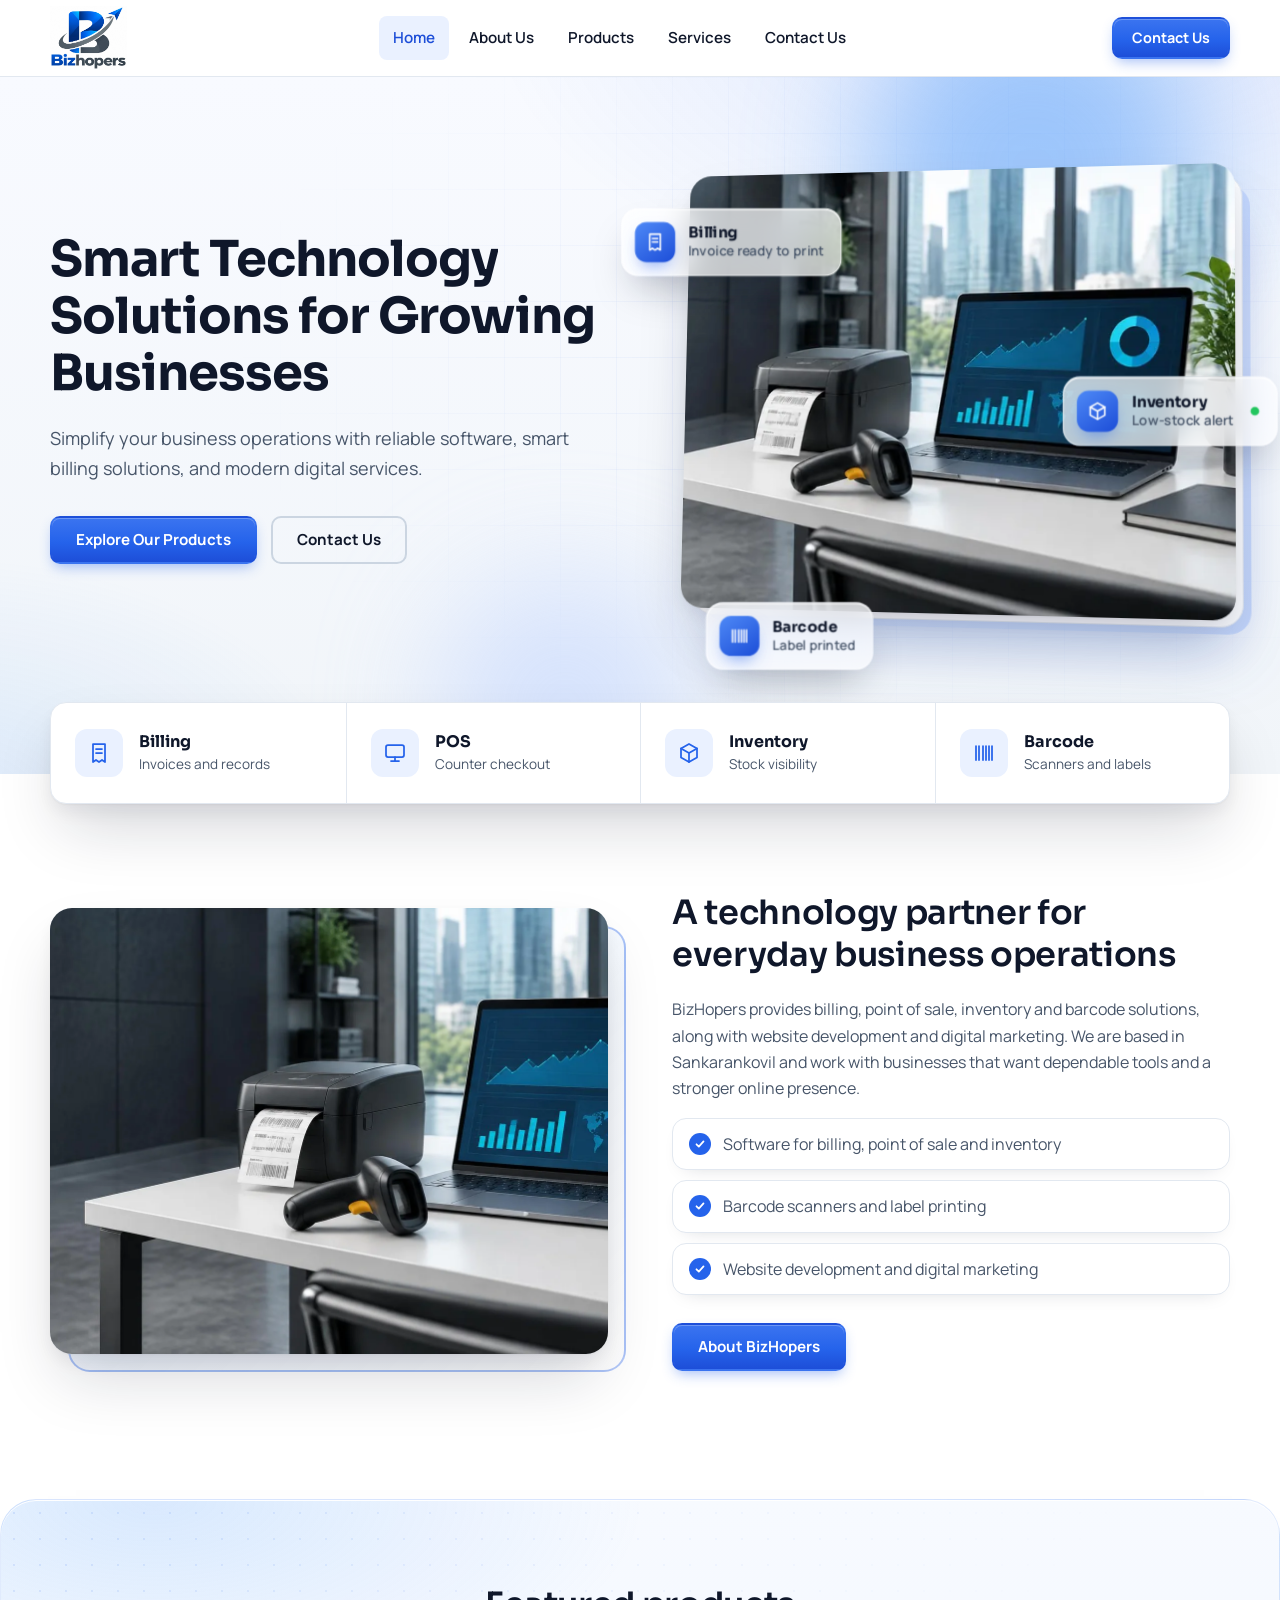
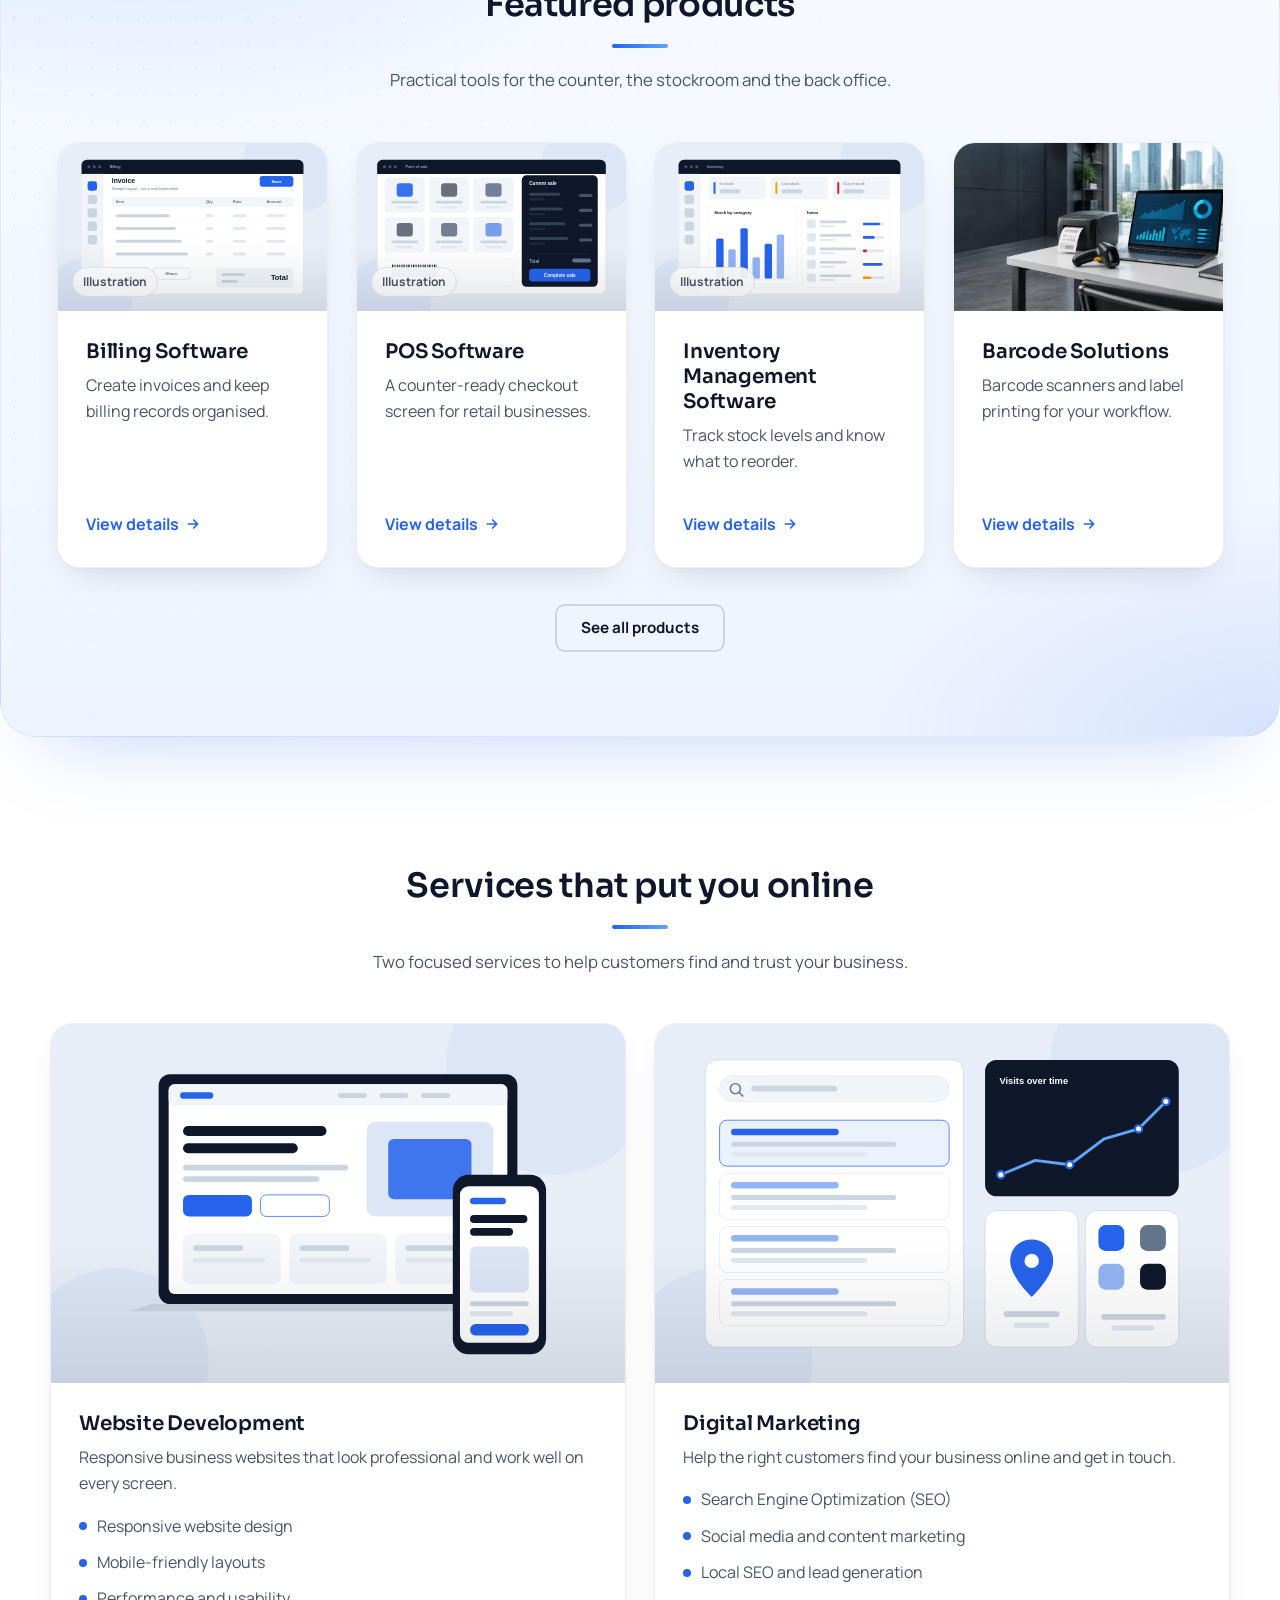
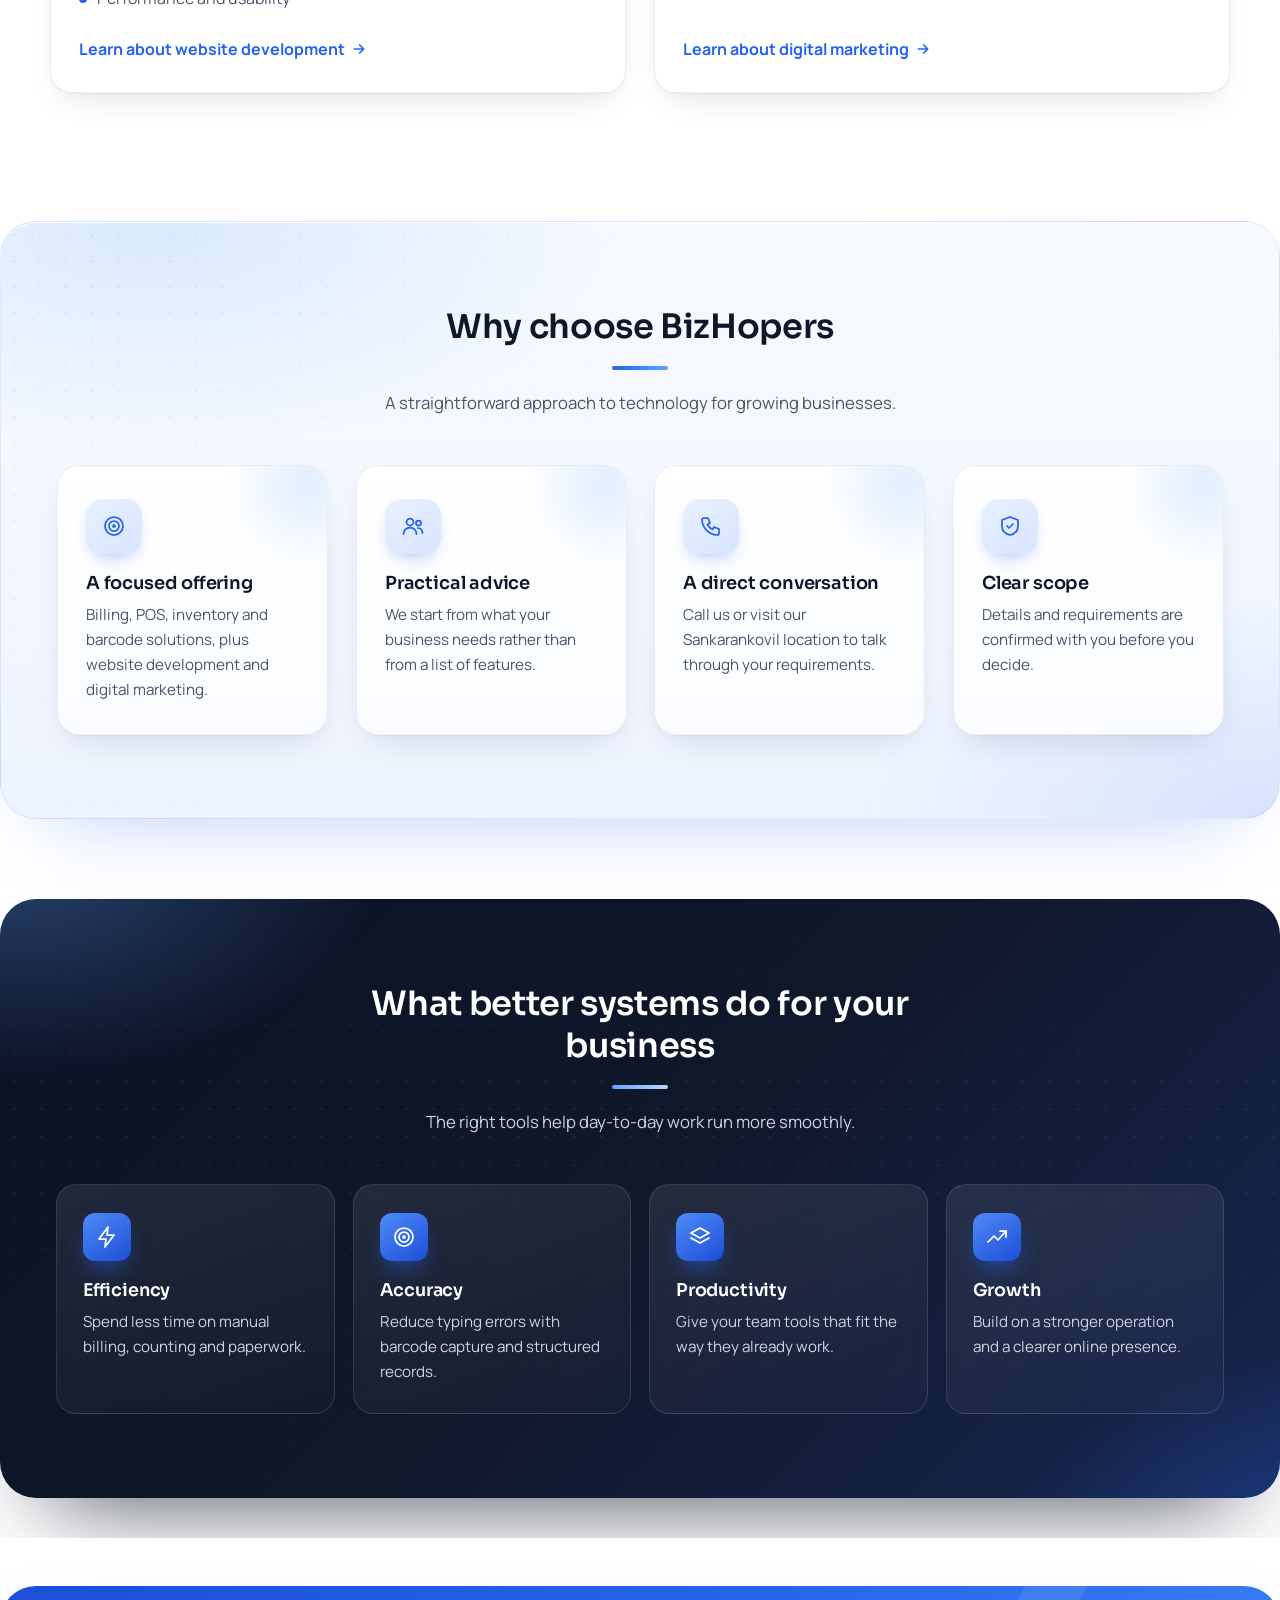
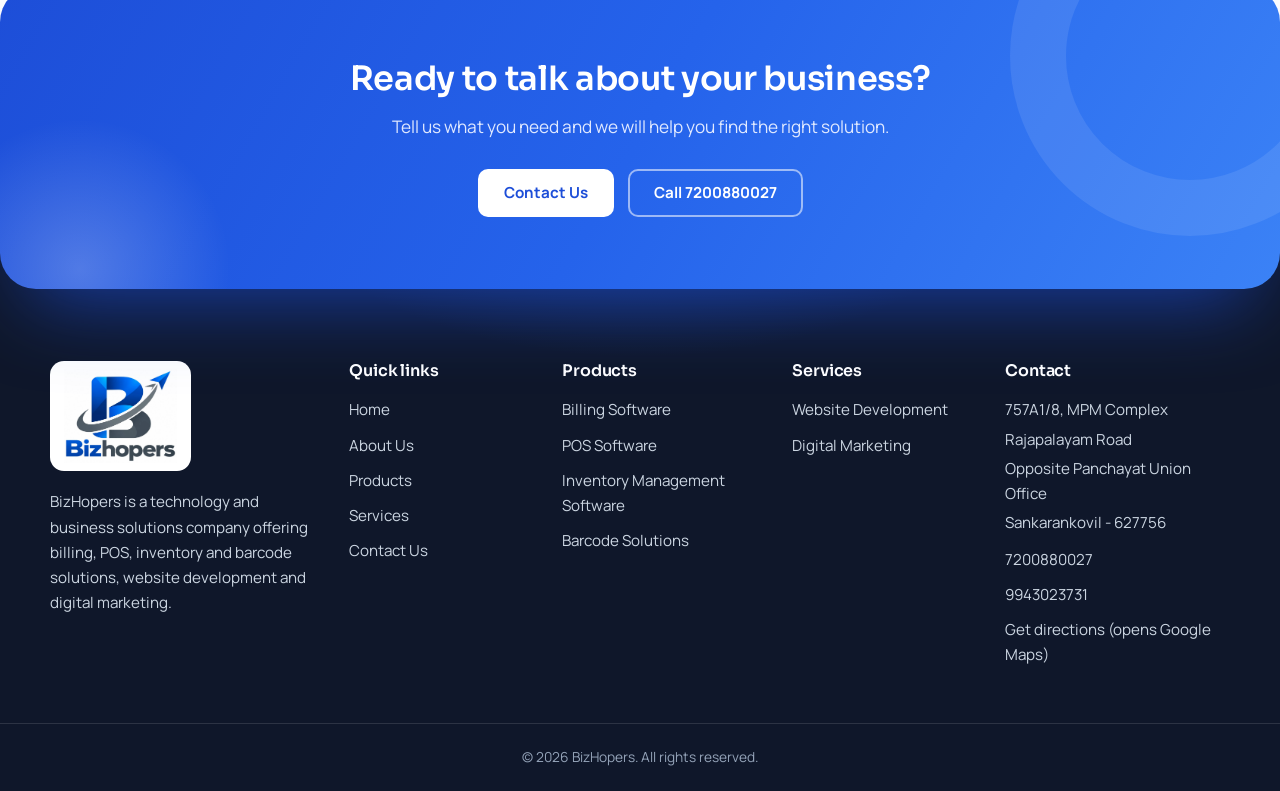
==== index.html @ c3c05ae4 "Add files via upload" ====
<!DOCTYPE html>
<html lang="en">
<head>
<meta charset="utf-8">
<meta name="viewport" content="width=device-width, initial-scale=1">
<title>BizHopers | Billing, POS, Inventory &amp; Barcode Solutions</title>
<meta name="description" content="BizHopers offers billing, POS and inventory software, barcode solutions, website development and digital marketing for growing businesses in Sankarankovil.">
<meta property="og:title" content="BizHopers | Billing, POS, Inventory &amp; Barcode Solutions">
<meta property="og:description" content="BizHopers offers billing, POS and inventory software, barcode solutions, website development and digital marketing for growing businesses in Sankarankovil.">
<meta property="og:type" content="website">
<meta name="theme-color" content="#0F172A">
<link rel="icon" type="image/png" sizes="32x32" href="images/favicon-32.png">
<link rel="apple-touch-icon" href="images/favicon-192.png">
<link rel="preconnect" href="https://fonts.googleapis.com">
<link rel="preconnect" href="https://fonts.gstatic.com" crossorigin>
<link rel="stylesheet" href="https://fonts.googleapis.com/css2?family=Manrope:wght@400;600;700&amp;family=Sora:wght@600;700&amp;display=swap">
<link rel="stylesheet" href="css/style.css">
<link rel="stylesheet" href="css/fx.css">
</head>
<body>
<svg xmlns="http://www.w3.org/2000/svg" hidden aria-hidden="true" style="display:none"><symbol id="i-receipt" viewBox="0 0 24 24"><path d="M6 3h12v18l-3-2-3 2-3-2-3 2z"/><path d="M9 8h6M9 12h6"/></symbol><symbol id="i-pos" viewBox="0 0 24 24"><rect x="3" y="4" width="18" height="12" rx="2"/><path d="M8 20h8M12 16v4"/></symbol><symbol id="i-boxes" viewBox="0 0 24 24"><path d="M12 3l8 4.5v9L12 21l-8-4.5v-9z"/><path d="M4 7.5l8 4.5 8-4.5M12 12v9"/></symbol><symbol id="i-barcode" viewBox="0 0 24 24"><path d="M4 5v14M7 5v14M11 5v14M14 5v14M17 5v14M20 5v14"/></symbol><symbol id="i-globe" viewBox="0 0 24 24"><circle cx="12" cy="12" r="9"/><path d="M3 12h18M12 3c3 3 3 15 0 18M12 3c-3 3-3 15 0 18"/></symbol><symbol id="i-megaphone" viewBox="0 0 24 24"><path d="M3 11v2a1 1 0 0 0 1 1h3l8 4V6L7 10H4a1 1 0 0 0-1 1z"/><path d="M19 9a4 4 0 0 1 0 6"/></symbol><symbol id="i-phone" viewBox="0 0 24 24"><path d="M5 4h4l2 5-2.5 1.5a11 11 0 0 0 5 5L15 13l5 2v4a2 2 0 0 1-2 2A16 16 0 0 1 3 6a2 2 0 0 1 2-2z"/></symbol><symbol id="i-pin" viewBox="0 0 24 24"><path d="M12 21s7-6.2 7-11a7 7 0 0 0-14 0c0 4.8 7 11 7 11z"/><circle cx="12" cy="10" r="2.5"/></symbol><symbol id="i-bolt" viewBox="0 0 24 24"><path d="M13 2L4 14h7l-1 8 9-12h-7z"/></symbol><symbol id="i-target" viewBox="0 0 24 24"><circle cx="12" cy="12" r="9"/><circle cx="12" cy="12" r="5"/><circle cx="12" cy="12" r="1"/></symbol><symbol id="i-trend" viewBox="0 0 24 24"><path d="M3 17l6-6 4 4 8-9"/><path d="M15 6h6v6"/></symbol><symbol id="i-layers" viewBox="0 0 24 24"><path d="M12 3l9 5-9 5-9-5z"/><path d="M3 13l9 5 9-5"/></symbol><symbol id="i-users" viewBox="0 0 24 24"><circle cx="9" cy="8" r="3.5"/><path d="M2.5 20a6.5 6.5 0 0 1 13 0"/><circle cx="17.5" cy="9" r="2.5"/><path d="M17 14a5 5 0 0 1 4.5 5"/></symbol><symbol id="i-shield" viewBox="0 0 24 24"><path d="M12 3l8 3v6c0 5-3.5 8-8 9-4.5-1-8-4-8-9V6z"/><path d="M9 12l2 2 4-4"/></symbol><symbol id="i-search" viewBox="0 0 24 24"><circle cx="11" cy="11" r="7"/><path d="M16.5 16.5L21 21"/></symbol><symbol id="i-share" viewBox="0 0 24 24"><circle cx="6" cy="12" r="2.5"/><circle cx="18" cy="6" r="2.5"/><circle cx="18" cy="18" r="2.5"/><path d="M8.2 10.8l7.6-3.6M8.2 13.2l7.6 3.6"/></symbol><symbol id="i-file" viewBox="0 0 24 24"><path d="M7 3h7l5 5v13H7z"/><path d="M14 3v5h5M10 13h6M10 17h6"/></symbol><symbol id="i-mobile" viewBox="0 0 24 24"><rect x="7" y="2.5" width="10" height="19" rx="2"/><path d="M11 18.5h2"/></symbol><symbol id="i-gauge" viewBox="0 0 24 24"><path d="M4 18a9 9 0 1 1 16 0"/><path d="M12 14l4-5"/></symbol><symbol id="i-layout" viewBox="0 0 24 24"><rect x="3" y="4" width="18" height="16" rx="2"/><path d="M3 9h18M9 9v11"/></symbol><symbol id="i-eye" viewBox="0 0 24 24"><path d="M2 12s4-7 10-7 10 7 10 7-4 7-10 7S2 12 2 12z"/><circle cx="12" cy="12" r="3"/></symbol><symbol id="i-info" viewBox="0 0 24 24"><circle cx="12" cy="12" r="9"/><path d="M12 11v5M12 8h.01"/></symbol><symbol id="i-menu" viewBox="0 0 24 24"><path d="M4 7h16M4 12h16M4 17h16"/></symbol><symbol id="i-close" viewBox="0 0 24 24"><path d="M6 6l12 12M18 6L6 18"/></symbol></svg>
<a class="skip-link" href="#main">Skip to content</a>
<header class="site-header"><div class="container">
  <a class="brand" href="index.html" aria-label="BizHopers home"><img src="images/logo-header.webp" width="1191" height="989" alt="BizHopers logo"></a>
  <nav class="nav" id="primary-nav" aria-label="Main"><a class="nav-link" href="index.html" aria-current="page">Home</a><a class="nav-link" href="about.html">About Us</a><a class="nav-link" href="products.html">Products</a><a class="nav-link" href="services.html">Services</a><a class="nav-link" href="contact.html">Contact Us</a><a class="btn btn--primary btn--sm nav-cta" href="contact.html">Contact Us</a></nav>
  <div class="header-cta">
    <a class="btn btn--primary btn--sm" href="contact.html">Contact Us</a>
    <button class="nav-toggle" id="nav-toggle" type="button" aria-expanded="false" aria-controls="primary-nav" aria-label="Open menu">
      <svg class="icon icon-open" aria-hidden="true" focusable="false"><use href="#i-menu"/></svg><svg class="icon icon-close" aria-hidden="true" focusable="false"><use href="#i-close"/></svg>
    </button>
  </div>
</div></header>
<main id="main">

<section class="hero"><span class="orb orb--1" aria-hidden="true"></span><span class="orb orb--2" aria-hidden="true"></span><div class="container">
  <div>
    <h1>Smart Technology Solutions for Growing Businesses</h1>
    <p class="lead">Simplify your business operations with reliable software, smart billing solutions, and modern digital services.</p>
    <div class="btn-row"><a class="btn btn--primary" href="products.html">Explore Our Products</a><a class="btn btn--outline" href="contact.html">Contact Us</a></div>
  </div>
  <div class="hero-media"><div class="scene" data-scene>
    <div class="scene-plane"><picture>
  <source type="image/webp" srcset="images/workspace-960.webp 960w, images/workspace-1600.webp 1600w" sizes="(max-width: 960px) 92vw, 560px">
  <img class="" src="images/bizhopers-workspace.jpg" width="1920" height="1024" alt="Barcode label printer and handheld scanner on a desk beside a laptop showing a business dashboard" fetchpriority="high">
</picture></div>
    <div class="chip chip--a" aria-hidden="true"><div class="chip-float"><span class="ico"><svg class="icon" focusable="false"><use href="#i-receipt"/></svg></span><span><b>Billing</b><span class="t">Invoice ready to print</span></span></div></div>
    <div class="chip chip--b" aria-hidden="true"><div class="chip-float"><span class="ico"><svg class="icon" focusable="false"><use href="#i-boxes"/></svg></span><span><b>Inventory</b><span class="t">Low-stock alert</span></span><i class="status"></i></div></div>
    <div class="chip chip--c" aria-hidden="true"><div class="chip-float"><span class="ico"><svg class="icon" focusable="false"><use href="#i-barcode"/></svg></span><span><b>Barcode</b><span class="t">Label printed</span></span></div></div>
  </div></div>
</div></section>

<div class="quick"><div class="container"><ul><li><a href="products.html#billing"><span class="ico"><svg class="icon" aria-hidden="true" focusable="false"><use href="#i-receipt"/></svg></span><span><strong>Billing</strong><span class="sub">Invoices and records</span></span></a></li><li><a href="products.html#pos"><span class="ico"><svg class="icon" aria-hidden="true" focusable="false"><use href="#i-pos"/></svg></span><span><strong>POS</strong><span class="sub">Counter checkout</span></span></a></li><li><a href="products.html#inventory"><span class="ico"><svg class="icon" aria-hidden="true" focusable="false"><use href="#i-boxes"/></svg></span><span><strong>Inventory</strong><span class="sub">Stock visibility</span></span></a></li><li><a href="products.html#barcode"><span class="ico"><svg class="icon" aria-hidden="true" focusable="false"><use href="#i-barcode"/></svg></span><span><strong>Barcode</strong><span class="sub">Scanners and labels</span></span></a></li></ul></div></div>

<section class="section" aria-labelledby="intro-h"><div class="container split">
  <div class="split-media"><picture>
    <img class="ratio-4-3" src="images/workspace-hardware.webp" width="1120" height="924" alt="Handheld barcode scanner and label printer on a desk with a laptop showing analytics" loading="lazy" style="aspect-ratio:5/4;object-position:50% 60%">
  </picture></div>
  <div>
    <h2 id="intro-h">A technology partner for everyday business operations</h2>
    <p>BizHopers provides billing, point of sale, inventory and barcode solutions, along with website development and digital marketing. We are based in Sankarankovil and work with businesses that want dependable tools and a stronger online presence.</p>
    <ul class="checks">
      <li>Software for billing, point of sale and inventory</li>
      <li>Barcode scanners and label printing</li>
      <li>Website development and digital marketing</li>
    </ul>
    <a class="btn btn--primary" href="about.html">About BizHopers</a>
  </div>
</div></section>

<section class="section section--alt" aria-labelledby="products-h"><div class="container">
  <div class="section-head"><h2 id="products-h">Featured products</h2><p>Practical tools for the counter, the stockroom and the back office.</p></div>
  <div class="grid grid--4">
    <article class="card"><div class="card-media" data-label="Illustration"><img src="images/billing.svg" width="800" height="500" alt="Illustration of a billing software invoice screen with line items and a total" loading="lazy"></div>
      <div class="card-body"><h3>Billing Software</h3><p>Create invoices and keep billing records organised.</p>
      <div class="card-actions"><a class="text-link" href="products.html#billing">View details<span class="visually-hidden"> for Billing Software</span></a></div></div>
    </article>
    <article class="card"><div class="card-media" data-label="Illustration"><img src="images/pos.svg" width="800" height="500" alt="Illustration of a retail point of sale screen with a product grid, barcode field and current sale" loading="lazy"></div>
      <div class="card-body"><h3>POS Software</h3><p>A counter-ready checkout screen for retail businesses.</p>
      <div class="card-actions"><a class="text-link" href="products.html#pos">View details<span class="visually-hidden"> for POS Software</span></a></div></div>
    </article>
    <article class="card"><div class="card-media" data-label="Illustration"><img src="images/inventory.svg" width="800" height="500" alt="Illustration of an inventory dashboard showing stock levels and low-stock indicators" loading="lazy"></div>
      <div class="card-body"><h3>Inventory Management Software</h3><p>Track stock levels and know what to reorder.</p>
      <div class="card-actions"><a class="text-link" href="products.html#inventory">View details<span class="visually-hidden"> for Inventory Management Software</span></a></div></div>
    </article>
    <article class="card"><div class="card-media"><picture>
  <source type="image/webp" srcset="images/workspace-960.webp 960w, images/workspace-1600.webp 1600w" sizes="(max-width: 700px) 90vw, 280px">
  <img src="images/bizhopers-workspace.jpg" width="1920" height="1024" alt="Barcode label printer and handheld barcode scanner on a desk next to a laptop showing a dashboard" loading="lazy" style="object-position:45% 60%">
</picture></div>
      <div class="card-body"><h3>Barcode Solutions</h3><p>Barcode scanners and label printing for your workflow.</p>
      <div class="card-actions"><a class="text-link" href="products.html#barcode">View details<span class="visually-hidden"> for Barcode Solutions</span></a></div></div>
    </article></div>
  <p class="center" style="margin:36px 0 0"><a class="btn btn--outline" href="products.html">See all products</a></p>
</div></section>

<section class="section" aria-labelledby="services-h"><div class="container">
  <div class="section-head"><h2 id="services-h">Services that put you online</h2><p>Two focused services to help customers find and trust your business.</p></div>
  <div class="grid grid--2">
    <article class="card"><div class="card-media"><img src="images/website.svg" width="800" height="500" alt="Illustration of a responsive business website shown on a laptop and a phone" loading="lazy"></div>
      <div class="card-body"><h3>Website Development</h3><p>Responsive business websites that look professional and work well on every screen.</p>
      <ul class="panel-list"><li>Responsive website design</li><li>Mobile-friendly layouts</li><li>Performance and usability</li></ul>
      <div class="card-actions" style="padding-top:0"><a class="text-link" href="services.html#website">Learn about website development</a></div></div></article>
    <article class="card"><div class="card-media"><img src="images/marketing.svg" width="800" height="500" alt="Illustration of search results, a growth chart and a map pin for digital marketing" loading="lazy"></div>
      <div class="card-body"><h3>Digital Marketing</h3><p>Help the right customers find your business online and get in touch.</p>
      <ul class="panel-list"><li>Search Engine Optimization (SEO)</li><li>Social media and content marketing</li><li>Local SEO and lead generation</li></ul>
      <div class="card-actions" style="padding-top:0"><a class="text-link" href="services.html#marketing">Learn about digital marketing</a></div></div></article>
  </div>
</div></section>

<section class="section section--alt" aria-labelledby="why-h"><div class="container">
  <div class="section-head"><h2 id="why-h">Why choose BizHopers</h2><p>A straightforward approach to technology for growing businesses.</p></div>
  <div class="grid grid--4"><div class="feature"><div class="ico"><svg class="icon" aria-hidden="true" focusable="false"><use href="#i-target"/></svg></div><h3>A focused offering</h3><p>Billing, POS, inventory and barcode solutions, plus website development and digital marketing.</p></div><div class="feature"><div class="ico"><svg class="icon" aria-hidden="true" focusable="false"><use href="#i-users"/></svg></div><h3>Practical advice</h3><p>We start from what your business needs rather than from a list of features.</p></div><div class="feature"><div class="ico"><svg class="icon" aria-hidden="true" focusable="false"><use href="#i-phone"/></svg></div><h3>A direct conversation</h3><p>Call us or visit our Sankarankovil location to talk through your requirements.</p></div><div class="feature"><div class="ico"><svg class="icon" aria-hidden="true" focusable="false"><use href="#i-shield"/></svg></div><h3>Clear scope</h3><p>Details and requirements are confirmed with you before you decide.</p></div></div>
</div></section>

<section class="band" aria-labelledby="benefits-h"><div class="container">
  <div class="section-head"><h2 id="benefits-h">What better systems do for your business</h2><p>The right tools help day-to-day work run more smoothly.</p></div>
  <div class="benefits"><div class="benefit"><div class="ico"><svg class="icon" aria-hidden="true" focusable="false"><use href="#i-bolt"/></svg></div><h3>Efficiency</h3><p>Spend less time on manual billing, counting and paperwork.</p></div><div class="benefit"><div class="ico"><svg class="icon" aria-hidden="true" focusable="false"><use href="#i-target"/></svg></div><h3>Accuracy</h3><p>Reduce typing errors with barcode capture and structured records.</p></div><div class="benefit"><div class="ico"><svg class="icon" aria-hidden="true" focusable="false"><use href="#i-layers"/></svg></div><h3>Productivity</h3><p>Give your team tools that fit the way they already work.</p></div><div class="benefit"><div class="ico"><svg class="icon" aria-hidden="true" focusable="false"><use href="#i-trend"/></svg></div><h3>Growth</h3><p>Build on a stronger operation and a clearer online presence.</p></div></div>
</div></section>

<section class="cta"><div class="container">
  <h2>Ready to talk about your business?</h2>
  <p>Tell us what you need and we will help you find the right solution.</p>
  <div class="btn-row"><a class="btn btn--light" href="contact.html">Contact Us</a><a class="btn btn--ghost-light" href="tel:+917200880027">Call 7200880027</a></div>
</div></section>

</main>
<footer class="site-footer"><div class="container">
  <div class="footer-grid">
    <div class="footer-brand">
      <img src="images/logo-header.webp" width="1191" height="989" alt="BizHopers logo" loading="lazy">
      <p>BizHopers is a technology and business solutions company offering billing, POS, inventory and barcode solutions, website development and digital marketing.</p>
    </div>
    <div><h3>Quick links</h3><ul><li><a href="index.html">Home</a></li><li><a href="about.html">About Us</a></li><li><a href="products.html">Products</a></li><li><a href="services.html">Services</a></li><li><a href="contact.html">Contact Us</a></li></ul></div>
    <div><h3>Products</h3><ul><li><a href="products.html#billing">Billing Software</a></li><li><a href="products.html#pos">POS Software</a></li><li><a href="products.html#inventory">Inventory Management Software</a></li><li><a href="products.html#barcode">Barcode Solutions</a></li></ul></div>
    <div><h3>Services</h3><ul><li><a href="services.html#website">Website Development</a></li><li><a href="services.html#marketing">Digital Marketing</a></li></ul></div>
    <div><h3>Contact</h3>
      <address><span>757A1/8, MPM Complex</span><span>Rajapalayam Road</span><span>Opposite Panchayat Union Office</span><span>Sankarankovil - 627756</span></address>
      <ul><li><a href="tel:+917200880027">7200880027</a></li><li><a href="tel:+919943023731">9943023731</a></li>
      <li><a href="https://www.google.com/maps/search/?api=1&query=757A1%2F8%2C+MPM+Complex%2C+Rajapalayam+Road%2C+Sankarankovil+627756" target="_blank" rel="noopener">Get directions (opens Google Maps)</a></li></ul>
    </div>
  </div>
</div>
<div class="footer-bottom"><div class="container">&copy; <span data-year>2026</span> BizHopers. All rights reserved.</div></div>
</footer>
<script src="js/main.js" defer></script>
<script src="js/fx.js" defer></script>
</body>
</html>
---- css/style.css ----
/* BizHopers - shared stylesheet (all five pages)
   Brand: Primary Blue #2563EB, Dark Navy #0F172A, Gray #64748B, Light Gray #F1F5F9, White #FFFFFF */

:root{
  --blue:#2563EB; --blue-700:#1D4ED8; --blue-50:#EAF1FF;
  --navy:#0F172A; --navy-600:#1E293B;
  --gray:#64748B; --gray-700:#475569; --gray-300:#CBD5E1; --gray-200:#E2E8F0;
  --light:#F1F5F9; --white:#fff;
  --ok-bg:#DCFCE7; --ok-fg:#166534; --err-bg:#FEE2E2; --err-fg:#991B1B;
  --font-body:"Manrope",system-ui,-apple-system,"Segoe UI",Roboto,Arial,sans-serif;
  --font-head:"Sora","Manrope",system-ui,-apple-system,"Segoe UI",Roboto,Arial,sans-serif;
  --radius:16px; --radius-sm:10px;
  --shadow:0 1px 2px rgba(15,23,42,.05),0 10px 28px rgba(15,23,42,.07);
  --shadow-lg:0 2px 4px rgba(15,23,42,.05),0 24px 56px rgba(15,23,42,.14);
  --container:1180px; --gutter:24px;
}

*,*::before,*::after{box-sizing:border-box}
html{scroll-behavior:smooth;-webkit-text-size-adjust:100%}
body{margin:0;font-family:var(--font-body);font-size:1rem;line-height:1.65;color:var(--gray-700);background:var(--white);-webkit-font-smoothing:antialiased}
img,svg{max-width:100%;display:block}
img{height:auto}
a{color:var(--blue);text-decoration:none}
a:hover{color:var(--blue-700)}
h1,h2,h3,h4{font-family:var(--font-head);color:var(--navy);line-height:1.25;margin:0 0 .5em;font-weight:600;letter-spacing:-.01em}
h1{font-size:clamp(2rem,1.4rem + 2.6vw,3.1rem);line-height:1.15;letter-spacing:-.02em;font-weight:700}
h2{font-size:clamp(1.55rem,1.25rem + 1.2vw,2.1rem)}
h3{font-size:1.2rem}
h4{font-size:.95rem}
p{margin:0 0 1em}
ul{margin:0;padding:0;list-style:none}
:focus-visible{outline:3px solid var(--blue);outline-offset:3px;border-radius:6px}
.visually-hidden{position:absolute!important;width:1px;height:1px;overflow:hidden;clip:rect(0 0 0 0);white-space:nowrap}
.skip-link{position:absolute;left:12px;top:-60px;background:var(--navy);color:#fff;padding:10px 16px;border-radius:8px;z-index:200}
.skip-link:focus{top:12px;color:#fff}
.icon{width:24px;height:24px;fill:none;stroke:currentColor;stroke-width:1.75;stroke-linecap:round;stroke-linejoin:round;flex:none}

.container{width:100%;max-width:calc(var(--container) + var(--gutter)*2);margin-inline:auto;padding-inline:var(--gutter)}
.section{padding:88px 0}
.section--alt{background:var(--light)}
.section-head{max-width:680px;margin:0 auto 48px;text-align:center}
.section-head p{color:var(--gray-700);font-size:1.05rem;margin:0}
.lead{font-size:1.125rem;color:var(--gray-700)}
.center{text-align:center}

/* Buttons */
.btn{display:inline-flex;align-items:center;justify-content:center;gap:8px;min-height:48px;padding:12px 24px;border-radius:var(--radius-sm);border:2px solid transparent;font:700 .95rem/1.2 var(--font-body);cursor:pointer;text-align:center;transition:background-color .2s,border-color .2s,color .2s,box-shadow .2s}
.btn--primary{background:var(--blue);color:#fff}
.btn--primary:hover{background:var(--blue-700);color:#fff;box-shadow:0 6px 16px rgba(37,99,235,.28)}
.btn--outline{background:transparent;color:var(--navy);border-color:var(--gray-300)}
.btn--outline:hover{border-color:var(--blue);color:var(--blue)}
.btn--light{background:#fff;color:var(--blue-700)}
.btn--light:hover{background:var(--light);color:var(--blue-700)}
.btn--ghost-light{background:transparent;color:#fff;border-color:rgba(255,255,255,.55)}
.btn--ghost-light:hover{background:rgba(255,255,255,.12);color:#fff;border-color:#fff}
.btn--sm{min-height:42px;padding:9px 18px;font-size:.9rem}
.btn-row{display:flex;flex-wrap:wrap;gap:14px}

/* Top bar */
.topbar{background:var(--navy);color:#CBD5E1;font-size:.85rem}
.topbar .container{display:flex;justify-content:space-between;align-items:center;gap:16px;min-height:40px;flex-wrap:wrap}
.topbar a{color:#fff;font-weight:600}
.topbar a:hover{color:#BFD3FF}
.topbar-address{margin:0;display:flex;align-items:center;gap:8px}
.topbar ul{display:flex;gap:22px;flex-wrap:wrap}
.topbar li{display:flex;align-items:center;gap:8px}
.topbar .icon{width:16px;height:16px}

/* Header */
.site-header{position:sticky;top:0;z-index:100;background:rgba(255,255,255,.97);border-bottom:1px solid var(--gray-200);backdrop-filter:saturate(1.4) blur(8px)}
.site-header .container{display:flex;align-items:center;justify-content:space-between;gap:20px;min-height:76px}
.brand{display:flex;align-items:center;flex:none}
.brand img{height:64px;width:auto}
.nav{display:flex;align-items:center;gap:6px}
.nav a.nav-link{display:block;padding:9px 14px;border-radius:8px;color:var(--navy);font-weight:600;font-size:.95rem;transition:background-color .2s,color .2s}
.nav a.nav-link:hover{background:var(--light);color:var(--blue)}
.nav a.nav-link[aria-current="page"]{background:var(--blue-50);color:var(--blue-700)}
.header-cta{display:flex;align-items:center;gap:12px}
.nav-toggle{display:none;width:46px;height:46px;border:1px solid var(--gray-300);border-radius:10px;background:#fff;color:var(--navy);cursor:pointer;align-items:center;justify-content:center}
.nav-toggle .icon-close{display:none}
.nav-toggle[aria-expanded="true"] .icon-open{display:none}
.nav-toggle[aria-expanded="true"] .icon-close{display:block}

/* Hero (home) */
.hero{background:var(--light);padding:72px 0 128px;overflow:hidden}
.hero .container{display:grid;grid-template-columns:minmax(0,1.02fr) minmax(0,1fr);gap:56px;align-items:center}
.hero h1{margin-bottom:.45em;max-width:16ch}
.hero .lead{max-width:48ch;margin-bottom:1.8em}
.hero-media{position:relative}
.hero-media picture,.hero-media img{width:100%}
.hero-media img{aspect-ratio:5/4;object-fit:cover;object-position:92% 50%;border-radius:22px;box-shadow:var(--shadow-lg);background:var(--gray-200)}

.quick{position:relative;margin-top:-72px;z-index:2}
.quick ul{display:grid;grid-template-columns:repeat(4,1fr);background:#fff;border-radius:var(--radius);box-shadow:var(--shadow-lg);border:1px solid var(--gray-200)}
.quick li+li{border-left:1px solid var(--gray-200)}
.quick a{display:flex;gap:16px;align-items:center;padding:26px 24px;color:var(--navy);height:100%;transition:background-color .2s}
.quick a:hover{background:var(--light);color:var(--navy)}
.quick .ico{width:48px;height:48px;border-radius:12px;background:var(--blue-50);color:var(--blue);display:grid;place-items:center;flex:none}
.quick strong{display:block;font-family:var(--font-head);font-size:1rem;line-height:1.3}
.quick span.sub{display:block;font-size:.85rem;color:var(--gray-700);line-height:1.4;margin-top:2px}

/* Page banner (inner pages) */
.page-banner{background:var(--navy);color:#CBD5E1;padding:64px 0 60px;position:relative;overflow:hidden}
.page-banner::after{content:"";position:absolute;right:-120px;top:-160px;width:420px;height:420px;border-radius:50%;background:rgba(37,99,235,.28)}
.page-banner .container{position:relative;z-index:1}
.page-banner h1{color:#fff;margin-bottom:.35em}
.page-banner p{max-width:60ch;margin:0;font-size:1.1rem}
.breadcrumb{display:flex;gap:8px;font-size:.88rem;margin-bottom:18px;color:#94A3B8}
.breadcrumb a{color:#CBD5E1}
.breadcrumb a:hover{color:#fff}
.breadcrumb li+li::before{content:"/";margin-right:8px;color:#64748B}

/* Split layouts */
.split{display:grid;grid-template-columns:minmax(0,1fr) minmax(0,1fr);gap:64px;align-items:center}
.split--rev .split-media{order:-1}
.split-media img,.split-media picture{width:100%}
.split-media img{border-radius:20px;box-shadow:var(--shadow);object-fit:cover;background:var(--gray-200)}
.split-media .ratio-4-3{aspect-ratio:4/3}
.split-media .ratio-5-4{aspect-ratio:5/4}
.split h2{margin-bottom:.6em}

.checks{display:grid;gap:12px;margin:0 0 28px}
.checks li{display:flex;gap:12px;align-items:flex-start;color:var(--gray-700)}
.checks li::before{content:"";flex:none;width:22px;height:22px;margin-top:2px;border-radius:50%;background:var(--blue-50) url("data:image/svg+xml,%3Csvg xmlns='http://www.w3.org/2000/svg' viewBox='0 0 24 24' fill='none' stroke='%232563EB' stroke-width='3' stroke-linecap='round' stroke-linejoin='round'%3E%3Cpath d='M6 12.5l4 4 8-9'/%3E%3C/svg%3E") center/14px no-repeat}

/* Cards */
.grid{display:grid;gap:28px}
.grid--2{grid-template-columns:repeat(2,minmax(0,1fr))}
.grid--3{grid-template-columns:repeat(3,minmax(0,1fr))}
.grid--4{grid-template-columns:repeat(4,minmax(0,1fr))}
.grid--five{grid-template-columns:repeat(6,minmax(0,1fr))}
.grid--five>*{grid-column:span 2}
.grid--five>:nth-child(n+4){grid-column:span 3}
.card{background:#fff;border:1px solid var(--gray-200);border-radius:var(--radius);box-shadow:var(--shadow);display:flex;flex-direction:column;overflow:hidden;min-width:0}
.card-media{position:relative;aspect-ratio:16/10;background:var(--light);overflow:hidden}
.card-media img,.card-media picture{width:100%;height:100%}
.card-media img{object-fit:cover}
.card-media[data-label]::after{content:attr(data-label);position:absolute;left:14px;bottom:14px;background:rgba(255,255,255,.94);color:var(--gray-700);font-size:.75rem;font-weight:700;padding:4px 10px;border-radius:999px;border:1px solid var(--gray-200)}
.card-body{display:flex;flex-direction:column;flex:1;padding:26px 26px 28px}
.card-body h3{margin-bottom:.4em}
.card-body > p{color:var(--gray-700)}
.card-actions{margin-top:auto;padding-top:20px}
.text-link{display:inline-flex;align-items:center;gap:6px;font-weight:700;color:var(--blue)}
.text-link:hover{color:var(--blue-700);text-decoration:underline;text-underline-offset:4px}

.product-card .lists{display:grid;grid-template-columns:1fr 1fr;gap:20px;margin:6px 0 4px}
.product-card h4{margin-bottom:.6em;display:flex;align-items:center;gap:8px;flex-wrap:wrap}
.product-card ul{display:grid;gap:8px;font-size:.92rem}
.product-card li{position:relative;padding-left:20px;line-height:1.5}
.product-card li::before{content:"";position:absolute;left:0;top:.5em;width:8px;height:8px;border-radius:50%;background:var(--blue)}
.tag{display:inline-block;font:700 .7rem/1 var(--font-body);color:var(--gray-700);background:var(--light);border:1px dashed var(--gray);padding:4px 8px;border-radius:999px}

.notice{display:flex;gap:12px;align-items:flex-start;background:var(--blue-50);border:1px solid #BFD3FF;color:#1E3A8A;border-radius:var(--radius-sm);padding:14px 18px;font-size:.92rem;line-height:1.55}
.notice .icon{margin-top:2px;width:20px;height:20px}
.notice--ok{background:var(--ok-bg);border-color:#86EFAC;color:var(--ok-fg)}
.notice--err{background:var(--err-bg);border-color:#FCA5A5;color:var(--err-fg)}
.notice p{margin:0}
.notice p+p{margin-top:.4em}
.placeholder-note{border:1px dashed var(--gray);border-radius:var(--radius-sm);padding:14px 18px;font-size:.92rem;color:var(--gray-700);background:#fff}

/* Feature items */
.feature{background:#fff;border:1px solid var(--gray-200);border-radius:var(--radius);padding:28px;box-shadow:var(--shadow);min-width:0}
.feature .ico{width:52px;height:52px;border-radius:14px;background:var(--blue-50);color:var(--blue);display:grid;place-items:center;margin-bottom:18px}
.feature h3{font-size:1.08rem;margin-bottom:.4em}
.feature p{margin:0;font-size:.95rem;color:var(--gray-700)}

/* Service panels (home) */
.panel-list{margin:0 0 24px;display:grid;gap:10px}
.panel-list li{display:flex;gap:10px;align-items:flex-start}
.panel-list li::before{content:"";flex:none;width:8px;height:8px;margin-top:.62em;border-radius:50%;background:var(--blue)}

/* Benefits band */
.band{background:var(--navy);color:#CBD5E1;padding:88px 0}
.band .section-head h2{color:#fff}
.band .section-head p{color:#CBD5E1}
.benefits{display:grid;grid-template-columns:repeat(4,minmax(0,1fr))}
.benefit{padding:8px 28px}
.benefit+.benefit{border-left:1px solid rgba(255,255,255,.14)}
.benefit .ico{width:48px;height:48px;border-radius:12px;background:rgba(37,99,235,.28);color:#BFD3FF;display:grid;place-items:center;margin-bottom:18px}
.benefit h3{color:#fff;font-size:1.1rem}
.benefit p{margin:0;font-size:.95rem}

/* CTA */
.cta{background:var(--blue);color:#fff;padding:72px 0;text-align:center}
.cta h2{color:#fff;margin-bottom:.4em}
.cta p{max-width:56ch;margin:0 auto 28px;color:#E0E9FF;font-size:1.08rem}
.cta .btn-row{justify-content:center}

/* Hardware range */
.hw{padding:20px;text-align:center}
.hw .hw-img{aspect-ratio:460/424;background:#FAFCFE;border:1px solid var(--gray-200);border-radius:12px;overflow:hidden;margin-bottom:16px}
.hw img{width:100%;height:100%;object-fit:contain}
.hw h3{font-size:1.05rem;margin-bottom:.15em}
.hw p{font-size:.9rem;margin:0 0 14px;color:var(--gray-700)}
.hw .card-actions{padding-top:0}

/* Contact */
.contact-layout{display:grid;grid-template-columns:minmax(0,1.35fr) minmax(0,1fr);gap:40px;align-items:start}
.form-card{background:#fff;border:1px solid var(--gray-200);border-radius:var(--radius);box-shadow:var(--shadow);padding:36px}
.form-grid{display:grid;grid-template-columns:1fr 1fr;gap:20px}
.field{display:flex;flex-direction:column;gap:6px;min-width:0}
.field--full{grid-column:1/-1}
.field label{font-weight:700;color:var(--navy);font-size:.92rem}
.field .req{color:var(--err-fg)}
.field input,.field textarea{width:100%;font:inherit;color:var(--navy);background:#fff;border:1.5px solid var(--gray-300);border-radius:10px;padding:12px 14px;min-height:48px;transition:border-color .2s,box-shadow .2s}
.field textarea{min-height:150px;resize:vertical}
.field input:hover,.field textarea:hover{border-color:var(--gray)}
.field input:focus,.field textarea:focus{outline:none;border-color:var(--blue);box-shadow:0 0 0 4px rgba(37,99,235,.18)}
.field .hint{font-size:.82rem;color:var(--gray-700)}
.field .error{display:none;font-size:.85rem;color:var(--err-fg);font-weight:600}
.field.invalid input,.field.invalid textarea{border-color:#DC2626}
.field.invalid .error{display:block}
.hp{position:absolute;left:-9999px;width:1px;height:1px;overflow:hidden}
.form-actions{display:flex;flex-wrap:wrap;gap:16px;align-items:center;margin-top:24px}
.form-status{margin-top:20px}
.form-status:empty{display:none}
.info-card{background:var(--light);border-radius:var(--radius);padding:30px;margin-bottom:20px}
.info-card:last-child{margin-bottom:0}
.info-card h2,.info-card h3{font-size:1.1rem;margin-bottom:.9em}
.info-list{display:grid;gap:16px}
.info-list li{display:flex;gap:14px;align-items:flex-start}
.info-list .ico{width:42px;height:42px;border-radius:12px;background:#fff;color:var(--blue);display:grid;place-items:center;flex:none;border:1px solid var(--gray-200)}
.info-list strong{display:block;color:var(--navy);font-size:.9rem}
.info-list a.tel{font-family:var(--font-head);font-weight:600;font-size:1.1rem;color:var(--navy)}
.info-list a.tel:hover{color:var(--blue)}
address{font-style:normal}

/* Footer */
.site-footer{background:var(--navy);color:#CBD5E1;padding:72px 0 0;font-size:.95rem}
.footer-grid{display:grid;grid-template-columns:1.5fr 1fr 1.1fr 1fr 1.3fr;gap:40px;padding-bottom:56px}
.footer-brand img{height:110px;width:auto;background:#fff;border-radius:14px;padding:8px 14px;margin-bottom:18px}
.footer-brand p{max-width:34ch;margin:0}
.site-footer h3{color:#fff;font-size:1rem;margin-bottom:1em}
.site-footer ul{display:grid;gap:10px}
.site-footer a{color:#CBD5E1}
.site-footer a:hover{color:#fff;text-decoration:underline;text-underline-offset:4px}
.site-footer address{display:grid;gap:4px;margin-bottom:12px}
.footer-bottom{border-top:1px solid rgba(255,255,255,.12);padding:22px 0;font-size:.86rem;color:#94A3B8;text-align:center}

/* Responsive */
@media (max-width:1100px){
  .grid--4{grid-template-columns:repeat(2,minmax(0,1fr))}
  .benefits{grid-template-columns:repeat(2,minmax(0,1fr));row-gap:36px}
  .benefit:nth-child(3){border-left:0}
  .footer-grid{grid-template-columns:1.4fr 1fr 1fr;row-gap:40px}
  .footer-grid>:nth-child(4){grid-column:2}
  .footer-grid>:nth-child(5){grid-column:3}
  .quick ul{grid-template-columns:repeat(2,1fr)}
  .quick li:nth-child(3){border-left:0}
  .quick li:nth-child(n+3){border-top:1px solid var(--gray-200)}
}
@media (max-width:960px){
  .nav-toggle{display:inline-flex}
  .header-cta .btn{display:none}
  .site-header .container{flex-wrap:wrap}
  .nav{display:none;order:3;flex-basis:100%;flex-direction:column;align-items:stretch;gap:2px;padding:6px 0 16px}
  .nav.is-open{display:flex}
  .nav a.nav-link{padding:13px 14px}
  .nav .nav-cta{display:inline-flex;margin-top:10px}
  .hero{padding:48px 0 112px}
  .hero .container,.split,.contact-layout{grid-template-columns:minmax(0,1fr);gap:40px}
  .hero h1{max-width:none}
  .split--rev .split-media{order:0}
  .grid--3,.grid--five{grid-template-columns:repeat(2,minmax(0,1fr))}
  .grid--five>*,.grid--five>:nth-child(n+4){grid-column:auto}
  .grid--five>:last-child{grid-column:1/-1}
  .section{padding:72px 0}
  .band{padding:72px 0}
}
@media (min-width:961px){.nav .nav-cta{display:none}}
@media (max-width:700px){
  :root{--gutter:20px}
  .topbar .topbar-address{display:none}
  .topbar .container{justify-content:center}
  .site-header .container{min-height:68px}
  .brand img{height:56px}
  .grid--2,.grid--3,.grid--4,.grid--five,.benefits{grid-template-columns:minmax(0,1fr)}
  .grid--five>:last-child{grid-column:auto}
  .product-card .lists,.form-grid{grid-template-columns:minmax(0,1fr)}
  .benefit{padding:0}
  .benefit+.benefit{border-left:0;padding-top:28px;border-top:1px solid rgba(255,255,255,.14)}
  .quick a{flex-direction:column;align-items:flex-start;gap:12px;padding:20px 18px}
  .quick{margin-top:-64px}
  .footer-grid{grid-template-columns:minmax(0,1fr)}
  .footer-grid>:nth-child(n){grid-column:auto}
  .form-card{padding:24px}
  .section-head{margin-bottom:36px}
  .btn-row .btn,.form-actions .btn{width:100%}
  .card-body{padding:22px}
}
@media (prefers-reduced-motion:reduce){html{scroll-behavior:auto}*{transition:none!important}}
---- css/fx.css ----
/* BizHopers - premium motion & depth layer.
   Loaded after style.css on every page. Everything here is progressive:
   without JavaScript (or with reduced-motion on) the site shows exactly as before. */

:root{
  --ease-out:cubic-bezier(.16,1,.3,1);
  --ease-soft:cubic-bezier(.22,.8,.3,1);
  --glass:rgba(255,255,255,.72);
  --glass-line:rgba(255,255,255,.7);
  --shadow-depth:0 1px 2px rgba(15,23,42,.04),0 8px 18px rgba(15,23,42,.06),0 32px 64px -12px rgba(15,23,42,.18);
  --blue-glow:0 18px 40px -12px rgba(37,99,235,.45);
}

/* ---------- Scroll progress + header ---------- */
.fx-progress{position:fixed;left:0;top:0;height:3px;width:100%;z-index:300;transform-origin:0 50%;transform:scaleX(0);background:linear-gradient(90deg,var(--blue),#60A5FA 60%,#93C5FD);pointer-events:none}
.site-header{transition:box-shadow .35s var(--ease-soft),background-color .35s}
.site-header .container{transition:min-height .35s var(--ease-soft)}
.brand img{transition:height .35s var(--ease-soft)}
.site-header.is-scrolled{background:rgba(255,255,255,.86);box-shadow:0 10px 30px -14px rgba(15,23,42,.25);backdrop-filter:saturate(1.6) blur(14px);-webkit-backdrop-filter:saturate(1.6) blur(14px)}
@media (min-width:701px){
  .site-header.is-scrolled .container{min-height:68px}
  .site-header.is-scrolled .brand img{height:54px}
}
.nav a.nav-link{position:relative}
.nav a.nav-link:not([aria-current])::after{content:"";position:absolute;left:14px;right:14px;bottom:5px;height:2px;border-radius:2px;background:var(--blue);transform:scaleX(0);transform-origin:left;transition:transform .35s var(--ease-out)}
.nav a.nav-link:not([aria-current]):hover::after{transform:scaleX(1)}

/* ---------- Buttons ---------- */
.btn{position:relative;overflow:hidden;isolation:isolate;transition:background-color .2s,border-color .2s,color .2s,box-shadow .3s var(--ease-soft),transform .3s var(--ease-out)}
.btn--primary{background:linear-gradient(180deg,#3B74F0,var(--blue) 55%,var(--blue-700));box-shadow:0 1px 0 rgba(255,255,255,.25) inset,0 6px 14px -4px rgba(37,99,235,.45)}
.btn--primary:hover{background:linear-gradient(180deg,#3B74F0,var(--blue) 55%,var(--blue-700));box-shadow:0 1px 0 rgba(255,255,255,.3) inset,var(--blue-glow);transform:translateY(-2px)}
.btn--primary:active,.btn--light:active{transform:translateY(0) scale(.98)}
.btn::after{content:"";position:absolute;inset:0;z-index:-1;background:linear-gradient(105deg,transparent 35%,rgba(255,255,255,.45) 50%,transparent 65%);transform:translateX(-120%);transition:transform .7s var(--ease-out)}
.btn:hover::after{transform:translateX(120%)}
.btn--outline:hover,.btn--ghost-light:hover{transform:translateY(-2px)}
.btn--light:hover{transform:translateY(-2px);box-shadow:0 14px 30px -10px rgba(0,0,0,.35)}

/* ---------- Hero: aurora backdrop + 3D scene ---------- */
.hero{position:relative;background:
  radial-gradient(1000px 520px at 85% -10%,rgba(37,99,235,.14),transparent 60%),
  radial-gradient(700px 420px at -5% 105%,rgba(96,165,250,.16),transparent 60%),
  linear-gradient(180deg,#F8FAFF,var(--light))}
.hero::before{content:"";position:absolute;inset:0;pointer-events:none;
  background-image:linear-gradient(rgba(37,99,235,.06) 1px,transparent 1px),linear-gradient(90deg,rgba(37,99,235,.06) 1px,transparent 1px);
  background-size:56px 56px;
  -webkit-mask-image:radial-gradient(ellipse 70% 80% at 70% 40%,#000 10%,transparent 75%);
  mask-image:radial-gradient(ellipse 70% 80% at 70% 40%,#000 10%,transparent 75%)}
.hero .orb{position:absolute;border-radius:50%;filter:blur(60px);pointer-events:none;opacity:.55}
.hero .orb--1{width:340px;height:340px;right:6%;top:-80px;background:#60A5FA;animation:drift 16s ease-in-out infinite alternate}
.hero .orb--2{width:260px;height:260px;left:34%;bottom:-60px;background:#BFD3FF;animation:drift 20s ease-in-out -6s infinite alternate-reverse}
@keyframes drift{to{transform:translate3d(-60px,40px,0) scale(1.15)}}
.hero .container{position:relative;z-index:1}
.hero h1{max-width:15ch}

.scene{position:relative;perspective:1400px;transform-style:preserve-3d;padding:18px 0 34px}
.scene-plane{position:relative;transform-style:preserve-3d;
  transform:rotateY(calc(-9deg + var(--px,0)*7deg)) rotateX(calc(4deg + var(--py,0)*-6deg));
  transition:transform .6s var(--ease-out);will-change:transform}
.scene-plane::before,.scene-plane::after{content:"";position:absolute;inset:0;border-radius:22px;pointer-events:none}
/* stacked sheets behind the photo give real thickness */
.scene-plane::before{background:linear-gradient(135deg,#BFD3FF,#93B4F8);transform:translateZ(-28px) translate(16px,16px);opacity:.55;box-shadow:0 30px 60px -20px rgba(37,99,235,.5)}
.scene-plane::after{background:#fff;border:1px solid var(--gray-200);transform:translateZ(-14px) translate(8px,8px);opacity:.9}
.scene-plane picture{position:relative;display:block;z-index:1;border-radius:22px;overflow:hidden;box-shadow:var(--shadow-depth)}
.scene-plane picture::after{content:"";position:absolute;inset:0;pointer-events:none;border-radius:inherit;
  background:linear-gradient(115deg,rgba(255,255,255,.35) 0%,transparent 38%);mix-blend-mode:soft-light}
.hero-media .scene-plane img{box-shadow:none;border-radius:0}

.chip{position:absolute;z-index:3;display:flex;align-items:center;gap:12px;padding:12px 16px 12px 12px;border-radius:16px;
  background:var(--glass);border:1px solid var(--glass-line);backdrop-filter:blur(14px) saturate(1.5);-webkit-backdrop-filter:blur(14px) saturate(1.5);
  box-shadow:0 1px 0 rgba(255,255,255,.8) inset,0 20px 40px -14px rgba(15,23,42,.35);
  color:var(--navy);font-family:var(--font-head);line-height:1.25;white-space:nowrap;
  transform:translate3d(calc(var(--px,0)*var(--d,30)*1px),calc(var(--py,0)*var(--d,30)*1px),var(--z,60px));
  transition:transform .6s var(--ease-out)}
.chip .ico{width:38px;height:38px;border-radius:11px;display:grid;place-items:center;color:#fff;background:linear-gradient(145deg,#4F8AF7,var(--blue-700));box-shadow:0 8px 16px -6px rgba(37,99,235,.6)}
.chip .icon{width:20px;height:20px}
.chip b{display:block;font-size:.88rem;font-weight:700}
.chip span.t{display:block;font-family:var(--font-body);font-size:.78rem;color:var(--gray-700);font-weight:600}
.chip--a{left:-6%;top:14%;--d:46;--z:80px}
.chip--b{right:-4%;top:46%;--d:-38;--z:110px}
.chip--c{left:8%;bottom:-2%;--d:30;--z:70px}
.chip-float{display:block;animation:bob 6s ease-in-out infinite}
.chip--b .chip-float{animation-duration:7.2s;animation-delay:-2s}
.chip--c .chip-float{animation-duration:6.6s;animation-delay:-4s}
@keyframes bob{50%{transform:translateY(-10px)}}
.chip-float{display:flex;align-items:center;gap:12px}
.chip .status{width:8px;height:8px;border-radius:50%;background:#22C55E;box-shadow:0 0 0 0 rgba(34,197,94,.6);animation:pulse 2.2s infinite;margin-left:4px}
@keyframes pulse{70%{box-shadow:0 0 0 9px rgba(34,197,94,0)}100%{box-shadow:0 0 0 0 rgba(34,197,94,0)}}

/* hero entrance: one orchestrated moment, only when JS has prepared it */
.fx .hero h1 .w{display:inline-block;overflow:hidden;vertical-align:top;padding-bottom:.12em;margin-bottom:-.12em}
.fx .hero h1 .w>span{display:inline-block;transform:translateY(110%);transition:transform 1s var(--ease-out);transition-delay:calc(var(--i)*70ms + 120ms)}
.fx.is-ready .hero h1 .w>span{transform:none}
.fx .hero .lead,.fx .hero .btn-row{opacity:0;transform:translateY(18px);transition:opacity .9s var(--ease-soft),transform .9s var(--ease-out)}
.fx .hero .lead{transition-delay:.55s}
.fx .hero .btn-row{transition-delay:.7s}
.fx.is-ready .hero .lead,.fx.is-ready .hero .btn-row{opacity:1;transform:none}
.fx .scene-plane{opacity:0;transform:rotateY(-38deg) rotateX(10deg) translateX(40px) scale(.92)}
.fx.is-ready .scene-plane{opacity:1;transform:rotateY(calc(-9deg + var(--px,0)*7deg)) rotateX(calc(4deg + var(--py,0)*-6deg));
  transition:opacity .9s var(--ease-soft) .25s,transform 1.4s var(--ease-out) .25s}
.fx .chip{opacity:0}
.fx.is-ready .chip{opacity:1;transition:opacity .8s var(--ease-soft) 1s,transform .6s var(--ease-out)}
.fx.is-ready .chip--b{transition-delay:1.15s,0s}
.fx.is-ready .chip--c{transition-delay:1.3s,0s}
.fx .quick ul{opacity:0;transform:translateY(40px);transition:opacity .9s var(--ease-soft) .9s,transform 1.1s var(--ease-out) .9s}
.fx.is-ready .quick ul{opacity:1;transform:none}

/* ---------- Quick strip ---------- */
.quick ul{overflow:hidden;box-shadow:var(--shadow-depth);backdrop-filter:blur(10px)}
.quick a{position:relative}
.quick a::after{content:"";position:absolute;left:24px;right:24px;bottom:0;height:3px;border-radius:3px 3px 0 0;background:var(--blue);transform:scaleY(0);transform-origin:bottom;transition:transform .35s var(--ease-out)}
.quick a:hover::after{transform:scaleY(1)}
.quick .ico,.feature .ico,.benefit .ico,.info-list .ico{transition:transform .6s var(--ease-out),background-color .3s,color .3s,box-shadow .4s}
.quick a:hover .ico{transform:perspective(300px) rotateY(180deg);background:var(--blue);color:#fff}
.quick a:hover .ico .icon{transform:scaleX(-1)}

/* ---------- 3D tilt cards ---------- */
.tilt{transform-style:preserve-3d;transform:perspective(1000px) rotateX(var(--rx,0deg)) rotateY(var(--ry,0deg)) translateZ(0);
  transition:transform .5s var(--ease-out),box-shadow .5s var(--ease-soft),border-color .3s;will-change:transform;position:relative}
.tilt.is-tilting{transition:transform .08s linear,box-shadow .5s var(--ease-soft),border-color .3s}
.tilt::before{content:"";position:absolute;inset:0;border-radius:inherit;pointer-events:none;z-index:3;opacity:0;transition:opacity .4s;
  background:radial-gradient(420px circle at var(--mx,50%) var(--my,50%),rgba(255,255,255,.55),transparent 45%);mix-blend-mode:soft-light}
.card.tilt::before{opacity:0}
.tilt:hover::before,.tilt.is-tilting::before{opacity:1}
.card.tilt:hover,.feature.tilt:hover{box-shadow:0 2px 4px rgba(15,23,42,.05),0 30px 60px -18px rgba(37,99,235,.28);border-color:#BFD3FF}
.tilt .card-media img,.tilt .hw-img img{transition:transform .9s var(--ease-out)}
.tilt:hover .card-media img,.tilt:hover .hw-img img{transform:scale(1.06)}
.tilt .ico{transform:translateZ(30px)}
.feature:hover .ico,.benefit:hover .ico{background:var(--blue);color:#fff;box-shadow:0 12px 24px -8px rgba(37,99,235,.6)}
.benefit:hover .ico{background:#3B74F0}
.feature .ico,.benefit .ico{position:relative}
.text-link{position:relative}
.text-link::after{content:"";width:16px;height:16px;flex:none;background:currentColor;transition:transform .35s var(--ease-out);
  -webkit-mask:url("data:image/svg+xml,%3Csvg xmlns='http://www.w3.org/2000/svg' viewBox='0 0 24 24' fill='none' stroke='black' stroke-width='2.5' stroke-linecap='round' stroke-linejoin='round'%3E%3Cpath d='M5 12h14M13 6l6 6-6 6'/%3E%3C/svg%3E") center/contain no-repeat;
  mask:url("data:image/svg+xml,%3Csvg xmlns='http://www.w3.org/2000/svg' viewBox='0 0 24 24' fill='none' stroke='black' stroke-width='2.5' stroke-linecap='round' stroke-linejoin='round'%3E%3Cpath d='M5 12h14M13 6l6 6-6 6'/%3E%3C/svg%3E") center/contain no-repeat}
.text-link:hover::after{transform:translateX(5px)}
.text-link:hover{text-decoration:none}

/* Split images get depth too */
.split-media{perspective:1200px}
.split-media picture,.split-media img{transform-style:preserve-3d}
.split-media img{box-shadow:var(--shadow-depth);transition:transform .8s var(--ease-out),box-shadow .6s}
.split-media.tilt{transform:none}
.split-media.tilt img{transform:rotateX(var(--rx,0deg)) rotateY(var(--ry,0deg))}
.split-media.tilt.is-tilting img{transition:transform .08s linear}
.split-media.tilt::before{display:none}

/* ---------- Dark sections: aurora ---------- */
.band,.page-banner,.cta{position:relative;overflow:hidden}
.band::before,.cta::before{content:"";position:absolute;inset:0;pointer-events:none;
  background:radial-gradient(600px 300px at 15% 0%,rgba(96,165,250,.28),transparent 70%),radial-gradient(500px 300px at 90% 100%,rgba(37,99,235,.35),transparent 70%);
  animation:aurora 14s ease-in-out infinite alternate}
.band::after{content:"";position:absolute;inset:0;pointer-events:none;opacity:.5;
  background-image:radial-gradient(rgba(255,255,255,.14) 1px,transparent 1px);background-size:28px 28px;
  -webkit-mask-image:linear-gradient(180deg,transparent,#000 30%,transparent);mask-image:linear-gradient(180deg,transparent,#000 30%,transparent)}
.band>.container,.cta>.container{position:relative;z-index:1}
@keyframes aurora{to{transform:translate3d(-3%,4%,0) scale(1.08);opacity:.75}}
.cta{background:linear-gradient(120deg,#1D4ED8,var(--blue) 45%,#3B82F6)}
.page-banner{background:linear-gradient(135deg,#0B1226,var(--navy) 55%,#16264F)}
.page-banner::after{background:radial-gradient(circle at 35% 35%,rgba(96,165,250,.55),rgba(37,99,235,.18) 60%,transparent 70%);filter:blur(6px);animation:drift 14s ease-in-out infinite alternate}
.page-banner::before{content:"";position:absolute;inset:0;pointer-events:none;
  background-image:linear-gradient(rgba(255,255,255,.05) 1px,transparent 1px),linear-gradient(90deg,rgba(255,255,255,.05) 1px,transparent 1px);background-size:48px 48px;
  -webkit-mask-image:linear-gradient(90deg,transparent 30%,#000);mask-image:linear-gradient(90deg,transparent 30%,#000)}
.benefit{transition:transform .5s var(--ease-out),background-color .4s;border-radius:14px}
.benefit:hover{transform:translateY(-6px);background:rgba(255,255,255,.04)}

/* page banner heading entrance */
.fx .page-banner .container>*{opacity:0;transform:translateY(16px);transition:opacity .8s var(--ease-soft),transform .9s var(--ease-out);transition-delay:calc(var(--i,0)*90ms + 80ms)}
.fx.is-ready .page-banner .container>*{opacity:1;transform:none}

/* ---------- Scroll reveal (grids and blocks only) ---------- */
.fx [data-reveal]{opacity:0;transform:translate3d(0,34px,0) rotateX(8deg);transform-origin:50% 100%;
  transition:opacity .9s var(--ease-soft),transform 1.1s var(--ease-out);transition-delay:calc(var(--i,0)*90ms)}
.fx [data-reveal].in{opacity:1;transform:none}
.fx .tilt[data-reveal]{transition:opacity .9s var(--ease-soft) calc(var(--i,0)*90ms),transform 1.1s var(--ease-out) calc(var(--i,0)*90ms),box-shadow .5s,border-color .3s}
.fx .tilt[data-reveal].in{transition:transform .5s var(--ease-out),box-shadow .5s var(--ease-soft),border-color .3s,opacity .3s}
.fx .tilt[data-reveal].in.is-tilting{transition:transform .08s linear,box-shadow .5s var(--ease-soft),border-color .3s}
.fx [data-reveal="img"]{transform:translate3d(0,30px,0) scale(.96);}
.fx [data-reveal="img"].in{transform:none}

/* Form polish */
.form-card,.info-card{transition:box-shadow .4s var(--ease-soft)}
.form-card{box-shadow:var(--shadow-depth)}
.field input,.field textarea{transition:border-color .2s,box-shadow .3s var(--ease-soft),transform .3s var(--ease-out)}
.field input:focus,.field textarea:focus{transform:translateY(-1px)}

.site-footer{position:relative;overflow:hidden}
.site-footer::before{content:"";position:absolute;left:50%;top:-220px;width:720px;height:360px;transform:translateX(-50%);background:radial-gradient(closest-side,rgba(37,99,235,.35),transparent);pointer-events:none}
.site-footer .container{position:relative}

/* ---------- Responsive ---------- */
@media (max-width:960px){
  .scene{padding:8px 0 28px}
  .chip--a{left:2%}.chip--b{right:2%}.chip--c{left:6%}
}
@media (max-width:700px){
  .chip{padding:9px 12px 9px 9px;border-radius:13px}
  .chip .ico{width:30px;height:30px;border-radius:9px}
  .chip .icon{width:16px;height:16px}
  .chip b{font-size:.78rem}.chip span.t{font-size:.7rem}
  .chip--b{top:50%}
  .hero .orb{opacity:.4}
}

/* ---------- Reduced motion: switch every effect off ---------- */
@media (prefers-reduced-motion:reduce){
  .fx-progress{display:none}
  .fx .hero h1 .w>span,.fx .hero .lead,.fx .hero .btn-row,.fx .scene-plane,.fx .chip,.fx .quick ul,
  .fx .page-banner .container>*,.fx [data-reveal]{opacity:1!important;transform:none!important;transition:none!important}
  .scene-plane{transform:rotateY(-6deg) rotateX(3deg)!important}
  .chip{transform:translateZ(0)!important}
  .hero .orb,.chip-float,.chip .status,.band::before,.cta::before,.page-banner::after{animation:none!important}
  .tilt,.tilt.is-tilting{transform:none!important}
  .btn::after{display:none}
}


/* =====================================================================
   Section polish: floating panels, richer cards, layered CTA
   ===================================================================== */
:root{--panel-max:calc(var(--container) + 120px);--panel-radius:36px}

/* Section headings: short gradient rule under every centred heading */
.section-head h2{position:relative;padding-bottom:22px;margin-bottom:.55em}
.section-head h2::after{content:"";position:absolute;left:50%;bottom:0;width:56px;height:4px;margin-left:-28px;border-radius:4px;background:linear-gradient(90deg,var(--blue),#60A5FA)}
.band .section-head h2::after{background:linear-gradient(90deg,#60A5FA,#BFD3FF)}

/* Alternate sections become floating rounded panels */
.section--alt{background:none;padding-block:40px}
.section--alt>.container{position:relative;isolation:isolate;overflow:hidden;max-width:var(--panel-max);margin-inline:auto;
  padding:84px 56px;border-radius:var(--panel-radius);border:1px solid rgba(37,99,235,.10);
  background:radial-gradient(700px 320px at 12% 0%,rgba(96,165,250,.20),transparent 70%),radial-gradient(600px 320px at 100% 100%,rgba(37,99,235,.12),transparent 70%),linear-gradient(180deg,#F7FAFF,#EEF4FF);
  box-shadow:0 1px 0 #fff inset,0 40px 80px -48px rgba(37,99,235,.35)}
.section--alt>.container::before{content:"";position:absolute;inset:0;z-index:-1;pointer-events:none;opacity:.7;
  background-image:radial-gradient(rgba(37,99,235,.16) 1px,transparent 1px);background-size:26px 26px;
  -webkit-mask-image:linear-gradient(135deg,#000,transparent 55%);mask-image:linear-gradient(135deg,#000,transparent 55%)}

/* Navy band becomes a dark floating panel */
.band{background:none;padding-block:40px}
.band::before,.band::after{display:none}
.band>.container{position:relative;isolation:isolate;overflow:hidden;max-width:var(--panel-max);margin-inline:auto;z-index:1;
  padding:84px 56px;border-radius:var(--panel-radius);
  background:linear-gradient(135deg,#0B1226,var(--navy) 50%,#16264F);box-shadow:0 50px 90px -50px rgba(15,23,42,.8)}
.band>.container::before{content:"";position:absolute;inset:-20%;z-index:-1;pointer-events:none;
  background:radial-gradient(520px 300px at 15% 10%,rgba(96,165,250,.32),transparent 70%),radial-gradient(520px 320px at 90% 95%,rgba(37,99,235,.42),transparent 70%);animation:aurora 14s ease-in-out infinite alternate}
.band>.container::after{content:"";position:absolute;inset:0;z-index:-1;pointer-events:none;opacity:.6;
  background-image:radial-gradient(rgba(255,255,255,.13) 1px,transparent 1px);background-size:28px 28px;
  -webkit-mask-image:linear-gradient(180deg,transparent,#000 35%,transparent);mask-image:linear-gradient(180deg,transparent,#000 35%,transparent)}
.benefits{gap:18px}
.benefit,.benefit+.benefit{padding:28px 26px;border:1px solid rgba(255,255,255,.12);border-radius:20px;background:linear-gradient(160deg,rgba(255,255,255,.09),rgba(255,255,255,.02));backdrop-filter:blur(6px);-webkit-backdrop-filter:blur(6px)}
.benefit:hover{background:linear-gradient(160deg,rgba(255,255,255,.15),rgba(255,255,255,.04));border-color:rgba(147,197,253,.4);transform:translateY(-8px)}
.benefit .ico{background:linear-gradient(145deg,#4F8AF7,var(--blue-700));color:#fff;box-shadow:0 12px 24px -8px rgba(37,99,235,.7)}

/* Cards */
.card{border-radius:22px;border-color:rgba(15,23,42,.07);box-shadow:0 1px 2px rgba(15,23,42,.04),0 14px 34px -14px rgba(15,23,42,.16)}
.card::after{content:"";position:absolute;left:0;right:0;bottom:0;height:4px;z-index:4;background:linear-gradient(90deg,var(--blue),#60A5FA);transform:scaleX(0);transform-origin:left;transition:transform .6s var(--ease-out)}
.card:hover::after{transform:scaleX(1)}
.card-media{background:linear-gradient(160deg,#EAF1FF,#DCE8FF)}
.card-media::before{content:"";position:absolute;inset:0;z-index:1;pointer-events:none;background:linear-gradient(180deg,transparent 60%,rgba(15,23,42,.10))}
.card-body{padding:28px 28px 30px}
.card-body h3{font-size:1.25rem}
.hw{padding:22px}
.hw .hw-img{background:radial-gradient(circle at 50% 40%,#fff,#EEF4FF);border-radius:16px}

/* Feature tiles */
.feature{position:relative;overflow:hidden;border-radius:22px;padding:32px 28px;border-color:rgba(15,23,42,.07);
  background:linear-gradient(180deg,#fff,#FAFCFF);box-shadow:0 1px 2px rgba(15,23,42,.04),0 14px 34px -14px rgba(15,23,42,.16)}
.feature::after{content:"";position:absolute;right:-60px;top:-60px;width:160px;height:160px;border-radius:50%;background:radial-gradient(closest-side,rgba(96,165,250,.28),transparent);transition:transform .7s var(--ease-out),opacity .4s;opacity:.7}
.feature:hover::after{transform:scale(1.5);opacity:1}
.feature .ico{width:56px;height:56px;border-radius:16px;background:linear-gradient(145deg,#EAF1FF,#D6E4FF);box-shadow:0 1px 0 #fff inset,0 8px 18px -8px rgba(37,99,235,.45)}
.feature h3{font-size:1.12rem}

/* Checklists as soft rows */
.checks{gap:10px}
.checks li{align-items:center;padding:12px 16px;border-radius:14px;background:#fff;border:1px solid var(--gray-200);box-shadow:0 8px 20px -14px rgba(15,23,42,.25);transition:transform .4s var(--ease-out),border-color .3s}
.checks li:hover{transform:translateX(6px);border-color:#BFD3FF}
.checks li::before{margin-top:0;background-color:var(--blue);background-image:url("data:image/svg+xml,%3Csvg xmlns='http://www.w3.org/2000/svg' viewBox='0 0 24 24' fill='none' stroke='white' stroke-width='3' stroke-linecap='round' stroke-linejoin='round'%3E%3Cpath d='M6 12.5l4 4 8-9'/%3E%3C/svg%3E")}

/* Split images: offset frame behind the photo */
.split-media{position:relative}
.split-media::after{content:"";position:absolute;inset:0;z-index:-1;border-radius:22px;border:2px solid rgba(37,99,235,.35);transform:translate(18px,18px);background:linear-gradient(135deg,rgba(96,165,250,.14),transparent)}
.split-media img{border-radius:22px}

/* Layered CTA panel that overlaps the footer */
.cta{background:none;padding:48px 0 0;position:relative;z-index:2;margin-bottom:-72px;overflow:visible}
.cta::before{display:none}
.cta>.container{position:relative;isolation:isolate;overflow:hidden;max-width:var(--panel-max);padding:72px 40px;border-radius:var(--panel-radius);
  background:linear-gradient(120deg,#1D4ED8,var(--blue) 50%,#3B82F6);box-shadow:0 40px 80px -30px rgba(29,78,216,.7)}
.cta>.container::before{content:"";position:absolute;right:-90px;top:-110px;width:360px;height:360px;z-index:-1;border-radius:50%;border:56px solid rgba(255,255,255,.09);animation:drift 16s ease-in-out infinite alternate}
.cta>.container::after{content:"";position:absolute;left:-70px;bottom:-130px;width:300px;height:300px;z-index:-1;border-radius:50%;background:radial-gradient(closest-side,rgba(255,255,255,.22),transparent)}
.site-footer{padding-top:calc(72px + 72px)}

/* Forms and info cards */
.form-card{position:relative;overflow:hidden;border-radius:26px;border-color:rgba(15,23,42,.07)}
.form-card::before{content:"";position:absolute;left:0;right:0;top:0;height:5px;background:linear-gradient(90deg,var(--blue),#60A5FA)}
.info-card{border-radius:22px;background:linear-gradient(160deg,#F7FAFF,#EAF1FF);border:1px solid rgba(37,99,235,.10)}
.notice{border-radius:16px}

@media (max-width:960px){
  .section--alt>.container,.band>.container{padding:64px 36px}
}
@media (max-width:700px){
  :root{--panel-radius:26px}
  .section--alt{padding-block:24px}.band{padding-block:24px}
  .section--alt>.container,.band>.container{padding:48px 22px;max-width:calc(100% - 24px)}
  .cta>.container{padding:52px 22px;max-width:calc(100% - 24px)}
  .split-media::after{transform:translate(10px,10px)}
  .benefit,.benefit+.benefit{padding:24px 22px}
  .site-footer{padding-top:calc(48px + 72px)}
}
@media (prefers-reduced-motion:reduce){
  .band>.container::before,.cta>.container::before{animation:none!important}
}
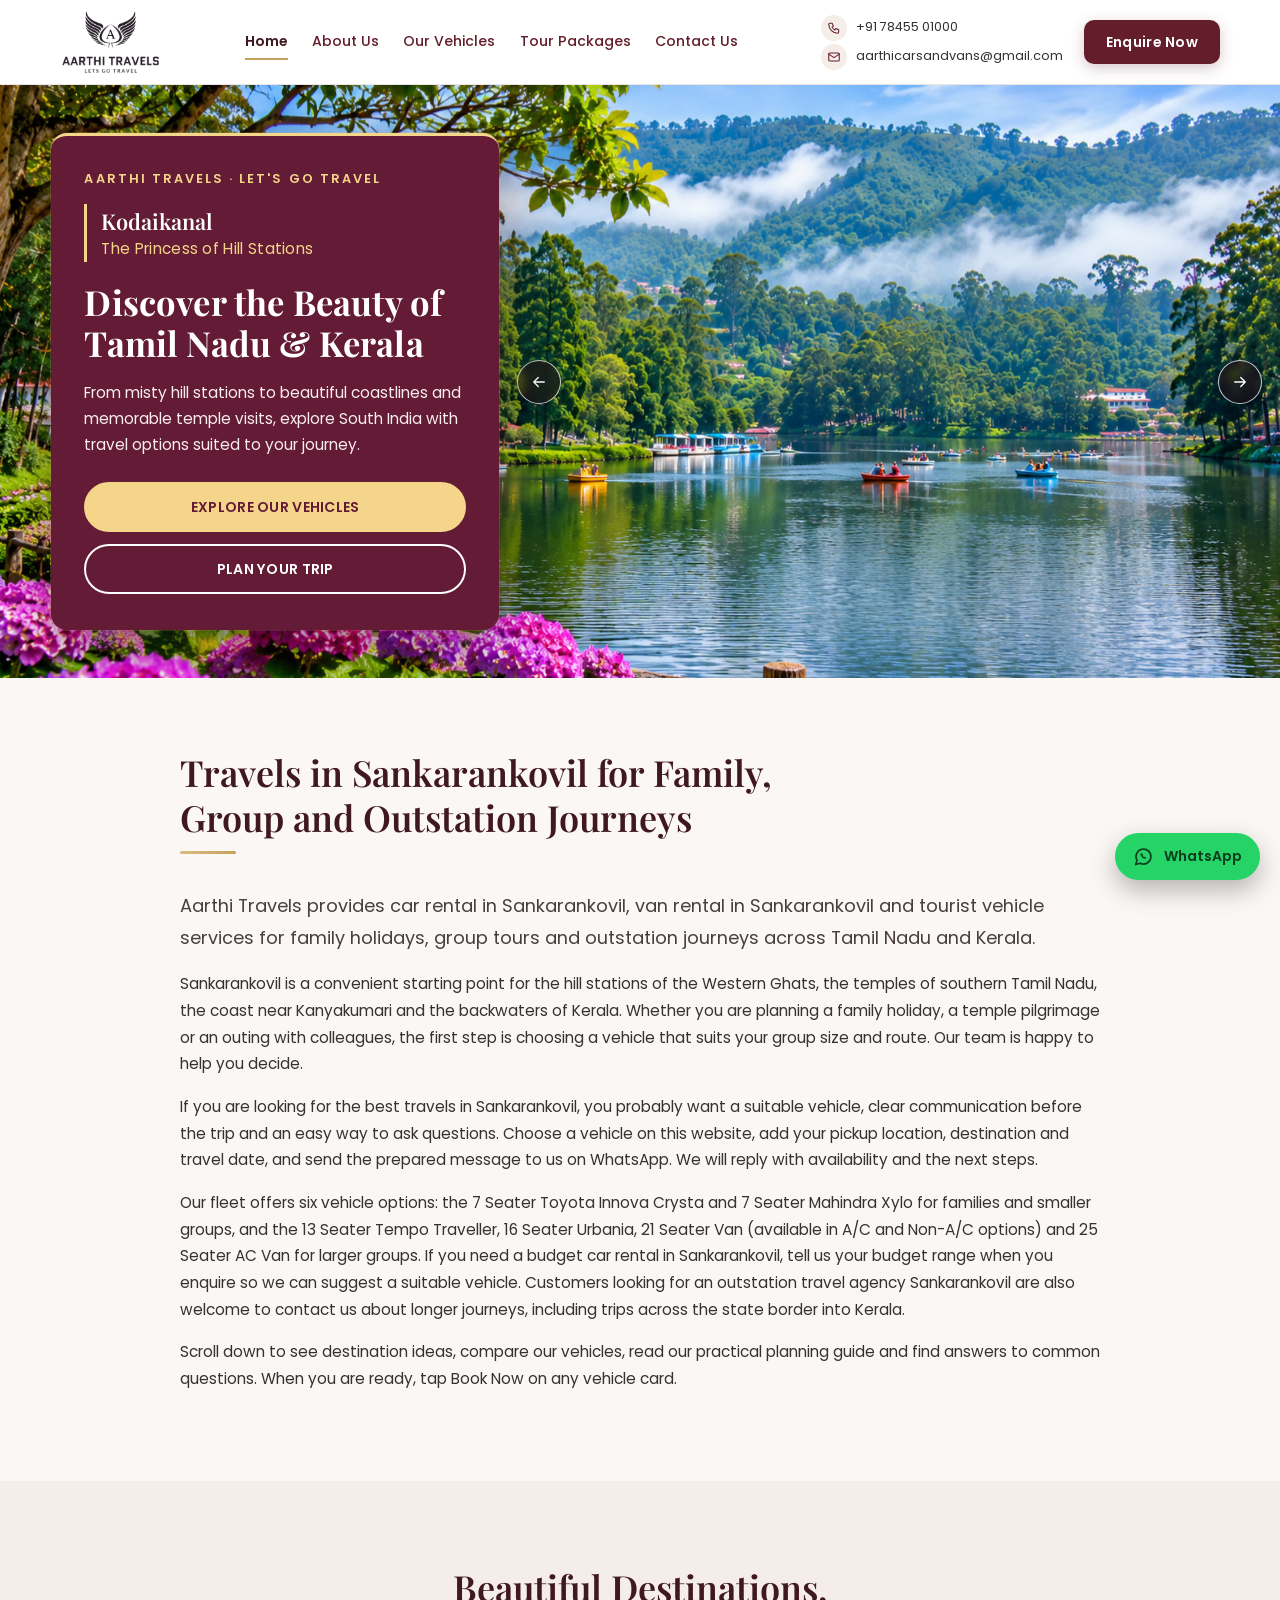
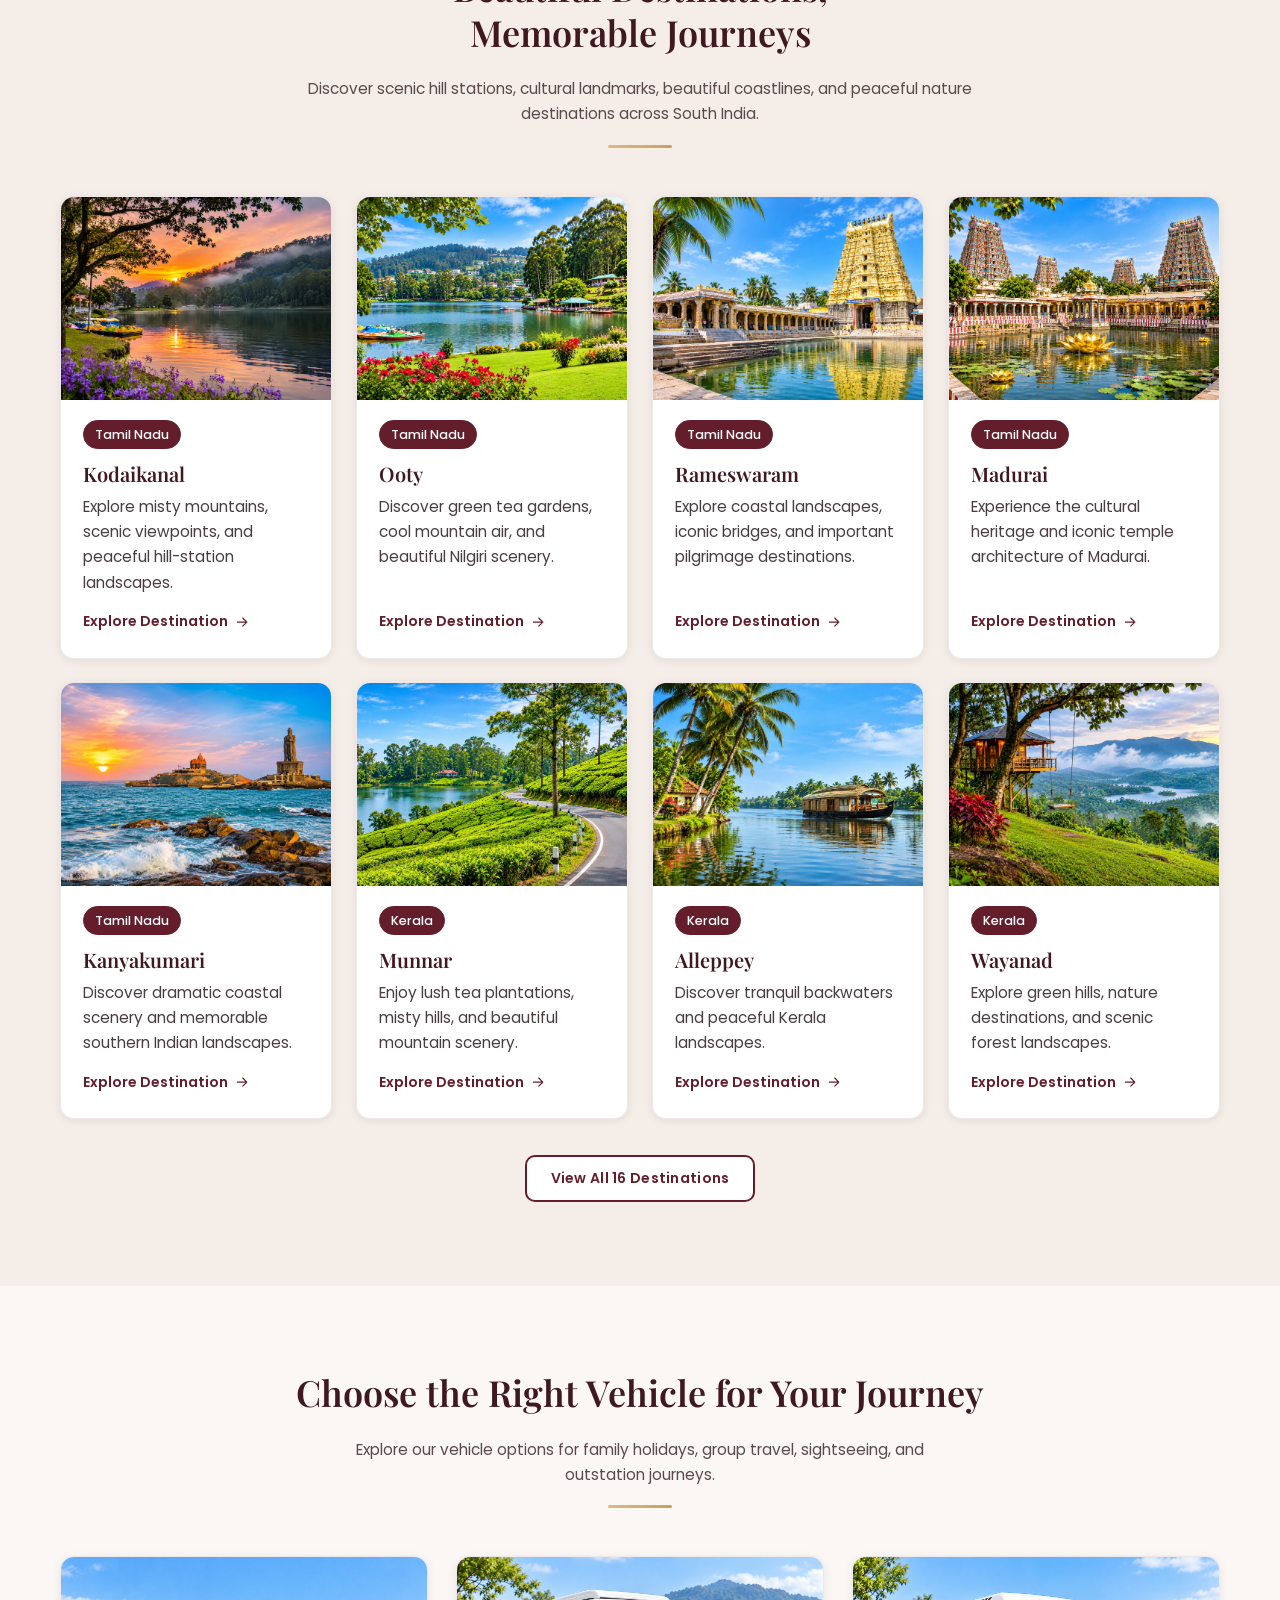
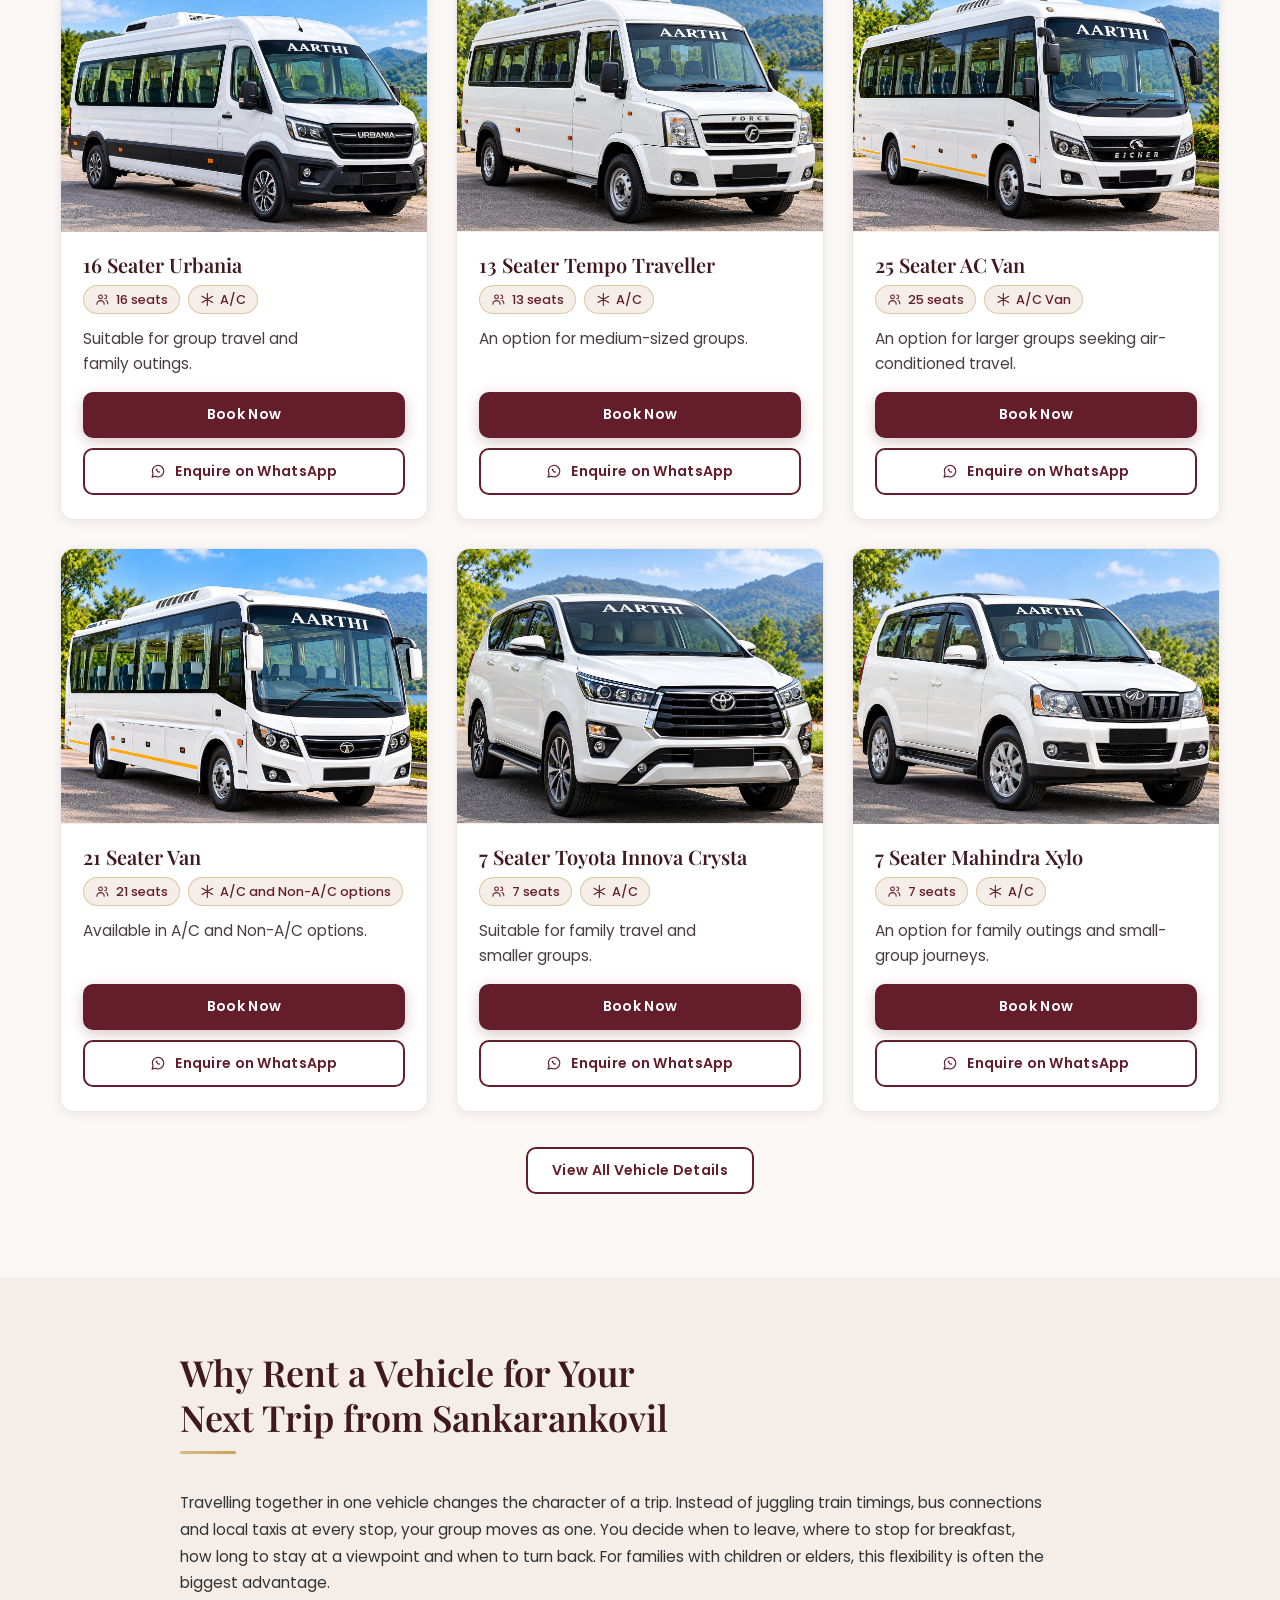
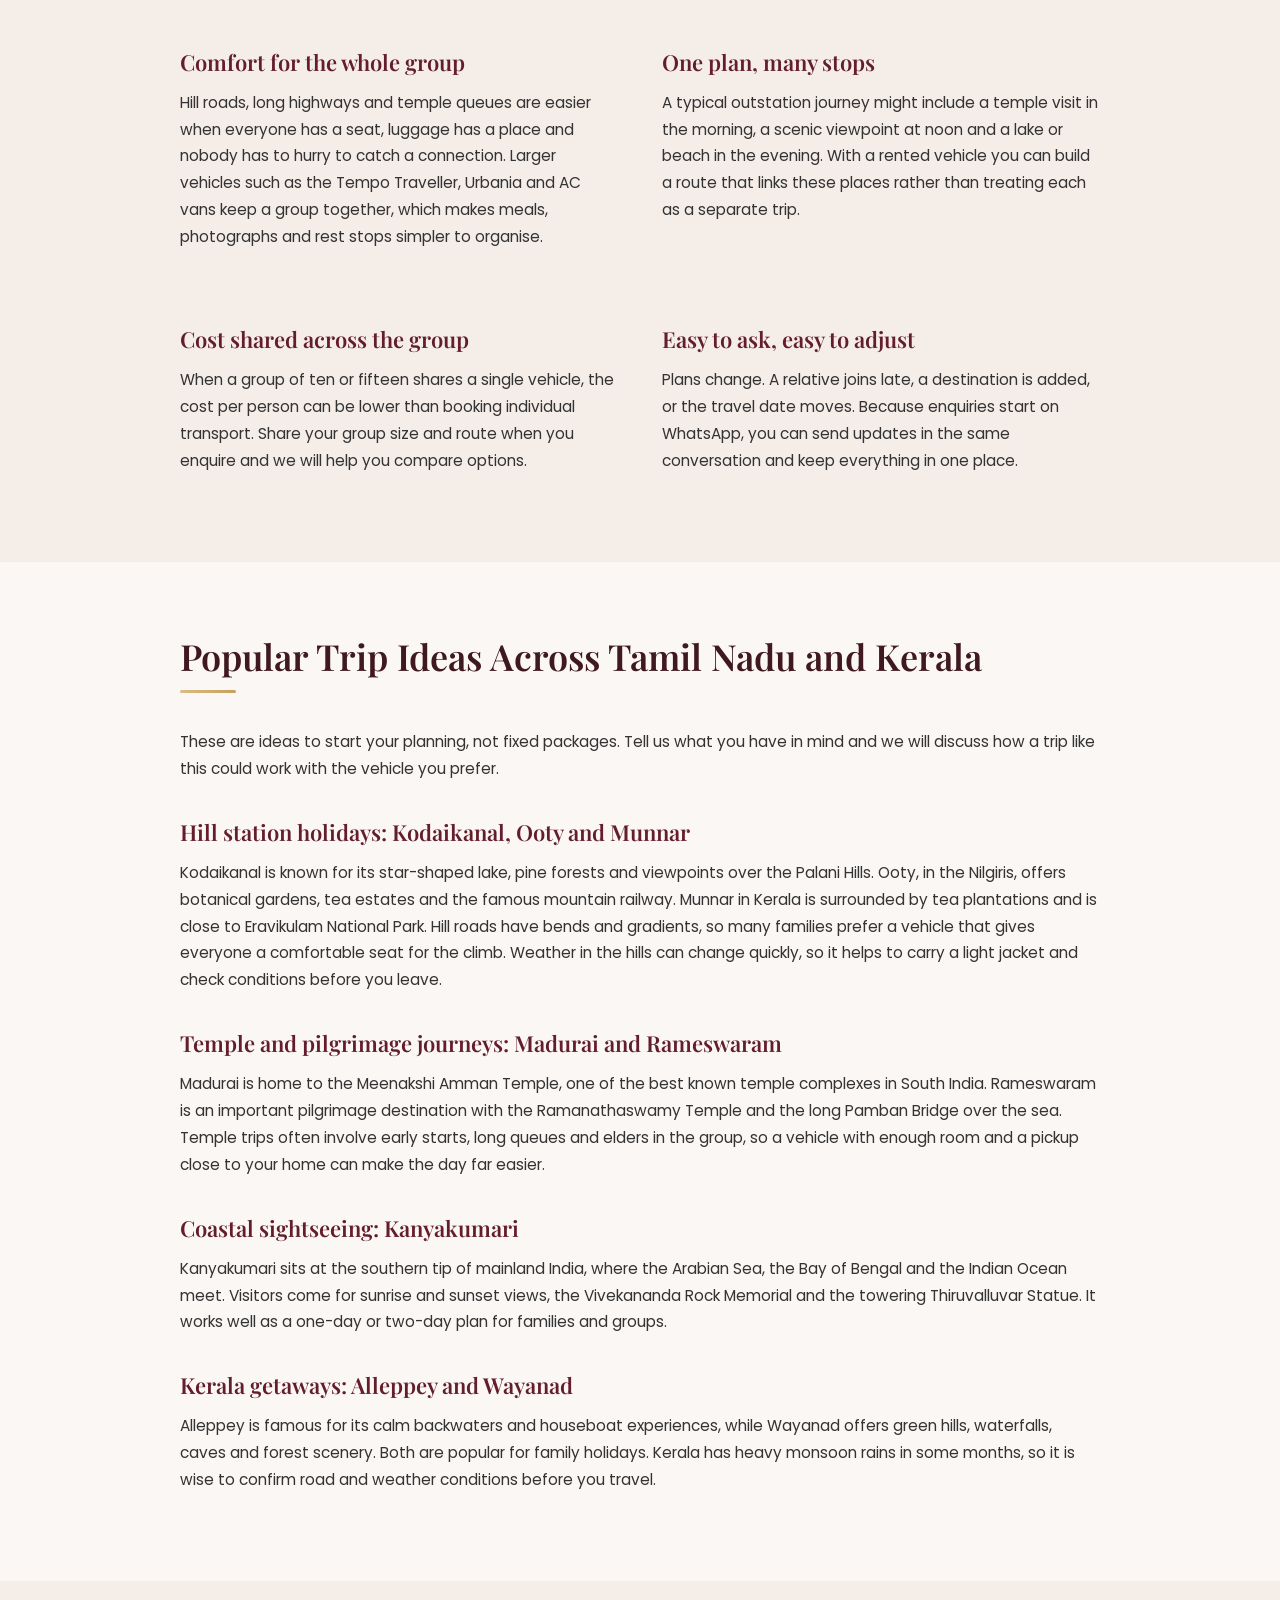
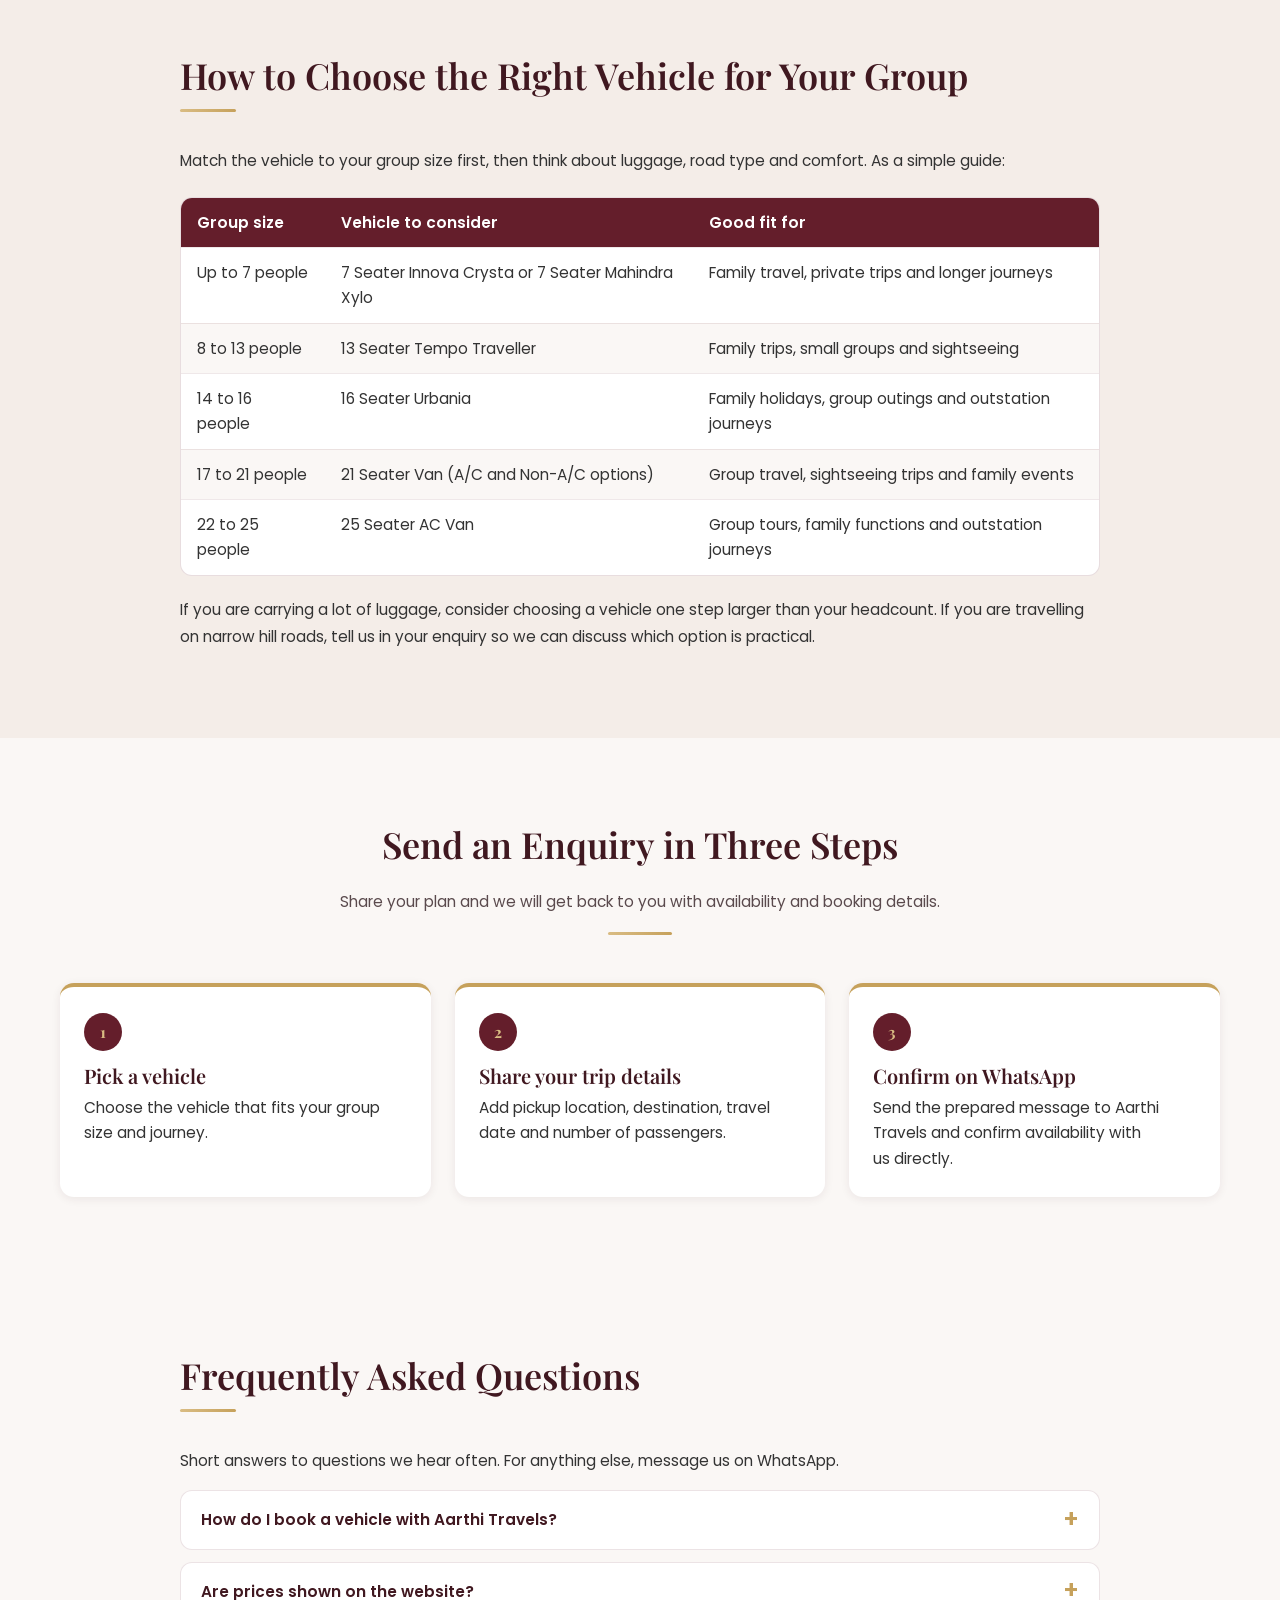
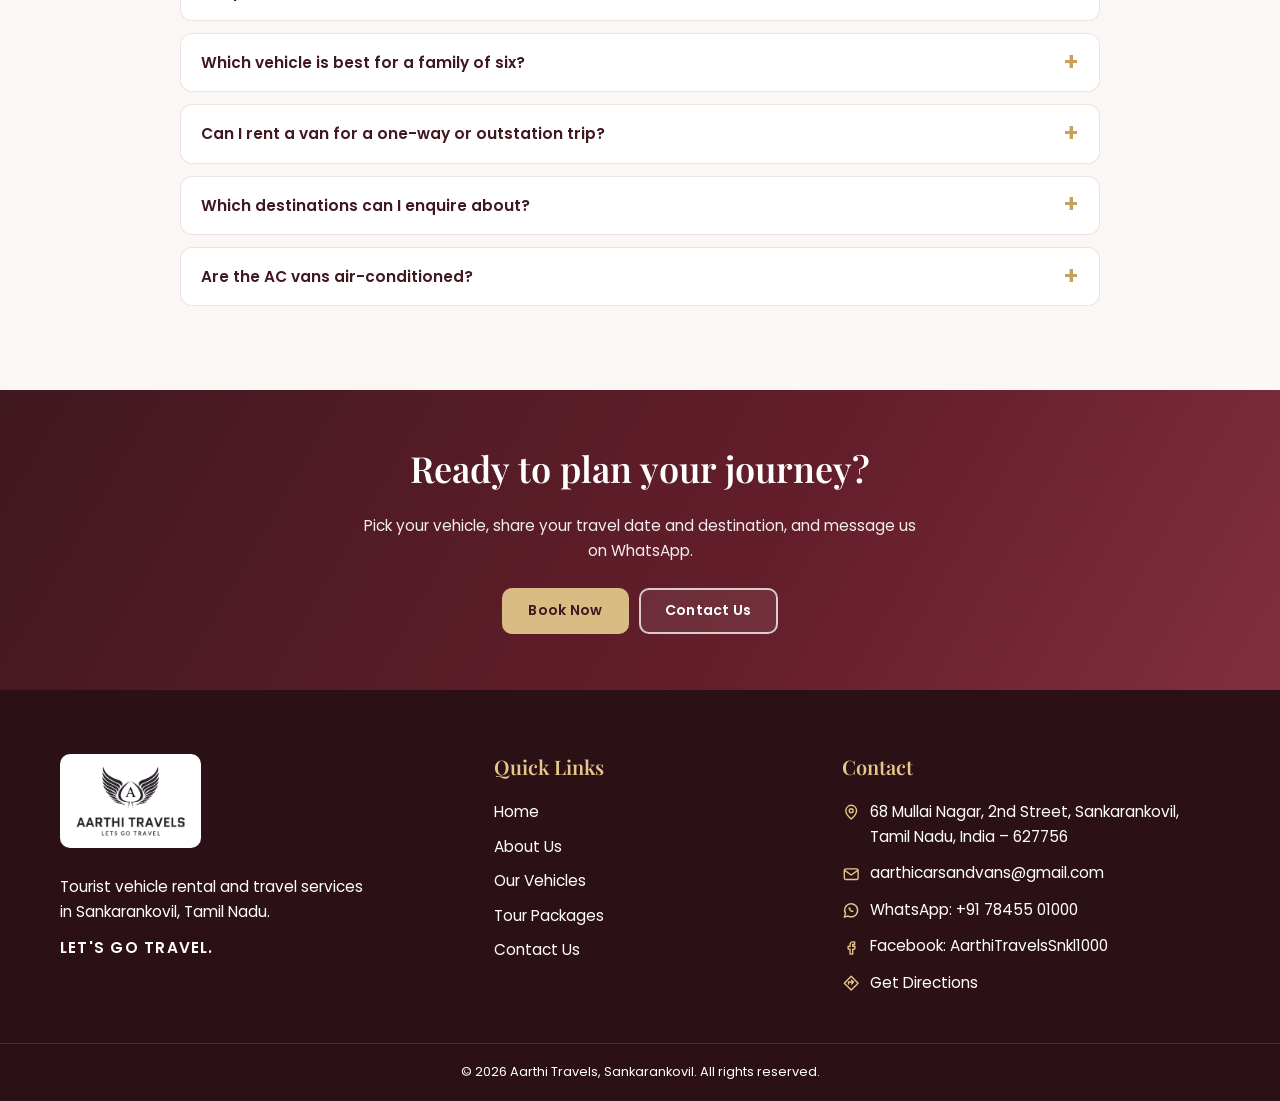
==== commit 0f6ccce7: "Add files via upload" ====
--- a/index.html
+++ b/index.html
@@ -3,145 +3,269 @@
 <head>
 <meta charset="utf-8">
 <meta name="viewport" content="width=device-width, initial-scale=1">
-<title>BizHopers | Billing, POS, Inventory &amp; Barcode Solutions</title>
-<meta name="description" content="BizHopers offers billing, POS and inventory software, barcode solutions, website development and digital marketing for growing businesses in Sankarankovil.">
-<meta property="og:title" content="BizHopers | Billing, POS, Inventory &amp; Barcode Solutions">
-<meta property="og:description" content="BizHopers offers billing, POS and inventory software, barcode solutions, website development and digital marketing for growing businesses in Sankarankovil.">
-<meta property="og:type" content="website">
-<meta name="theme-color" content="#0F172A">
-<link rel="icon" type="image/png" sizes="32x32" href="images/favicon-32.png">
-<link rel="apple-touch-icon" href="images/favicon-192.png">
-<link rel="preconnect" href="https://fonts.googleapis.com">
-<link rel="preconnect" href="https://fonts.gstatic.com" crossorigin>
-<link rel="stylesheet" href="https://fonts.googleapis.com/css2?family=Manrope:wght@400;600;700&amp;family=Sora:wght@600;700&amp;display=swap">
-<link rel="stylesheet" href="css/style.css">
-<link rel="stylesheet" href="css/fx.css">
+<title>Travels in Sankarankovil | Car &amp; Van Rental | Aarthi Travels</title>
+<meta name="description" content="Aarthi Travels, Sankarankovil: car rental, van rental, Urbania and Tempo Traveller for family, group and outstation trips to Tamil Nadu and Kerala. Enquire on WhatsApp.">
+<meta name="keywords" content="Travels in Sankarankovil, Best travels in Sankarankovil, Car rental in Sankarankovil, Van rental in Sankarankovil, Budget car rental in Sankarankovil, Outstation travel agency Sankarankovil">
+<meta name="theme-color" content="#641E2B">
+<meta property="og:type" content="website"><meta property="og:site_name" content="Aarthi Travels">
+<meta property="og:title" content="Travels in Sankarankovil | Car &amp;amp; Van Rental | Aarthi Travels"><meta property="og:description" content="Aarthi Travels, Sankarankovil: car rental, van rental, Urbania and Tempo Traveller for family, group and outstation trips to Tamil Nadu and Kerala. Enquire on WhatsApp."><meta property="og:locale" content="en_IN">
+<meta name="twitter:card" content="summary_large_image"><meta name="twitter:title" content="Travels in Sankarankovil | Car &amp;amp; Van Rental | Aarthi Travels"><meta name="twitter:description" content="Aarthi Travels, Sankarankovil: car rental, van rental, Urbania and Tempo Traveller for family, group and outstation trips to Tamil Nadu and Kerala. Enquire on WhatsApp.">
+<!-- Add og:image / og:url / canonical once the production domain is known (see README). -->
+<link rel="icon" type="image/svg+xml" href="images/icons/favicon.svg">
+<link rel="preconnect" href="https://fonts.googleapis.com"><link rel="preconnect" href="https://fonts.gstatic.com" crossorigin>
+<link href="https://fonts.googleapis.com/css2?family=Playfair+Display:wght@600;700&family=Poppins:wght@400;500;600&display=swap" rel="stylesheet">
+<link rel="stylesheet" href="css/style.css?v=20261031"><link rel="stylesheet" href="css/responsive.css?v=20261031"><link rel="stylesheet" href="css/animations.css?v=20261031">
+<script>document.documentElement.classList.add('js');setTimeout(function(){if(!window.__aarthiAnim)document.documentElement.classList.remove('js')},4000);</script>
+<script type="application/ld+json">{"@context": "https://schema.org", "@type": "TravelAgency", "name": "Aarthi Travels", "slogan": "LETS GO TRAVEL", "description": "Tourist vehicle rental and travel service in Sankarankovil, Tamil Nadu — vans, Urbania, Tempo Traveller and 7-seater cars for family, group and outstation travel.", "email": "aarthicarsandvans@gmail.com", "telephone": "+917845501000", "address": {"@type": "PostalAddress", "streetAddress": "68 Mullai Nagar, 2nd Street", "addressLocality": "Sankarankovil", "addressRegion": "Tamil Nadu", "postalCode": "627756", "addressCountry": "IN"}, "areaServed": ["Tamil Nadu", "Kerala"], "sameAs": ["https://www.facebook.com/AarthiTravelsSnkl1000"]}</script>
 </head>
 <body>
-<svg xmlns="http://www.w3.org/2000/svg" hidden aria-hidden="true" style="display:none"><symbol id="i-receipt" viewBox="0 0 24 24"><path d="M6 3h12v18l-3-2-3 2-3-2-3 2z"/><path d="M9 8h6M9 12h6"/></symbol><symbol id="i-pos" viewBox="0 0 24 24"><rect x="3" y="4" width="18" height="12" rx="2"/><path d="M8 20h8M12 16v4"/></symbol><symbol id="i-boxes" viewBox="0 0 24 24"><path d="M12 3l8 4.5v9L12 21l-8-4.5v-9z"/><path d="M4 7.5l8 4.5 8-4.5M12 12v9"/></symbol><symbol id="i-barcode" viewBox="0 0 24 24"><path d="M4 5v14M7 5v14M11 5v14M14 5v14M17 5v14M20 5v14"/></symbol><symbol id="i-globe" viewBox="0 0 24 24"><circle cx="12" cy="12" r="9"/><path d="M3 12h18M12 3c3 3 3 15 0 18M12 3c-3 3-3 15 0 18"/></symbol><symbol id="i-megaphone" viewBox="0 0 24 24"><path d="M3 11v2a1 1 0 0 0 1 1h3l8 4V6L7 10H4a1 1 0 0 0-1 1z"/><path d="M19 9a4 4 0 0 1 0 6"/></symbol><symbol id="i-phone" viewBox="0 0 24 24"><path d="M5 4h4l2 5-2.5 1.5a11 11 0 0 0 5 5L15 13l5 2v4a2 2 0 0 1-2 2A16 16 0 0 1 3 6a2 2 0 0 1 2-2z"/></symbol><symbol id="i-pin" viewBox="0 0 24 24"><path d="M12 21s7-6.2 7-11a7 7 0 0 0-14 0c0 4.8 7 11 7 11z"/><circle cx="12" cy="10" r="2.5"/></symbol><symbol id="i-bolt" viewBox="0 0 24 24"><path d="M13 2L4 14h7l-1 8 9-12h-7z"/></symbol><symbol id="i-target" viewBox="0 0 24 24"><circle cx="12" cy="12" r="9"/><circle cx="12" cy="12" r="5"/><circle cx="12" cy="12" r="1"/></symbol><symbol id="i-trend" viewBox="0 0 24 24"><path d="M3 17l6-6 4 4 8-9"/><path d="M15 6h6v6"/></symbol><symbol id="i-layers" viewBox="0 0 24 24"><path d="M12 3l9 5-9 5-9-5z"/><path d="M3 13l9 5 9-5"/></symbol><symbol id="i-users" viewBox="0 0 24 24"><circle cx="9" cy="8" r="3.5"/><path d="M2.5 20a6.5 6.5 0 0 1 13 0"/><circle cx="17.5" cy="9" r="2.5"/><path d="M17 14a5 5 0 0 1 4.5 5"/></symbol><symbol id="i-shield" viewBox="0 0 24 24"><path d="M12 3l8 3v6c0 5-3.5 8-8 9-4.5-1-8-4-8-9V6z"/><path d="M9 12l2 2 4-4"/></symbol><symbol id="i-search" viewBox="0 0 24 24"><circle cx="11" cy="11" r="7"/><path d="M16.5 16.5L21 21"/></symbol><symbol id="i-share" viewBox="0 0 24 24"><circle cx="6" cy="12" r="2.5"/><circle cx="18" cy="6" r="2.5"/><circle cx="18" cy="18" r="2.5"/><path d="M8.2 10.8l7.6-3.6M8.2 13.2l7.6 3.6"/></symbol><symbol id="i-file" viewBox="0 0 24 24"><path d="M7 3h7l5 5v13H7z"/><path d="M14 3v5h5M10 13h6M10 17h6"/></symbol><symbol id="i-mobile" viewBox="0 0 24 24"><rect x="7" y="2.5" width="10" height="19" rx="2"/><path d="M11 18.5h2"/></symbol><symbol id="i-gauge" viewBox="0 0 24 24"><path d="M4 18a9 9 0 1 1 16 0"/><path d="M12 14l4-5"/></symbol><symbol id="i-layout" viewBox="0 0 24 24"><rect x="3" y="4" width="18" height="16" rx="2"/><path d="M3 9h18M9 9v11"/></symbol><symbol id="i-eye" viewBox="0 0 24 24"><path d="M2 12s4-7 10-7 10 7 10 7-4 7-10 7S2 12 2 12z"/><circle cx="12" cy="12" r="3"/></symbol><symbol id="i-info" viewBox="0 0 24 24"><circle cx="12" cy="12" r="9"/><path d="M12 11v5M12 8h.01"/></symbol><symbol id="i-menu" viewBox="0 0 24 24"><path d="M4 7h16M4 12h16M4 17h16"/></symbol><symbol id="i-close" viewBox="0 0 24 24"><path d="M6 6l12 12M18 6L6 18"/></symbol></svg>
-<a class="skip-link" href="#main">Skip to content</a>
-<header class="site-header"><div class="container">
-  <a class="brand" href="index.html" aria-label="BizHopers home"><img src="images/logo-header.webp" width="1191" height="989" alt="BizHopers logo"></a>
-  <nav class="nav" id="primary-nav" aria-label="Main"><a class="nav-link" href="index.html" aria-current="page">Home</a><a class="nav-link" href="about.html">About Us</a><a class="nav-link" href="products.html">Products</a><a class="nav-link" href="services.html">Services</a><a class="nav-link" href="contact.html">Contact Us</a><a class="btn btn--primary btn--sm nav-cta" href="contact.html">Contact Us</a></nav>
-  <div class="header-cta">
-    <a class="btn btn--primary btn--sm" href="contact.html">Contact Us</a>
-    <button class="nav-toggle" id="nav-toggle" type="button" aria-expanded="false" aria-controls="primary-nav" aria-label="Open menu">
-      <svg class="icon icon-open" aria-hidden="true" focusable="false"><use href="#i-menu"/></svg><svg class="icon icon-close" aria-hidden="true" focusable="false"><use href="#i-close"/></svg>
-    </button>
-  </div>
-</div></header>
+<a class="skip-link" href="#main">Skip to main content</a>
+<header class="site-header">
+  <div class="container header-inner">
+    <a class="logo" href="index.html" aria-label="Aarthi Travels — home"><img src="images/logo/aarthi-travels-logo.png" alt="Aarthi Travels logo — Lets Go Travel" width="585" height="382"></a>
+    <button class="nav-toggle" type="button" aria-expanded="false" aria-controls="main-nav" aria-label="Open menu"><span class="bars"></span></button>
+    <nav class="main-nav" id="main-nav" aria-label="Main navigation"><ul><li><a href="index.html" aria-current="page">Home</a></li><li><a href="about.html">About Us</a></li><li><a href="vehicles.html">Our Vehicles</a></li><li><a href="tour-packages.html">Tour Packages</a></li><li><a href="contact.html">Contact Us</a></li><li class="nav-cta-mobile"><button type="button" class="btn btn-primary" data-open-booking>Enquire Now</button></li></ul></nav>
+    <div class="header-actions"><div class="header-contact"><a class="hc hc-call" href="tel:+917845501000"><span class="hc-icon"><svg class="icon" viewBox="0 0 24 24" aria-hidden="true"><path d="M5 4h4l2 5-2.5 1.5a11 11 0 0 0 5 5L15 13l5 2v4a2 2 0 0 1-2 2A16 16 0 0 1 3 6a2 2 0 0 1 2-2z"/></svg></span><span class="hc-text"><span class="hc-label">Call Us</span><span class="hc-value">+91 78455 01000</span></span></a><a class="hc hc-mail" href="mailto:aarthicarsandvans@gmail.com"><span class="hc-icon"><svg class="icon" viewBox="0 0 24 24" aria-hidden="true"><rect x="3" y="5" width="18" height="14" rx="2"/><path d="M3 7l9 6 9-6"/></svg></span><span class="hc-text"><span class="hc-label">Email</span><span class="hc-value">aarthicarsandvans@<wbr>gmail.com</span></span></a></div><button type="button" class="btn btn-primary header-enquire" data-open-booking>Enquire Now</button></div>
+  </div>
+</header>
 <main id="main">
-
-<section class="hero"><span class="orb orb--1" aria-hidden="true"></span><span class="orb orb--2" aria-hidden="true"></span><div class="container">
-  <div>
-    <h1>Smart Technology Solutions for Growing Businesses</h1>
-    <p class="lead">Simplify your business operations with reliable software, smart billing solutions, and modern digital services.</p>
-    <div class="btn-row"><a class="btn btn--primary" href="products.html">Explore Our Products</a><a class="btn btn--outline" href="contact.html">Contact Us</a></div>
-  </div>
-  <div class="hero-media"><div class="scene" data-scene>
-    <div class="scene-plane"><picture>
-  <source type="image/webp" srcset="images/workspace-960.webp 960w, images/workspace-1600.webp 1600w" sizes="(max-width: 960px) 92vw, 560px">
-  <img class="" src="images/bizhopers-workspace.jpg" width="1920" height="1024" alt="Barcode label printer and handheld scanner on a desk beside a laptop showing a business dashboard" fetchpriority="high">
-</picture></div>
-    <div class="chip chip--a" aria-hidden="true"><div class="chip-float"><span class="ico"><svg class="icon" focusable="false"><use href="#i-receipt"/></svg></span><span><b>Billing</b><span class="t">Invoice ready to print</span></span></div></div>
-    <div class="chip chip--b" aria-hidden="true"><div class="chip-float"><span class="ico"><svg class="icon" focusable="false"><use href="#i-boxes"/></svg></span><span><b>Inventory</b><span class="t">Low-stock alert</span></span><i class="status"></i></div></div>
-    <div class="chip chip--c" aria-hidden="true"><div class="chip-float"><span class="ico"><svg class="icon" focusable="false"><use href="#i-barcode"/></svg></span><span><b>Barcode</b><span class="t">Label printed</span></span></div></div>
-  </div></div>
+<section class="hero" aria-label="Featured South Indian destinations" data-hero-slider aria-roledescription="carousel">
+  <div class="hero-media">
+    <div class="hero-bg"><div class="hero-bg-stack"><div class="hero-bg-slide is-active" data-title="Kodaikanal" data-text="The Princess of Hill Stations"><img src="images/hero/hero-kodaikanal.jpg" alt="Kodaikanal landscape in South India" width="1920" height="1080" fetchpriority="high" decoding="async"></div><div class="hero-bg-slide" data-title="Munnar" data-text="The Green Paradise of Kerala"><img src="images/hero/hero-munnar.jpg" alt="Munnar landscape in South India" width="1920" height="1080" loading="lazy" decoding="async"></div><div class="hero-bg-slide" data-title="Rameswaram" data-text="The Sacred Island of Tamil Nadu"><img src="images/hero/hero-rameswaram.jpg" alt="Rameswaram landscape in South India" width="1920" height="1080" loading="lazy" decoding="async"></div><div class="hero-bg-slide" data-title="Ooty" data-text="The Queen of Hill Stations"><img src="images/hero/hero-ooty.jpg" alt="Ooty landscape in South India" width="1920" height="1080" loading="lazy" decoding="async"></div><div class="hero-bg-slide" data-title="Alleppey" data-text="The Venice of the East"><img src="images/hero/hero-alleppey.jpg" alt="Alleppey landscape in South India" width="1920" height="1080" loading="lazy" decoding="async"></div></div></div>
+    <button type="button" class="hero-arrow prev" aria-label="Previous destination"><svg class="icon" viewBox="0 0 24 24" aria-hidden="true"><path d="M5 12h14M13 6l6 6-6 6"/></svg></button>
+    <button type="button" class="hero-arrow next" aria-label="Next destination"><svg class="icon" viewBox="0 0 24 24" aria-hidden="true"><path d="M5 12h14M13 6l6 6-6 6"/></svg></button>
+  </div>
+  <div class="hero-panel">
+    <div class="container hero-copy">
+      <span class="hero-eyebrow">AARTHI TRAVELS · LET'S GO TRAVEL</span>
+      <p class="slide-caption" aria-live="off"></p>
+      <h1 id="hero-title">Discover the Beauty of Tamil Nadu &amp; Kerala</h1>
+      <p class="hero-text">From misty hill stations to beautiful coastlines and memorable temple visits, explore South India with travel options suited to your journey.</p>
+      <div class="hero-ctas"><a class="btn btn-gold" href="vehicles.html">EXPLORE OUR VEHICLES</a><a class="btn btn-ghost-light" href="contact.html">PLAN YOUR TRIP</a></div>
+    </div>
+  </div>
+</section><section class="content-section"><div class="container"><h2>Travels in Sankarankovil for Family, Group and Outstation Journeys</h2>
+<p class="lead">Aarthi Travels provides car rental in Sankarankovil, van rental in Sankarankovil and tourist vehicle services for family holidays, group tours and outstation journeys across Tamil Nadu and Kerala.</p>
+<p>Sankarankovil is a convenient starting point for the hill stations of the Western Ghats, the temples of southern Tamil Nadu, the coast near Kanyakumari and the backwaters of Kerala. Whether you are planning a family holiday, a temple pilgrimage or an outing with colleagues, the first step is choosing a vehicle that suits your group size and route. Our team is happy to help you decide.</p>
+<p>If you are looking for the best travels in Sankarankovil, you probably want a suitable vehicle, clear communication before the trip and an easy way to ask questions. Choose a vehicle on this website, add your pickup location, destination and travel date, and send the prepared message to us on WhatsApp. We will reply with availability and the next steps.</p>
+<p>Our fleet offers six vehicle options: the 7 Seater Toyota Innova Crysta and 7 Seater Mahindra Xylo for families and smaller groups, and the 13 Seater Tempo Traveller, 16 Seater Urbania, 21 Seater Van (available in A/C and Non-A/C options) and 25 Seater AC Van for larger groups. If you need a budget car rental in Sankarankovil, tell us your budget range when you enquire so we can suggest a suitable vehicle. Customers looking for an outstation travel agency Sankarankovil are also welcome to contact us about longer journeys, including trips across the state border into Kerala.</p>
+<p>Scroll down to see destination ideas, compare our vehicles, read our practical planning guide and find answers to common questions. When you are ready, tap Book Now on any vehicle card.</p></div></section>
+<section class="section section-alt" id="destinations" aria-labelledby="dest-title"><div class="container">
+  <div class="section-head reveal"><h2 id="dest-title">Beautiful Destinations, Memorable Journeys</h2><p>Discover scenic hill stations, cultural landmarks, beautiful coastlines, and peaceful nature destinations across South India.</p></div>
+  <div class="grid grid-dest">
+<article class="card tilt">
+  <div class="card-img"><img src="images/destinations/kodaikanal.jpg" alt="Kodaikanal, Tamil Nadu — tourist destination" width="900" height="675" loading="lazy"></div>
+  <div class="card-body">
+    <ul class="chips"><li class="chip state">Tamil Nadu</li></ul>
+    <h3>Kodaikanal</h3><p>Explore misty mountains, scenic viewpoints, and peaceful hill-station landscapes.</p><a class="link-arrow push" href="tour-packages.html#kodaikanal">Explore Destination <svg class="icon" viewBox="0 0 24 24" aria-hidden="true"><path d="M5 12h14M13 6l6 6-6 6"/></svg><span class="sr-only"> Kodaikanal</span></a>
+  </div>
+</article>
+<article class="card tilt">
+  <div class="card-img"><img src="images/destinations/ooty.jpg" alt="Ooty, Tamil Nadu — tourist destination" width="900" height="675" loading="lazy"></div>
+  <div class="card-body">
+    <ul class="chips"><li class="chip state">Tamil Nadu</li></ul>
+    <h3>Ooty</h3><p>Discover green tea gardens, cool mountain air, and beautiful Nilgiri scenery.</p><a class="link-arrow push" href="tour-packages.html#ooty">Explore Destination <svg class="icon" viewBox="0 0 24 24" aria-hidden="true"><path d="M5 12h14M13 6l6 6-6 6"/></svg><span class="sr-only"> Ooty</span></a>
+  </div>
+</article>
+<article class="card tilt">
+  <div class="card-img"><img src="images/destinations/rameswaram.jpg" alt="Rameswaram, Tamil Nadu — tourist destination" width="900" height="675" loading="lazy"></div>
+  <div class="card-body">
+    <ul class="chips"><li class="chip state">Tamil Nadu</li></ul>
+    <h3>Rameswaram</h3><p>Explore coastal landscapes, iconic bridges, and important pilgrimage destinations.</p><a class="link-arrow push" href="tour-packages.html#rameswaram">Explore Destination <svg class="icon" viewBox="0 0 24 24" aria-hidden="true"><path d="M5 12h14M13 6l6 6-6 6"/></svg><span class="sr-only"> Rameswaram</span></a>
+  </div>
+</article>
+<article class="card tilt">
+  <div class="card-img"><img src="images/destinations/madurai.jpg" alt="Madurai, Tamil Nadu — tourist destination" width="900" height="675" loading="lazy"></div>
+  <div class="card-body">
+    <ul class="chips"><li class="chip state">Tamil Nadu</li></ul>
+    <h3>Madurai</h3><p>Experience the cultural heritage and iconic temple architecture of Madurai.</p><a class="link-arrow push" href="tour-packages.html#madurai">Explore Destination <svg class="icon" viewBox="0 0 24 24" aria-hidden="true"><path d="M5 12h14M13 6l6 6-6 6"/></svg><span class="sr-only"> Madurai</span></a>
+  </div>
+</article>
+<article class="card tilt">
+  <div class="card-img"><img src="images/destinations/kanyakumari.jpg" alt="Kanyakumari, Tamil Nadu — tourist destination" width="900" height="675" loading="lazy"></div>
+  <div class="card-body">
+    <ul class="chips"><li class="chip state">Tamil Nadu</li></ul>
+    <h3>Kanyakumari</h3><p>Discover dramatic coastal scenery and memorable southern Indian landscapes.</p><a class="link-arrow push" href="tour-packages.html#kanyakumari">Explore Destination <svg class="icon" viewBox="0 0 24 24" aria-hidden="true"><path d="M5 12h14M13 6l6 6-6 6"/></svg><span class="sr-only"> Kanyakumari</span></a>
+  </div>
+</article>
+<article class="card tilt">
+  <div class="card-img"><img src="images/destinations/munnar.jpg" alt="Munnar, Kerala — tourist destination" width="900" height="675" loading="lazy"></div>
+  <div class="card-body">
+    <ul class="chips"><li class="chip state">Kerala</li></ul>
+    <h3>Munnar</h3><p>Enjoy lush tea plantations, misty hills, and beautiful mountain scenery.</p><a class="link-arrow push" href="tour-packages.html#munnar">Explore Destination <svg class="icon" viewBox="0 0 24 24" aria-hidden="true"><path d="M5 12h14M13 6l6 6-6 6"/></svg><span class="sr-only"> Munnar</span></a>
+  </div>
+</article>
+<article class="card tilt">
+  <div class="card-img"><img src="images/destinations/alleppey.jpg" alt="Alleppey, Kerala — tourist destination" width="900" height="675" loading="lazy"></div>
+  <div class="card-body">
+    <ul class="chips"><li class="chip state">Kerala</li></ul>
+    <h3>Alleppey</h3><p>Discover tranquil backwaters and peaceful Kerala landscapes.</p><a class="link-arrow push" href="tour-packages.html#alleppey">Explore Destination <svg class="icon" viewBox="0 0 24 24" aria-hidden="true"><path d="M5 12h14M13 6l6 6-6 6"/></svg><span class="sr-only"> Alleppey</span></a>
+  </div>
+</article>
+<article class="card tilt">
+  <div class="card-img"><img src="images/destinations/wayanad.jpg" alt="Wayanad, Kerala — tourist destination" width="900" height="675" loading="lazy"></div>
+  <div class="card-body">
+    <ul class="chips"><li class="chip state">Kerala</li></ul>
+    <h3>Wayanad</h3><p>Explore green hills, nature destinations, and scenic forest landscapes.</p><a class="link-arrow push" href="tour-packages.html#wayanad">Explore Destination <svg class="icon" viewBox="0 0 24 24" aria-hidden="true"><path d="M5 12h14M13 6l6 6-6 6"/></svg><span class="sr-only"> Wayanad</span></a>
+  </div>
+</article>
+  </div>
+  <p class="section-foot"><a class="btn btn-outline" href="tour-packages.html">View All 16 Destinations</a></p>
 </div></section>
 
-<div class="quick"><div class="container"><ul><li><a href="products.html#billing"><span class="ico"><svg class="icon" aria-hidden="true" focusable="false"><use href="#i-receipt"/></svg></span><span><strong>Billing</strong><span class="sub">Invoices and records</span></span></a></li><li><a href="products.html#pos"><span class="ico"><svg class="icon" aria-hidden="true" focusable="false"><use href="#i-pos"/></svg></span><span><strong>POS</strong><span class="sub">Counter checkout</span></span></a></li><li><a href="products.html#inventory"><span class="ico"><svg class="icon" aria-hidden="true" focusable="false"><use href="#i-boxes"/></svg></span><span><strong>Inventory</strong><span class="sub">Stock visibility</span></span></a></li><li><a href="products.html#barcode"><span class="ico"><svg class="icon" aria-hidden="true" focusable="false"><use href="#i-barcode"/></svg></span><span><strong>Barcode</strong><span class="sub">Scanners and labels</span></span></a></li></ul></div></div>
-
-<section class="section" aria-labelledby="intro-h"><div class="container split">
-  <div class="split-media"><picture>
-    <img class="ratio-4-3" src="images/workspace-hardware.webp" width="1120" height="924" alt="Handheld barcode scanner and label printer on a desk with a laptop showing analytics" loading="lazy" style="aspect-ratio:5/4;object-position:50% 60%">
-  </picture></div>
-  <div>
-    <h2 id="intro-h">A technology partner for everyday business operations</h2>
-    <p>BizHopers provides billing, point of sale, inventory and barcode solutions, along with website development and digital marketing. We are based in Sankarankovil and work with businesses that want dependable tools and a stronger online presence.</p>
-    <ul class="checks">
-      <li>Software for billing, point of sale and inventory</li>
-      <li>Barcode scanners and label printing</li>
-      <li>Website development and digital marketing</li>
-    </ul>
-    <a class="btn btn--primary" href="about.html">About BizHopers</a>
-  </div>
+<section class="section" id="vehicles" aria-labelledby="veh-title"><div class="container">
+  <div class="section-head reveal"><h2 id="veh-title">Choose the Right Vehicle for Your Journey</h2><p>Explore our vehicle options for family holidays, group travel, sightseeing, and outstation journeys.</p></div>
+  <div class="grid grid-vehicles"><article class="card tilt">
+  <div class="card-img"><img src="images/vehicles/16-seater-urbania.jpg" alt="16 Seater Urbania available for rental from Aarthi Travels, Sankarankovil" width="900" height="675" loading="lazy"></div>
+  <div class="card-body">
+    <h3>16 Seater Urbania</h3>
+    <ul class="chips"><li class="chip"><svg class="icon" viewBox="0 0 24 24" aria-hidden="true"><circle cx="9" cy="8" r="3"/><path d="M3 20c0-3.300 2.700-6 6-6s6 2.700 6 6"/><path d="M16 5a3 3 0 0 1 0 6M18 14c2 .6 3 2.400 3 5"/></svg> 16 seats</li><li class="chip"><svg class="icon" viewBox="0 0 24 24" aria-hidden="true"><path d="M12 2v20M3.300 7l17.400 10M3.300 17L20.700 7"/></svg>A/C</li></ul>
+    <p>Suitable for group travel and family outings.</p>
+    <div class="card-actions push">
+      <button type="button" class="btn btn-primary" data-open-booking data-vehicle="16 Seater Urbania" aria-label="Book Now: 16 Seater Urbania">Book Now</button>
+      <a class="btn btn-outline" href="https://wa.me/917845501000?text=Hello%20Aarthi%20Travels%2C%20I%20would%20like%20to%20enquire%20about%20booking%20the%2016%20Seater%20Urbania.%20Please%20share%20the%20availability%20and%20booking%20details." target="_blank" rel="noopener" aria-label="Enquire on WhatsApp about the 16 Seater Urbania"><svg class="icon" viewBox="0 0 24 24" aria-hidden="true"><path d="M3 21l1.6-4.6A8.5 8.5 0 1 1 8 19.6z"/><path class="fill" d="M9.2 7.8c-.4.4-.9 1-.7 2 .3 1.5 1.7 3.2 3.2 4.1 1.1.6 2 .6 2.600.3.5-.3.9-.9.9-1.200l-1.700-.9-.7.6a3.400 3.400 0 0 1-1.900-1.800l.6-.7-.9-1.700c-.4 0-1.100.1-1.400.3z"/></svg> Enquire on WhatsApp</a>
+    </div>
+  </div>
+</article>
+<article class="card tilt">
+  <div class="card-img"><img src="images/vehicles/13-seater-tempo-traveller.jpg" alt="13 Seater Tempo Traveller available for rental from Aarthi Travels, Sankarankovil" width="900" height="675" loading="lazy"></div>
+  <div class="card-body">
+    <h3>13 Seater Tempo Traveller</h3>
+    <ul class="chips"><li class="chip"><svg class="icon" viewBox="0 0 24 24" aria-hidden="true"><circle cx="9" cy="8" r="3"/><path d="M3 20c0-3.300 2.700-6 6-6s6 2.700 6 6"/><path d="M16 5a3 3 0 0 1 0 6M18 14c2 .6 3 2.400 3 5"/></svg> 13 seats</li><li class="chip"><svg class="icon" viewBox="0 0 24 24" aria-hidden="true"><path d="M12 2v20M3.300 7l17.400 10M3.300 17L20.700 7"/></svg>A/C</li></ul>
+    <p>An option for medium-sized groups.</p>
+    <div class="card-actions push">
+      <button type="button" class="btn btn-primary" data-open-booking data-vehicle="13 Seater Tempo Traveller" aria-label="Book Now: 13 Seater Tempo Traveller">Book Now</button>
+      <a class="btn btn-outline" href="https://wa.me/917845501000?text=Hello%20Aarthi%20Travels%2C%20I%20would%20like%20to%20enquire%20about%20booking%20the%2013%20Seater%20Tempo%20Traveller.%20Please%20share%20the%20availability%20and%20booking%20details." target="_blank" rel="noopener" aria-label="Enquire on WhatsApp about the 13 Seater Tempo Traveller"><svg class="icon" viewBox="0 0 24 24" aria-hidden="true"><path d="M3 21l1.6-4.6A8.5 8.5 0 1 1 8 19.6z"/><path class="fill" d="M9.2 7.8c-.4.4-.9 1-.7 2 .3 1.5 1.7 3.2 3.2 4.1 1.1.6 2 .6 2.600.3.5-.3.9-.9.9-1.200l-1.700-.9-.7.6a3.400 3.400 0 0 1-1.900-1.800l.6-.7-.9-1.700c-.4 0-1.100.1-1.400.3z"/></svg> Enquire on WhatsApp</a>
+    </div>
+  </div>
+</article>
+<article class="card tilt">
+  <div class="card-img"><img src="images/vehicles/25-seater-ac-van.jpg" alt="25 Seater AC Van available for rental from Aarthi Travels, Sankarankovil" width="900" height="675" loading="lazy"></div>
+  <div class="card-body">
+    <h3>25 Seater AC Van</h3>
+    <ul class="chips"><li class="chip"><svg class="icon" viewBox="0 0 24 24" aria-hidden="true"><circle cx="9" cy="8" r="3"/><path d="M3 20c0-3.300 2.700-6 6-6s6 2.700 6 6"/><path d="M16 5a3 3 0 0 1 0 6M18 14c2 .6 3 2.400 3 5"/></svg> 25 seats</li><li class="chip"><svg class="icon" viewBox="0 0 24 24" aria-hidden="true"><path d="M12 2v20M3.300 7l17.400 10M3.300 17L20.700 7"/></svg> A/C Van</li></ul>
+    <p>An option for larger groups seeking air-conditioned travel.</p>
+    <div class="card-actions push">
+      <button type="button" class="btn btn-primary" data-open-booking data-vehicle="25 Seater AC Van" aria-label="Book Now: 25 Seater AC Van">Book Now</button>
+      <a class="btn btn-outline" href="https://wa.me/917845501000?text=Hello%20Aarthi%20Travels%2C%20I%20would%20like%20to%20enquire%20about%20booking%20the%2025%20Seater%20AC%20Van.%20Please%20share%20the%20availability%20and%20booking%20details." target="_blank" rel="noopener" aria-label="Enquire on WhatsApp about the 25 Seater AC Van"><svg class="icon" viewBox="0 0 24 24" aria-hidden="true"><path d="M3 21l1.6-4.6A8.5 8.5 0 1 1 8 19.6z"/><path class="fill" d="M9.2 7.8c-.4.4-.9 1-.7 2 .3 1.5 1.7 3.2 3.2 4.1 1.1.6 2 .6 2.600.3.5-.3.9-.9.9-1.200l-1.700-.9-.7.6a3.400 3.400 0 0 1-1.900-1.800l.6-.7-.9-1.700c-.4 0-1.100.1-1.400.3z"/></svg> Enquire on WhatsApp</a>
+    </div>
+  </div>
+</article>
+<article class="card tilt">
+  <div class="card-img"><img src="images/vehicles/21-seater-van.jpg" alt="21 Seater Van available in A/C and Non-A/C options from Aarthi Travels, Sankarankovil" width="900" height="675" loading="lazy"></div>
+  <div class="card-body">
+    <h3>21 Seater Van</h3>
+    <ul class="chips"><li class="chip"><svg class="icon" viewBox="0 0 24 24" aria-hidden="true"><circle cx="9" cy="8" r="3"/><path d="M3 20c0-3.300 2.700-6 6-6s6 2.700 6 6"/><path d="M16 5a3 3 0 0 1 0 6M18 14c2 .6 3 2.400 3 5"/></svg> 21 seats</li><li class="chip"><svg class="icon" viewBox="0 0 24 24" aria-hidden="true"><path d="M12 2v20M3.300 7l17.400 10M3.300 17L20.700 7"/></svg> A/C and Non-A/C options</li></ul>
+    <p>Available in A/C and Non-A/C options.</p>
+    <div class="card-actions push">
+      <button type="button" class="btn btn-primary" data-open-booking data-vehicle="21 Seater Van" aria-label="Book Now: 21 Seater Van">Book Now</button>
+      <a class="btn btn-outline" href="https://wa.me/917845501000?text=Hello%20Aarthi%20Travels%2C%20I%20would%20like%20to%20enquire%20about%20booking%20the%2021%20Seater%20Van.%20Please%20share%20the%20availability%20and%20booking%20details." target="_blank" rel="noopener" aria-label="Enquire on WhatsApp about the 21 Seater Van"><svg class="icon" viewBox="0 0 24 24" aria-hidden="true"><path d="M3 21l1.6-4.6A8.5 8.5 0 1 1 8 19.6z"/><path class="fill" d="M9.2 7.8c-.4.4-.9 1-.7 2 .3 1.5 1.7 3.2 3.2 4.1 1.1.6 2 .6 2.600.3.5-.3.9-.9.9-1.200l-1.700-.9-.7.6a3.400 3.400 0 0 1-1.900-1.800l.6-.7-.9-1.700c-.4 0-1.100.1-1.400.3z"/></svg> Enquire on WhatsApp</a>
+    </div>
+  </div>
+</article>
+<article class="card tilt">
+  <div class="card-img"><img src="images/vehicles/7-seater-innova-crysta.jpg" alt="7 Seater Toyota Innova Crysta available for rental from Aarthi Travels, Sankarankovil" width="900" height="675" loading="lazy"></div>
+  <div class="card-body">
+    <h3>7 Seater Toyota Innova Crysta</h3>
+    <ul class="chips"><li class="chip"><svg class="icon" viewBox="0 0 24 24" aria-hidden="true"><circle cx="9" cy="8" r="3"/><path d="M3 20c0-3.300 2.700-6 6-6s6 2.700 6 6"/><path d="M16 5a3 3 0 0 1 0 6M18 14c2 .6 3 2.400 3 5"/></svg> 7 seats</li><li class="chip"><svg class="icon" viewBox="0 0 24 24" aria-hidden="true"><path d="M12 2v20M3.300 7l17.400 10M3.300 17L20.700 7"/></svg>A/C</li></ul>
+    <p>Suitable for family travel and smaller groups.</p>
+    <div class="card-actions push">
+      <button type="button" class="btn btn-primary" data-open-booking data-vehicle="7 Seater Innova Crysta" aria-label="Book Now: 7 Seater Innova Crysta">Book Now</button>
+      <a class="btn btn-outline" href="https://wa.me/917845501000?text=Hello%20Aarthi%20Travels%2C%20I%20would%20like%20to%20enquire%20about%20booking%20the%207%20Seater%20Innova%20Crysta.%20Please%20share%20the%20availability%20and%20booking%20details." target="_blank" rel="noopener" aria-label="Enquire on WhatsApp about the 7 Seater Innova Crysta"><svg class="icon" viewBox="0 0 24 24" aria-hidden="true"><path d="M3 21l1.6-4.6A8.5 8.5 0 1 1 8 19.6z"/><path class="fill" d="M9.2 7.8c-.4.4-.9 1-.7 2 .3 1.5 1.7 3.2 3.2 4.1 1.1.6 2 .6 2.600.3.5-.3.9-.9.9-1.200l-1.700-.9-.7.6a3.400 3.400 0 0 1-1.900-1.800l.6-.7-.9-1.700c-.4 0-1.100.1-1.400.3z"/></svg> Enquire on WhatsApp</a>
+    </div>
+  </div>
+</article>
+<article class="card tilt">
+  <div class="card-img"><img src="images/vehicles/7-seater-mahindra-xylo.jpg" alt="7 Seater Mahindra Xylo available for rental from Aarthi Travels, Sankarankovil" width="900" height="675" loading="lazy"></div>
+  <div class="card-body">
+    <h3>7 Seater Mahindra Xylo</h3>
+    <ul class="chips"><li class="chip"><svg class="icon" viewBox="0 0 24 24" aria-hidden="true"><circle cx="9" cy="8" r="3"/><path d="M3 20c0-3.300 2.700-6 6-6s6 2.700 6 6"/><path d="M16 5a3 3 0 0 1 0 6M18 14c2 .6 3 2.400 3 5"/></svg> 7 seats</li><li class="chip"><svg class="icon" viewBox="0 0 24 24" aria-hidden="true"><path d="M12 2v20M3.300 7l17.400 10M3.300 17L20.700 7"/></svg>A/C</li></ul>
+    <p>An option for family outings and small-group journeys.</p>
+    <div class="card-actions push">
+      <button type="button" class="btn btn-primary" data-open-booking data-vehicle="7 Seater Mahindra Xylo" aria-label="Book Now: 7 Seater Mahindra Xylo">Book Now</button>
+      <a class="btn btn-outline" href="https://wa.me/917845501000?text=Hello%20Aarthi%20Travels%2C%20I%20would%20like%20to%20enquire%20about%20booking%20the%207%20Seater%20Mahindra%20Xylo.%20Please%20share%20the%20availability%20and%20booking%20details." target="_blank" rel="noopener" aria-label="Enquire on WhatsApp about the 7 Seater Mahindra Xylo"><svg class="icon" viewBox="0 0 24 24" aria-hidden="true"><path d="M3 21l1.6-4.6A8.5 8.5 0 1 1 8 19.6z"/><path class="fill" d="M9.2 7.8c-.4.4-.9 1-.7 2 .3 1.5 1.7 3.2 3.2 4.1 1.1.6 2 .6 2.600.3.5-.3.9-.9.9-1.200l-1.700-.9-.7.6a3.400 3.400 0 0 1-1.900-1.800l.6-.7-.9-1.700c-.4 0-1.100.1-1.400.3z"/></svg> Enquire on WhatsApp</a>
+    </div>
+  </div>
+</article></div>
+  <p class="section-foot"><a class="btn btn-outline" href="vehicles.html">View All Vehicle Details</a></p>
 </div></section>
-
-<section class="section section--alt" aria-labelledby="products-h"><div class="container">
-  <div class="section-head"><h2 id="products-h">Featured products</h2><p>Practical tools for the counter, the stockroom and the back office.</p></div>
-  <div class="grid grid--4">
-    <article class="card"><div class="card-media" data-label="Illustration"><img src="images/billing.svg" width="800" height="500" alt="Illustration of a billing software invoice screen with line items and a total" loading="lazy"></div>
-      <div class="card-body"><h3>Billing Software</h3><p>Create invoices and keep billing records organised.</p>
-      <div class="card-actions"><a class="text-link" href="products.html#billing">View details<span class="visually-hidden"> for Billing Software</span></a></div></div>
-    </article>
-    <article class="card"><div class="card-media" data-label="Illustration"><img src="images/pos.svg" width="800" height="500" alt="Illustration of a retail point of sale screen with a product grid, barcode field and current sale" loading="lazy"></div>
-      <div class="card-body"><h3>POS Software</h3><p>A counter-ready checkout screen for retail businesses.</p>
-      <div class="card-actions"><a class="text-link" href="products.html#pos">View details<span class="visually-hidden"> for POS Software</span></a></div></div>
-    </article>
-    <article class="card"><div class="card-media" data-label="Illustration"><img src="images/inventory.svg" width="800" height="500" alt="Illustration of an inventory dashboard showing stock levels and low-stock indicators" loading="lazy"></div>
-      <div class="card-body"><h3>Inventory Management Software</h3><p>Track stock levels and know what to reorder.</p>
-      <div class="card-actions"><a class="text-link" href="products.html#inventory">View details<span class="visually-hidden"> for Inventory Management Software</span></a></div></div>
-    </article>
-    <article class="card"><div class="card-media"><picture>
-  <source type="image/webp" srcset="images/workspace-960.webp 960w, images/workspace-1600.webp 1600w" sizes="(max-width: 700px) 90vw, 280px">
-  <img src="images/bizhopers-workspace.jpg" width="1920" height="1024" alt="Barcode label printer and handheld barcode scanner on a desk next to a laptop showing a dashboard" loading="lazy" style="object-position:45% 60%">
-</picture></div>
-      <div class="card-body"><h3>Barcode Solutions</h3><p>Barcode scanners and label printing for your workflow.</p>
-      <div class="card-actions"><a class="text-link" href="products.html#barcode">View details<span class="visually-hidden"> for Barcode Solutions</span></a></div></div>
-    </article></div>
-  <p class="center" style="margin:36px 0 0"><a class="btn btn--outline" href="products.html">See all products</a></p>
+<section class="content-section alt"><div class="container"><h2>Why Rent a Vehicle for Your Next Trip from Sankarankovil</h2>
+<p>Travelling together in one vehicle changes the character of a trip. Instead of juggling train timings, bus connections and local taxis at every stop, your group moves as one. You decide when to leave, where to stop for breakfast, how long to stay at a viewpoint and when to turn back. For families with children or elders, this flexibility is often the biggest advantage.</p>
+<div class="two-col">
+<div><h3>Comfort for the whole group</h3><p>Hill roads, long highways and temple queues are easier when everyone has a seat, luggage has a place and nobody has to hurry to catch a connection. Larger vehicles such as the Tempo Traveller, Urbania and AC vans keep a group together, which makes meals, photographs and rest stops simpler to organise.</p></div>
+<div><h3>One plan, many stops</h3><p>A typical outstation journey might include a temple visit in the morning, a scenic viewpoint at noon and a lake or beach in the evening. With a rented vehicle you can build a route that links these places rather than treating each as a separate trip.</p></div>
+<div><h3>Cost shared across the group</h3><p>When a group of ten or fifteen shares a single vehicle, the cost per person can be lower than booking individual transport. Share your group size and route when you enquire and we will help you compare options.</p></div>
+<div><h3>Easy to ask, easy to adjust</h3><p>Plans change. A relative joins late, a destination is added, or the travel date moves. Because enquiries start on WhatsApp, you can send updates in the same conversation and keep everything in one place.</p></div>
+</div></div></section><section class="content-section"><div class="container"><h2>Popular Trip Ideas Across Tamil Nadu and Kerala</h2>
+<p>These are ideas to start your planning, not fixed packages. Tell us what you have in mind and we will discuss how a trip like this could work with the vehicle you prefer.</p>
+<h3>Hill station holidays: Kodaikanal, Ooty and Munnar</h3>
+<p>Kodaikanal is known for its star-shaped lake, pine forests and viewpoints over the Palani Hills. Ooty, in the Nilgiris, offers botanical gardens, tea estates and the famous mountain railway. Munnar in Kerala is surrounded by tea plantations and is close to Eravikulam National Park. Hill roads have bends and gradients, so many families prefer a vehicle that gives everyone a comfortable seat for the climb. Weather in the hills can change quickly, so it helps to carry a light jacket and check conditions before you leave.</p>
+<h3>Temple and pilgrimage journeys: Madurai and Rameswaram</h3>
+<p>Madurai is home to the Meenakshi Amman Temple, one of the best known temple complexes in South India. Rameswaram is an important pilgrimage destination with the Ramanathaswamy Temple and the long Pamban Bridge over the sea. Temple trips often involve early starts, long queues and elders in the group, so a vehicle with enough room and a pickup close to your home can make the day far easier.</p>
+<h3>Coastal sightseeing: Kanyakumari</h3>
+<p>Kanyakumari sits at the southern tip of mainland India, where the Arabian Sea, the Bay of Bengal and the Indian Ocean meet. Visitors come for sunrise and sunset views, the Vivekananda Rock Memorial and the towering Thiruvalluvar Statue. It works well as a one-day or two-day plan for families and groups.</p>
+<h3>Kerala getaways: Alleppey and Wayanad</h3>
+<p>Alleppey is famous for its calm backwaters and houseboat experiences, while Wayanad offers green hills, waterfalls, caves and forest scenery. Both are popular for family holidays. Kerala has heavy monsoon rains in some months, so it is wise to confirm road and weather conditions before you travel.</p></div></section><section class="content-section alt"><div class="container"><h2>How to Choose the Right Vehicle for Your Group</h2>
+<p>Match the vehicle to your group size first, then think about luggage, road type and comfort. As a simple guide:</p>
+<div class="table-wrap"><table><thead><tr><th scope="col">Group size</th><th scope="col">Vehicle to consider</th><th scope="col">Good fit for</th></tr></thead><tbody>
+<tr><td data-label="Group size">Up to 7 people</td><td data-label="Vehicle to consider">7 Seater Innova Crysta or 7 Seater Mahindra Xylo</td><td data-label="Good fit for">Family travel, private trips and longer journeys</td></tr>
+<tr><td data-label="Group size">8 to 13 people</td><td data-label="Vehicle to consider">13 Seater Tempo Traveller</td><td data-label="Good fit for">Family trips, small groups and sightseeing</td></tr>
+<tr><td data-label="Group size">14 to 16 people</td><td data-label="Vehicle to consider">16 Seater Urbania</td><td data-label="Good fit for">Family holidays, group outings and outstation journeys</td></tr>
+<tr><td data-label="Group size">17 to 21 people</td><td data-label="Vehicle to consider">21 Seater Van (A/C and Non-A/C options)</td><td data-label="Good fit for">Group travel, sightseeing trips and family events</td></tr>
+<tr><td data-label="Group size">22 to 25 people</td><td data-label="Vehicle to consider">25 Seater AC Van</td><td data-label="Good fit for">Group tours, family functions and outstation journeys</td></tr></tbody></table></div>
+<p>If you are carrying a lot of luggage, consider choosing a vehicle one step larger than your headcount. If you are travelling on narrow hill roads, tell us in your enquiry so we can discuss which option is practical.</p></div></section>
+<section class="section" aria-labelledby="how-title"><div class="container">
+  <div class="section-head reveal"><h2 id="how-title">Send an Enquiry in Three Steps</h2><p>Share your plan and we will get back to you with availability and booking details.</p></div>
+  <ol class="steps">
+    <li><h3>Pick a vehicle</h3><p>Choose the vehicle that fits your group size and journey.</p></li>
+    <li><h3>Share your trip details</h3><p>Add pickup location, destination, travel date and number of passengers.</p></li>
+    <li><h3>Confirm on WhatsApp</h3><p>Send the prepared message to Aarthi Travels and confirm availability with us directly.</p></li>
+  </ol>
 </div></section>
-
-<section class="section" aria-labelledby="services-h"><div class="container">
-  <div class="section-head"><h2 id="services-h">Services that put you online</h2><p>Two focused services to help customers find and trust your business.</p></div>
-  <div class="grid grid--2">
-    <article class="card"><div class="card-media"><img src="images/website.svg" width="800" height="500" alt="Illustration of a responsive business website shown on a laptop and a phone" loading="lazy"></div>
-      <div class="card-body"><h3>Website Development</h3><p>Responsive business websites that look professional and work well on every screen.</p>
-      <ul class="panel-list"><li>Responsive website design</li><li>Mobile-friendly layouts</li><li>Performance and usability</li></ul>
-      <div class="card-actions" style="padding-top:0"><a class="text-link" href="services.html#website">Learn about website development</a></div></div></article>
-    <article class="card"><div class="card-media"><img src="images/marketing.svg" width="800" height="500" alt="Illustration of search results, a growth chart and a map pin for digital marketing" loading="lazy"></div>
-      <div class="card-body"><h3>Digital Marketing</h3><p>Help the right customers find your business online and get in touch.</p>
-      <ul class="panel-list"><li>Search Engine Optimization (SEO)</li><li>Social media and content marketing</li><li>Local SEO and lead generation</li></ul>
-      <div class="card-actions" style="padding-top:0"><a class="text-link" href="services.html#marketing">Learn about digital marketing</a></div></div></article>
-  </div>
-</div></section>
-
-<section class="section section--alt" aria-labelledby="why-h"><div class="container">
-  <div class="section-head"><h2 id="why-h">Why choose BizHopers</h2><p>A straightforward approach to technology for growing businesses.</p></div>
-  <div class="grid grid--4"><div class="feature"><div class="ico"><svg class="icon" aria-hidden="true" focusable="false"><use href="#i-target"/></svg></div><h3>A focused offering</h3><p>Billing, POS, inventory and barcode solutions, plus website development and digital marketing.</p></div><div class="feature"><div class="ico"><svg class="icon" aria-hidden="true" focusable="false"><use href="#i-users"/></svg></div><h3>Practical advice</h3><p>We start from what your business needs rather than from a list of features.</p></div><div class="feature"><div class="ico"><svg class="icon" aria-hidden="true" focusable="false"><use href="#i-phone"/></svg></div><h3>A direct conversation</h3><p>Call us or visit our Sankarankovil location to talk through your requirements.</p></div><div class="feature"><div class="ico"><svg class="icon" aria-hidden="true" focusable="false"><use href="#i-shield"/></svg></div><h3>Clear scope</h3><p>Details and requirements are confirmed with you before you decide.</p></div></div>
-</div></section>
-
-<section class="band" aria-labelledby="benefits-h"><div class="container">
-  <div class="section-head"><h2 id="benefits-h">What better systems do for your business</h2><p>The right tools help day-to-day work run more smoothly.</p></div>
-  <div class="benefits"><div class="benefit"><div class="ico"><svg class="icon" aria-hidden="true" focusable="false"><use href="#i-bolt"/></svg></div><h3>Efficiency</h3><p>Spend less time on manual billing, counting and paperwork.</p></div><div class="benefit"><div class="ico"><svg class="icon" aria-hidden="true" focusable="false"><use href="#i-target"/></svg></div><h3>Accuracy</h3><p>Reduce typing errors with barcode capture and structured records.</p></div><div class="benefit"><div class="ico"><svg class="icon" aria-hidden="true" focusable="false"><use href="#i-layers"/></svg></div><h3>Productivity</h3><p>Give your team tools that fit the way they already work.</p></div><div class="benefit"><div class="ico"><svg class="icon" aria-hidden="true" focusable="false"><use href="#i-trend"/></svg></div><h3>Growth</h3><p>Build on a stronger operation and a clearer online presence.</p></div></div>
-</div></section>
-
-<section class="cta"><div class="container">
-  <h2>Ready to talk about your business?</h2>
-  <p>Tell us what you need and we will help you find the right solution.</p>
-  <div class="btn-row"><a class="btn btn--light" href="contact.html">Contact Us</a><a class="btn btn--ghost-light" href="tel:+917200880027">Call 7200880027</a></div>
-</div></section>
-
+<section class="content-section"><div class="container"><h2>Frequently Asked Questions</h2><p>Short answers to questions we hear often. For anything else, message us on WhatsApp.</p><details class="faq"><summary>How do I book a vehicle with Aarthi Travels?</summary><div class="faq-body"><p>Tap Book Now on a vehicle card, fill in your pickup location, destination, travel date and number of passengers, and send the prepared message on WhatsApp. Your enquiry is not a confirmed booking until Aarthi Travels confirms availability with you.</p></div></details><details class="faq"><summary>Are prices shown on the website?</summary><div class="faq-body"><p>No. We do not publish fixed prices because the cost depends on your vehicle, route, number of days and other details. Share your plan and ask for a quote on WhatsApp.</p></div></details><details class="faq"><summary>Which vehicle is best for a family of six?</summary><div class="faq-body"><p>The 7 Seater Innova Crysta or the 7 Seater Mahindra Xylo is a natural fit for a family of up to seven. If you have heavy luggage, you can also ask about a larger vehicle.</p></div></details><details class="faq"><summary>Can I rent a van for a one-way or outstation trip?</summary><div class="faq-body"><p>You can enquire about outstation journeys, including trips to Kerala. Mention your route and dates so we can discuss what is possible.</p></div></details><details class="faq"><summary>Which destinations can I enquire about?</summary><div class="faq-body"><p>The destinations on this site are Kodaikanal, Ooty, Rameswaram, Madurai, Kanyakumari, Munnar, Alleppey and Wayanad. You can also ask about other places.</p></div></details><details class="faq"><summary>Are the AC vans air-conditioned?</summary><div class="faq-body"><p>Yes, the 25 Seater AC Van is listed as an AC van, and the 21 Seater Van is available in A/C and Non-A/C options. For the other vehicles, please ask us about air-conditioning when you enquire.</p></div></details></div></section><section class="cta-band"><div class="container"><h2>Ready to plan your journey?</h2><p>Pick your vehicle, share your travel date and destination, and message us on WhatsApp.</p><button type="button" class="btn btn-gold" data-open-booking>Book Now</button><a class="btn btn-ghost-light" href="contact.html">Contact Us</a></div></section>
 </main>
-<footer class="site-footer"><div class="container">
-  <div class="footer-grid">
-    <div class="footer-brand">
-      <img src="images/logo-header.webp" width="1191" height="989" alt="BizHopers logo" loading="lazy">
-      <p>BizHopers is a technology and business solutions company offering billing, POS, inventory and barcode solutions, website development and digital marketing.</p>
-    </div>
-    <div><h3>Quick links</h3><ul><li><a href="index.html">Home</a></li><li><a href="about.html">About Us</a></li><li><a href="products.html">Products</a></li><li><a href="services.html">Services</a></li><li><a href="contact.html">Contact Us</a></li></ul></div>
-    <div><h3>Products</h3><ul><li><a href="products.html#billing">Billing Software</a></li><li><a href="products.html#pos">POS Software</a></li><li><a href="products.html#inventory">Inventory Management Software</a></li><li><a href="products.html#barcode">Barcode Solutions</a></li></ul></div>
-    <div><h3>Services</h3><ul><li><a href="services.html#website">Website Development</a></li><li><a href="services.html#marketing">Digital Marketing</a></li></ul></div>
-    <div><h3>Contact</h3>
-      <address><span>757A1/8, MPM Complex</span><span>Rajapalayam Road</span><span>Opposite Panchayat Union Office</span><span>Sankarankovil - 627756</span></address>
-      <ul><li><a href="tel:+917200880027">7200880027</a></li><li><a href="tel:+919943023731">9943023731</a></li>
-      <li><a href="https://www.google.com/maps/search/?api=1&query=757A1%2F8%2C+MPM+Complex%2C+Rajapalayam+Road%2C+Sankarankovil+627756" target="_blank" rel="noopener">Get directions (opens Google Maps)</a></li></ul>
-    </div>
-  </div>
-</div>
-<div class="footer-bottom"><div class="container">&copy; <span data-year>2026</span> BizHopers. All rights reserved.</div></div>
+<footer class="site-footer">
+  <div class="container footer-grid">
+    <div class="footer-brand"><a class="footer-logo" href="index.html" aria-label="Aarthi Travels — home"><img src="images/logo/aarthi-travels-logo.png" alt="Aarthi Travels logo" width="585" height="382" loading="lazy"></a>
+      <p class="footer-desc">Tourist vehicle rental and travel services in Sankarankovil, Tamil Nadu.</p>
+      <p class="footer-tagline">LET'S GO TRAVEL.</p></div>
+    <nav class="footer-links" aria-label="Quick Links"><h2>Quick Links</h2><ul><li><a href="index.html">Home</a></li><li><a href="about.html">About Us</a></li><li><a href="vehicles.html">Our Vehicles</a></li><li><a href="tour-packages.html">Tour Packages</a></li><li><a href="contact.html">Contact Us</a></li></ul></nav>
+    <div class="footer-contact"><h2>Contact</h2>
+      <ul class="footer-contact-list">
+      <li><svg class="icon" viewBox="0 0 24 24" aria-hidden="true"><path d="M12 21s7-6.2 7-11a7 7 0 1 0-14 0c0 4.800 7 11 7 11z"/><circle cx="12" cy="10" r="2.500"/></svg><address>68 Mullai Nagar, 2nd Street, Sankarankovil, Tamil Nadu, India – 627756</address></li>
+      <li><svg class="icon" viewBox="0 0 24 24" aria-hidden="true"><rect x="3" y="5" width="18" height="14" rx="2"/><path d="M3.500 7l8.500 6 8.500-6"/></svg><a href="mailto:aarthicarsandvans@gmail.com">aarthicarsandvans@gmail.com</a></li>
+      <li><svg class="icon" viewBox="0 0 24 24" aria-hidden="true"><path d="M3 21l1.6-4.6A8.5 8.5 0 1 1 8 19.6z"/><path class="fill" d="M9.2 7.8c-.4.4-.9 1-.7 2 .3 1.5 1.7 3.2 3.2 4.1 1.1.6 2 .6 2.600.3.5-.3.9-.9.9-1.200l-1.700-.9-.7.6a3.400 3.400 0 0 1-1.900-1.800l.6-.7-.9-1.700c-.4 0-1.100.1-1.400.3z"/></svg><a href="https://wa.me/917845501000" target="_blank" rel="noopener">WhatsApp: +91 78455 01000</a></li>
+      <li><svg class="icon" viewBox="0 0 24 24" aria-hidden="true"><path d="M14 8.500h2.500V5H14a3.500 3.500 0 0 0-3.500 3.500V11H8v3.500h2.500V21H14v-6.500h2.500L17 11h-3V8.500a.5.5 0 0 1 .5-.5z"/></svg><a href="https://www.facebook.com/AarthiTravelsSnkl1000" target="_blank" rel="noopener">Facebook: AarthiTravelsSnkl1000</a></li>
+      <li><svg class="icon" viewBox="0 0 24 24" aria-hidden="true"><path d="M12 3l9 9-9 9-9-9z"/><path d="M8.500 13v-2.500H15M12.500 8l2.500 2.500-2.500 2.500"/></svg><a href="https://www.google.com/maps/dir/?api=1&destination=68%20Mullai%20Nagar%2C%202nd%20Street%2C%20Sankarankovil%2C%20Tamil%20Nadu%20627756%2C%20India" target="_blank" rel="noopener">Get Directions</a></li></ul></div>
+  </div>
+  <div class="footer-bottom"><div class="container"><p>&copy; <span data-year>2026</span> Aarthi Travels, Sankarankovil. All rights reserved.</p></div></div>
 </footer>
-<script src="js/main.js" defer></script>
-<script src="js/fx.js" defer></script>
+<dialog class="booking-dialog" id="booking-dialog" aria-labelledby="booking-title">
+  <div class="dialog-head"><div><h2 id="booking-title">Booking Enquiry</h2><p id="booking-vehicle-label">Choose a vehicle and share your travel details.</p></div>
+    <button type="button" class="dialog-close" data-close-booking aria-label="Close booking enquiry form">&times;</button></div>
+  <div class="dialog-body"><form data-enquiry-form novalidate>
+  <div class="form-grid">
+    <div class="field"><label for="bk-name">Full Name <span class="req" aria-hidden="true">*</span><span class="sr-only">(required)</span></label><input id="bk-name" name="name" type="text" required aria-describedby="bk-name-error" autocomplete="name"><div class="error" id="bk-name-error" role="alert"></div></div>
+    <div class="field"><label for="bk-phone">Phone Number <span class="req" aria-hidden="true">*</span><span class="sr-only">(required)</span></label><input id="bk-phone" name="phone" type="tel" required aria-describedby="bk-phone-error" autocomplete="tel" inputmode="tel" placeholder="e.g. 98765 43210"><div class="error" id="bk-phone-error" role="alert"></div></div>
+    <div class="field full"><label for="bk-email">Email Address <span class="optional">(optional)</span></label><input id="bk-email" name="email" type="email" aria-describedby="bk-email-error" autocomplete="email"><div class="error" id="bk-email-error" role="alert"></div></div>
+    <div class="field"><label for="bk-pickup">Pickup Location <span class="req" aria-hidden="true">*</span><span class="sr-only">(required)</span></label><input id="bk-pickup" name="pickup" type="text" required aria-describedby="bk-pickup-error" autocomplete="off"><div class="error" id="bk-pickup-error" role="alert"></div></div>
+    <div class="field"><label for="bk-destination">Destination <span class="req" aria-hidden="true">*</span><span class="sr-only">(required)</span></label><input id="bk-destination" name="destination" type="text" required aria-describedby="bk-destination-error" autocomplete="off"><div class="error" id="bk-destination-error" role="alert"></div></div>
+    <div class="field"><label for="bk-date">Travel Date <span class="req" aria-hidden="true">*</span><span class="sr-only">(required)</span></label><input id="bk-date" name="date" type="date" required aria-describedby="bk-date-error" ><div class="error" id="bk-date-error" role="alert"></div></div>
+    <div class="field"><label for="bk-returnDate">Return Date <span class="optional">(optional)</span></label><input id="bk-returnDate" name="returnDate" type="date" aria-describedby="bk-returnDate-error" ><div class="error" id="bk-returnDate-error" role="alert"></div></div>
+    <div class="field"><label for="bk-passengers">Number of Passengers <span class="req" aria-hidden="true">*</span><span class="sr-only">(required)</span></label><input id="bk-passengers" name="passengers" type="number" required aria-describedby="bk-passengers-error" min="1" max="60" inputmode="numeric"><div class="error" id="bk-passengers-error" role="alert"></div></div>
+    <div class="field"><label for="bk-vehicle">Preferred Vehicle <span class="req" aria-hidden="true">*</span><span class="sr-only">(required)</span></label>
+      <select id="bk-vehicle" name="vehicle" required aria-describedby="bk-vehicle-error"><option value="">Select a vehicle</option><option value="16 Seater Urbania">16 Seater Urbania</option><option value="13 Seater Tempo Traveller">13 Seater Tempo Traveller</option><option value="25 Seater AC Van">25 Seater AC Van</option><option value="21 Seater Van">21 Seater Van</option><option value="7 Seater Innova Crysta">7 Seater Innova Crysta</option><option value="7 Seater Mahindra Xylo">7 Seater Mahindra Xylo</option></select><div class="error" id="bk-vehicle-error" role="alert"></div></div>
+    <div class="field full"><label for="bk-notes">Additional Requirements <span class="optional">(optional)</span></label><textarea id="bk-notes" name="notes" rows="3"></textarea></div>
+  </div>
+  <div class="form-actions">
+    <button type="submit" class="btn btn-primary" data-channel="whatsapp"><svg class="icon" viewBox="0 0 24 24" aria-hidden="true"><path d="M3 21l1.6-4.6A8.5 8.5 0 1 1 8 19.6z"/><path class="fill" d="M9.2 7.8c-.4.4-.9 1-.7 2 .3 1.5 1.7 3.2 3.2 4.1 1.1.6 2 .6 2.600.3.5-.3.9-.9.9-1.200l-1.700-.9-.7.6a3.400 3.400 0 0 1-1.900-1.800l.6-.7-.9-1.700c-.4 0-1.100.1-1.400.3z"/></svg> Send Enquiry on WhatsApp</button>
+    <button type="submit" class="btn btn-outline" data-channel="email">Send by Email</button>
+  </div>
+  <div class="form-status" role="status" aria-live="polite" hidden></div>
+  <p class="form-help">This is an enquiry, not a confirmed booking. Your message opens in WhatsApp or your email app so you can review it before sending. Aarthi Travels will confirm availability and details with you.</p>
+</form></div>
+</dialog>
+<a class="wa-float" href="https://wa.me/917845501000" target="_blank" rel="noopener" aria-label="Chat with Aarthi Travels on WhatsApp"><svg class="icon" viewBox="0 0 24 24" aria-hidden="true"><path d="M3 21l1.6-4.6A8.5 8.5 0 1 1 8 19.6z"/><path class="fill" d="M9.2 7.8c-.4.4-.9 1-.7 2 .3 1.5 1.7 3.2 3.2 4.1 1.1.6 2 .6 2.600.3.5-.3.9-.9.9-1.200l-1.700-.9-.7.6a3.400 3.400 0 0 1-1.900-1.800l.6-.7-.9-1.700c-.4 0-1.100.1-1.400.3z"/></svg><span>WhatsApp</span></a>
+<script src="js/main.js?v=20261031" defer></script><script src="js/navigation.js?v=20261031" defer></script><script src="js/vehicle-booking.js?v=20261031" defer></script><script src="js/contact-form.js?v=20261031" defer></script><script src="js/animations.js?v=20261031" defer></script>
 </body>
 </html>
--- a/css/style.css
+++ b/css/style.css
@@ -1,291 +1,366 @@
-/* BizHopers - shared stylesheet (all five pages)
-   Brand: Primary Blue #2563EB, Dark Navy #0F172A, Gray #64748B, Light Gray #F1F5F9, White #FFFFFF */
-
-:root{
-  --blue:#2563EB; --blue-700:#1D4ED8; --blue-50:#EAF1FF;
-  --navy:#0F172A; --navy-600:#1E293B;
-  --gray:#64748B; --gray-700:#475569; --gray-300:#CBD5E1; --gray-200:#E2E8F0;
-  --light:#F1F5F9; --white:#fff;
-  --ok-bg:#DCFCE7; --ok-fg:#166534; --err-bg:#FEE2E2; --err-fg:#991B1B;
-  --font-body:"Manrope",system-ui,-apple-system,"Segoe UI",Roboto,Arial,sans-serif;
-  --font-head:"Sora","Manrope",system-ui,-apple-system,"Segoe UI",Roboto,Arial,sans-serif;
-  --radius:16px; --radius-sm:10px;
-  --shadow:0 1px 2px rgba(15,23,42,.05),0 10px 28px rgba(15,23,42,.07);
-  --shadow-lg:0 2px 4px rgba(15,23,42,.05),0 24px 56px rgba(15,23,42,.14);
-  --container:1180px; --gutter:24px;
-}
-
-*,*::before,*::after{box-sizing:border-box}
-html{scroll-behavior:smooth;-webkit-text-size-adjust:100%}
-body{margin:0;font-family:var(--font-body);font-size:1rem;line-height:1.65;color:var(--gray-700);background:var(--white);-webkit-font-smoothing:antialiased}
-img,svg{max-width:100%;display:block}
-img{height:auto}
-a{color:var(--blue);text-decoration:none}
-a:hover{color:var(--blue-700)}
-h1,h2,h3,h4{font-family:var(--font-head);color:var(--navy);line-height:1.25;margin:0 0 .5em;font-weight:600;letter-spacing:-.01em}
-h1{font-size:clamp(2rem,1.4rem + 2.6vw,3.1rem);line-height:1.15;letter-spacing:-.02em;font-weight:700}
-h2{font-size:clamp(1.55rem,1.25rem + 1.2vw,2.1rem)}
-h3{font-size:1.2rem}
-h4{font-size:.95rem}
-p{margin:0 0 1em}
-ul{margin:0;padding:0;list-style:none}
-:focus-visible{outline:3px solid var(--blue);outline-offset:3px;border-radius:6px}
-.visually-hidden{position:absolute!important;width:1px;height:1px;overflow:hidden;clip:rect(0 0 0 0);white-space:nowrap}
-.skip-link{position:absolute;left:12px;top:-60px;background:var(--navy);color:#fff;padding:10px 16px;border-radius:8px;z-index:200}
-.skip-link:focus{top:12px;color:#fff}
-.icon{width:24px;height:24px;fill:none;stroke:currentColor;stroke-width:1.75;stroke-linecap:round;stroke-linejoin:round;flex:none}
-
-.container{width:100%;max-width:calc(var(--container) + var(--gutter)*2);margin-inline:auto;padding-inline:var(--gutter)}
-.section{padding:88px 0}
-.section--alt{background:var(--light)}
-.section-head{max-width:680px;margin:0 auto 48px;text-align:center}
-.section-head p{color:var(--gray-700);font-size:1.05rem;margin:0}
-.lead{font-size:1.125rem;color:var(--gray-700)}
-.center{text-align:center}
-
-/* Buttons */
-.btn{display:inline-flex;align-items:center;justify-content:center;gap:8px;min-height:48px;padding:12px 24px;border-radius:var(--radius-sm);border:2px solid transparent;font:700 .95rem/1.2 var(--font-body);cursor:pointer;text-align:center;transition:background-color .2s,border-color .2s,color .2s,box-shadow .2s}
-.btn--primary{background:var(--blue);color:#fff}
-.btn--primary:hover{background:var(--blue-700);color:#fff;box-shadow:0 6px 16px rgba(37,99,235,.28)}
-.btn--outline{background:transparent;color:var(--navy);border-color:var(--gray-300)}
-.btn--outline:hover{border-color:var(--blue);color:var(--blue)}
-.btn--light{background:#fff;color:var(--blue-700)}
-.btn--light:hover{background:var(--light);color:var(--blue-700)}
-.btn--ghost-light{background:transparent;color:#fff;border-color:rgba(255,255,255,.55)}
-.btn--ghost-light:hover{background:rgba(255,255,255,.12);color:#fff;border-color:#fff}
-.btn--sm{min-height:42px;padding:9px 18px;font-size:.9rem}
-.btn-row{display:flex;flex-wrap:wrap;gap:14px}
-
-/* Top bar */
-.topbar{background:var(--navy);color:#CBD5E1;font-size:.85rem}
-.topbar .container{display:flex;justify-content:space-between;align-items:center;gap:16px;min-height:40px;flex-wrap:wrap}
-.topbar a{color:#fff;font-weight:600}
-.topbar a:hover{color:#BFD3FF}
-.topbar-address{margin:0;display:flex;align-items:center;gap:8px}
-.topbar ul{display:flex;gap:22px;flex-wrap:wrap}
-.topbar li{display:flex;align-items:center;gap:8px}
-.topbar .icon{width:16px;height:16px}
-
-/* Header */
-.site-header{position:sticky;top:0;z-index:100;background:rgba(255,255,255,.97);border-bottom:1px solid var(--gray-200);backdrop-filter:saturate(1.4) blur(8px)}
-.site-header .container{display:flex;align-items:center;justify-content:space-between;gap:20px;min-height:76px}
-.brand{display:flex;align-items:center;flex:none}
-.brand img{height:64px;width:auto}
-.nav{display:flex;align-items:center;gap:6px}
-.nav a.nav-link{display:block;padding:9px 14px;border-radius:8px;color:var(--navy);font-weight:600;font-size:.95rem;transition:background-color .2s,color .2s}
-.nav a.nav-link:hover{background:var(--light);color:var(--blue)}
-.nav a.nav-link[aria-current="page"]{background:var(--blue-50);color:var(--blue-700)}
-.header-cta{display:flex;align-items:center;gap:12px}
-.nav-toggle{display:none;width:46px;height:46px;border:1px solid var(--gray-300);border-radius:10px;background:#fff;color:var(--navy);cursor:pointer;align-items:center;justify-content:center}
-.nav-toggle .icon-close{display:none}
-.nav-toggle[aria-expanded="true"] .icon-open{display:none}
-.nav-toggle[aria-expanded="true"] .icon-close{display:block}
-
-/* Hero (home) */
-.hero{background:var(--light);padding:72px 0 128px;overflow:hidden}
-.hero .container{display:grid;grid-template-columns:minmax(0,1.02fr) minmax(0,1fr);gap:56px;align-items:center}
-.hero h1{margin-bottom:.45em;max-width:16ch}
-.hero .lead{max-width:48ch;margin-bottom:1.8em}
-.hero-media{position:relative}
-.hero-media picture,.hero-media img{width:100%}
-.hero-media img{aspect-ratio:5/4;object-fit:cover;object-position:92% 50%;border-radius:22px;box-shadow:var(--shadow-lg);background:var(--gray-200)}
-
-.quick{position:relative;margin-top:-72px;z-index:2}
-.quick ul{display:grid;grid-template-columns:repeat(4,1fr);background:#fff;border-radius:var(--radius);box-shadow:var(--shadow-lg);border:1px solid var(--gray-200)}
-.quick li+li{border-left:1px solid var(--gray-200)}
-.quick a{display:flex;gap:16px;align-items:center;padding:26px 24px;color:var(--navy);height:100%;transition:background-color .2s}
-.quick a:hover{background:var(--light);color:var(--navy)}
-.quick .ico{width:48px;height:48px;border-radius:12px;background:var(--blue-50);color:var(--blue);display:grid;place-items:center;flex:none}
-.quick strong{display:block;font-family:var(--font-head);font-size:1rem;line-height:1.3}
-.quick span.sub{display:block;font-size:.85rem;color:var(--gray-700);line-height:1.4;margin-top:2px}
-
-/* Page banner (inner pages) */
-.page-banner{background:var(--navy);color:#CBD5E1;padding:64px 0 60px;position:relative;overflow:hidden}
-.page-banner::after{content:"";position:absolute;right:-120px;top:-160px;width:420px;height:420px;border-radius:50%;background:rgba(37,99,235,.28)}
-.page-banner .container{position:relative;z-index:1}
-.page-banner h1{color:#fff;margin-bottom:.35em}
-.page-banner p{max-width:60ch;margin:0;font-size:1.1rem}
-.breadcrumb{display:flex;gap:8px;font-size:.88rem;margin-bottom:18px;color:#94A3B8}
-.breadcrumb a{color:#CBD5E1}
-.breadcrumb a:hover{color:#fff}
-.breadcrumb li+li::before{content:"/";margin-right:8px;color:#64748B}
-
-/* Split layouts */
-.split{display:grid;grid-template-columns:minmax(0,1fr) minmax(0,1fr);gap:64px;align-items:center}
-.split--rev .split-media{order:-1}
-.split-media img,.split-media picture{width:100%}
-.split-media img{border-radius:20px;box-shadow:var(--shadow);object-fit:cover;background:var(--gray-200)}
-.split-media .ratio-4-3{aspect-ratio:4/3}
-.split-media .ratio-5-4{aspect-ratio:5/4}
-.split h2{margin-bottom:.6em}
-
-.checks{display:grid;gap:12px;margin:0 0 28px}
-.checks li{display:flex;gap:12px;align-items:flex-start;color:var(--gray-700)}
-.checks li::before{content:"";flex:none;width:22px;height:22px;margin-top:2px;border-radius:50%;background:var(--blue-50) url("data:image/svg+xml,%3Csvg xmlns='http://www.w3.org/2000/svg' viewBox='0 0 24 24' fill='none' stroke='%232563EB' stroke-width='3' stroke-linecap='round' stroke-linejoin='round'%3E%3Cpath d='M6 12.5l4 4 8-9'/%3E%3C/svg%3E") center/14px no-repeat}
-
-/* Cards */
-.grid{display:grid;gap:28px}
-.grid--2{grid-template-columns:repeat(2,minmax(0,1fr))}
-.grid--3{grid-template-columns:repeat(3,minmax(0,1fr))}
-.grid--4{grid-template-columns:repeat(4,minmax(0,1fr))}
-.grid--five{grid-template-columns:repeat(6,minmax(0,1fr))}
-.grid--five>*{grid-column:span 2}
-.grid--five>:nth-child(n+4){grid-column:span 3}
-.card{background:#fff;border:1px solid var(--gray-200);border-radius:var(--radius);box-shadow:var(--shadow);display:flex;flex-direction:column;overflow:hidden;min-width:0}
-.card-media{position:relative;aspect-ratio:16/10;background:var(--light);overflow:hidden}
-.card-media img,.card-media picture{width:100%;height:100%}
-.card-media img{object-fit:cover}
-.card-media[data-label]::after{content:attr(data-label);position:absolute;left:14px;bottom:14px;background:rgba(255,255,255,.94);color:var(--gray-700);font-size:.75rem;font-weight:700;padding:4px 10px;border-radius:999px;border:1px solid var(--gray-200)}
-.card-body{display:flex;flex-direction:column;flex:1;padding:26px 26px 28px}
-.card-body h3{margin-bottom:.4em}
-.card-body > p{color:var(--gray-700)}
-.card-actions{margin-top:auto;padding-top:20px}
-.text-link{display:inline-flex;align-items:center;gap:6px;font-weight:700;color:var(--blue)}
-.text-link:hover{color:var(--blue-700);text-decoration:underline;text-underline-offset:4px}
-
-.product-card .lists{display:grid;grid-template-columns:1fr 1fr;gap:20px;margin:6px 0 4px}
-.product-card h4{margin-bottom:.6em;display:flex;align-items:center;gap:8px;flex-wrap:wrap}
-.product-card ul{display:grid;gap:8px;font-size:.92rem}
-.product-card li{position:relative;padding-left:20px;line-height:1.5}
-.product-card li::before{content:"";position:absolute;left:0;top:.5em;width:8px;height:8px;border-radius:50%;background:var(--blue)}
-.tag{display:inline-block;font:700 .7rem/1 var(--font-body);color:var(--gray-700);background:var(--light);border:1px dashed var(--gray);padding:4px 8px;border-radius:999px}
-
-.notice{display:flex;gap:12px;align-items:flex-start;background:var(--blue-50);border:1px solid #BFD3FF;color:#1E3A8A;border-radius:var(--radius-sm);padding:14px 18px;font-size:.92rem;line-height:1.55}
-.notice .icon{margin-top:2px;width:20px;height:20px}
-.notice--ok{background:var(--ok-bg);border-color:#86EFAC;color:var(--ok-fg)}
-.notice--err{background:var(--err-bg);border-color:#FCA5A5;color:var(--err-fg)}
-.notice p{margin:0}
-.notice p+p{margin-top:.4em}
-.placeholder-note{border:1px dashed var(--gray);border-radius:var(--radius-sm);padding:14px 18px;font-size:.92rem;color:var(--gray-700);background:#fff}
-
-/* Feature items */
-.feature{background:#fff;border:1px solid var(--gray-200);border-radius:var(--radius);padding:28px;box-shadow:var(--shadow);min-width:0}
-.feature .ico{width:52px;height:52px;border-radius:14px;background:var(--blue-50);color:var(--blue);display:grid;place-items:center;margin-bottom:18px}
-.feature h3{font-size:1.08rem;margin-bottom:.4em}
-.feature p{margin:0;font-size:.95rem;color:var(--gray-700)}
-
-/* Service panels (home) */
-.panel-list{margin:0 0 24px;display:grid;gap:10px}
-.panel-list li{display:flex;gap:10px;align-items:flex-start}
-.panel-list li::before{content:"";flex:none;width:8px;height:8px;margin-top:.62em;border-radius:50%;background:var(--blue)}
-
-/* Benefits band */
-.band{background:var(--navy);color:#CBD5E1;padding:88px 0}
-.band .section-head h2{color:#fff}
-.band .section-head p{color:#CBD5E1}
-.benefits{display:grid;grid-template-columns:repeat(4,minmax(0,1fr))}
-.benefit{padding:8px 28px}
-.benefit+.benefit{border-left:1px solid rgba(255,255,255,.14)}
-.benefit .ico{width:48px;height:48px;border-radius:12px;background:rgba(37,99,235,.28);color:#BFD3FF;display:grid;place-items:center;margin-bottom:18px}
-.benefit h3{color:#fff;font-size:1.1rem}
-.benefit p{margin:0;font-size:.95rem}
-
-/* CTA */
-.cta{background:var(--blue);color:#fff;padding:72px 0;text-align:center}
-.cta h2{color:#fff;margin-bottom:.4em}
-.cta p{max-width:56ch;margin:0 auto 28px;color:#E0E9FF;font-size:1.08rem}
-.cta .btn-row{justify-content:center}
-
-/* Hardware range */
-.hw{padding:20px;text-align:center}
-.hw .hw-img{aspect-ratio:460/424;background:#FAFCFE;border:1px solid var(--gray-200);border-radius:12px;overflow:hidden;margin-bottom:16px}
-.hw img{width:100%;height:100%;object-fit:contain}
-.hw h3{font-size:1.05rem;margin-bottom:.15em}
-.hw p{font-size:.9rem;margin:0 0 14px;color:var(--gray-700)}
-.hw .card-actions{padding-top:0}
-
-/* Contact */
-.contact-layout{display:grid;grid-template-columns:minmax(0,1.35fr) minmax(0,1fr);gap:40px;align-items:start}
-.form-card{background:#fff;border:1px solid var(--gray-200);border-radius:var(--radius);box-shadow:var(--shadow);padding:36px}
-.form-grid{display:grid;grid-template-columns:1fr 1fr;gap:20px}
-.field{display:flex;flex-direction:column;gap:6px;min-width:0}
-.field--full{grid-column:1/-1}
-.field label{font-weight:700;color:var(--navy);font-size:.92rem}
-.field .req{color:var(--err-fg)}
-.field input,.field textarea{width:100%;font:inherit;color:var(--navy);background:#fff;border:1.5px solid var(--gray-300);border-radius:10px;padding:12px 14px;min-height:48px;transition:border-color .2s,box-shadow .2s}
-.field textarea{min-height:150px;resize:vertical}
-.field input:hover,.field textarea:hover{border-color:var(--gray)}
-.field input:focus,.field textarea:focus{outline:none;border-color:var(--blue);box-shadow:0 0 0 4px rgba(37,99,235,.18)}
-.field .hint{font-size:.82rem;color:var(--gray-700)}
-.field .error{display:none;font-size:.85rem;color:var(--err-fg);font-weight:600}
-.field.invalid input,.field.invalid textarea{border-color:#DC2626}
-.field.invalid .error{display:block}
-.hp{position:absolute;left:-9999px;width:1px;height:1px;overflow:hidden}
-.form-actions{display:flex;flex-wrap:wrap;gap:16px;align-items:center;margin-top:24px}
-.form-status{margin-top:20px}
-.form-status:empty{display:none}
-.info-card{background:var(--light);border-radius:var(--radius);padding:30px;margin-bottom:20px}
-.info-card:last-child{margin-bottom:0}
-.info-card h2,.info-card h3{font-size:1.1rem;margin-bottom:.9em}
-.info-list{display:grid;gap:16px}
-.info-list li{display:flex;gap:14px;align-items:flex-start}
-.info-list .ico{width:42px;height:42px;border-radius:12px;background:#fff;color:var(--blue);display:grid;place-items:center;flex:none;border:1px solid var(--gray-200)}
-.info-list strong{display:block;color:var(--navy);font-size:.9rem}
-.info-list a.tel{font-family:var(--font-head);font-weight:600;font-size:1.1rem;color:var(--navy)}
-.info-list a.tel:hover{color:var(--blue)}
-address{font-style:normal}
-
-/* Footer */
-.site-footer{background:var(--navy);color:#CBD5E1;padding:72px 0 0;font-size:.95rem}
-.footer-grid{display:grid;grid-template-columns:1.5fr 1fr 1.1fr 1fr 1.3fr;gap:40px;padding-bottom:56px}
-.footer-brand img{height:110px;width:auto;background:#fff;border-radius:14px;padding:8px 14px;margin-bottom:18px}
-.footer-brand p{max-width:34ch;margin:0}
-.site-footer h3{color:#fff;font-size:1rem;margin-bottom:1em}
-.site-footer ul{display:grid;gap:10px}
-.site-footer a{color:#CBD5E1}
-.site-footer a:hover{color:#fff;text-decoration:underline;text-underline-offset:4px}
-.site-footer address{display:grid;gap:4px;margin-bottom:12px}
-.footer-bottom{border-top:1px solid rgba(255,255,255,.12);padding:22px 0;font-size:.86rem;color:#94A3B8;text-align:center}
-
-/* Responsive */
-@media (max-width:1100px){
-  .grid--4{grid-template-columns:repeat(2,minmax(0,1fr))}
-  .benefits{grid-template-columns:repeat(2,minmax(0,1fr));row-gap:36px}
-  .benefit:nth-child(3){border-left:0}
-  .footer-grid{grid-template-columns:1.4fr 1fr 1fr;row-gap:40px}
-  .footer-grid>:nth-child(4){grid-column:2}
-  .footer-grid>:nth-child(5){grid-column:3}
-  .quick ul{grid-template-columns:repeat(2,1fr)}
-  .quick li:nth-child(3){border-left:0}
-  .quick li:nth-child(n+3){border-top:1px solid var(--gray-200)}
-}
-@media (max-width:960px){
-  .nav-toggle{display:inline-flex}
-  .header-cta .btn{display:none}
-  .site-header .container{flex-wrap:wrap}
-  .nav{display:none;order:3;flex-basis:100%;flex-direction:column;align-items:stretch;gap:2px;padding:6px 0 16px}
-  .nav.is-open{display:flex}
-  .nav a.nav-link{padding:13px 14px}
-  .nav .nav-cta{display:inline-flex;margin-top:10px}
-  .hero{padding:48px 0 112px}
-  .hero .container,.split,.contact-layout{grid-template-columns:minmax(0,1fr);gap:40px}
-  .hero h1{max-width:none}
-  .split--rev .split-media{order:0}
-  .grid--3,.grid--five{grid-template-columns:repeat(2,minmax(0,1fr))}
-  .grid--five>*,.grid--five>:nth-child(n+4){grid-column:auto}
-  .grid--five>:last-child{grid-column:1/-1}
-  .section{padding:72px 0}
-  .band{padding:72px 0}
-}
-@media (min-width:961px){.nav .nav-cta{display:none}}
-@media (max-width:700px){
-  :root{--gutter:20px}
-  .topbar .topbar-address{display:none}
-  .topbar .container{justify-content:center}
-  .site-header .container{min-height:68px}
-  .brand img{height:56px}
-  .grid--2,.grid--3,.grid--4,.grid--five,.benefits{grid-template-columns:minmax(0,1fr)}
-  .grid--five>:last-child{grid-column:auto}
-  .product-card .lists,.form-grid{grid-template-columns:minmax(0,1fr)}
-  .benefit{padding:0}
-  .benefit+.benefit{border-left:0;padding-top:28px;border-top:1px solid rgba(255,255,255,.14)}
-  .quick a{flex-direction:column;align-items:flex-start;gap:12px;padding:20px 18px}
-  .quick{margin-top:-64px}
-  .footer-grid{grid-template-columns:minmax(0,1fr)}
-  .footer-grid>:nth-child(n){grid-column:auto}
-  .form-card{padding:24px}
-  .section-head{margin-bottom:36px}
-  .btn-row .btn,.form-actions .btn{width:100%}
-  .card-body{padding:22px}
-}
-@media (prefers-reduced-motion:reduce){html{scroll-behavior:auto}*{transition:none!important}}
+/* ==========================================================================
+   Aarthi Travels — main styles
+   Sections: tokens · base & typography · buttons · header · hero ·
+             sections & cards · content pages · forms · dialog · footer
+   ========================================================================== */
+:root {
+  /* Brand palette */
+  --burgundy: #641E2B;
+  --wine: #812F40;
+  --dark-wine: #401820;
+  --gold: #D9BC83;
+  --antique-gold: #C6A15B;
+  --white: #FFFFFF;
+  --pearl: #FAF7F5;
+  --ivory: #F4EDE8;
+  --charcoal: #333333;
+  --muted: #5a4a4d;
+  --footer: #2B1016;
+  --error: #A4202F;
+
+  /* Shape & depth */
+  --radius: 14px;
+  --shadow-sm: 0 2px 10px rgba(64, 24, 32, .08);
+  --shadow-md: 0 12px 32px rgba(64, 24, 32, .14);
+
+  /* Motion */
+  --ease: cubic-bezier(.22, .61, .36, 1);
+  --ease-out: cubic-bezier(.22, 1, .36, 1);
+
+  /* Typography: families */
+  --font-head: 'Playfair Display', Georgia, 'Times New Roman', serif;
+  --font-body: 'Poppins', 'Segoe UI', Roboto, Arial, sans-serif;
+
+  /* Typography: fluid scale */
+  --fs-hero: clamp(30px, 4vw, 48px);
+  --fs-h2: clamp(26px, 3vw, 36px);
+  --fs-sub: clamp(18px, 2vw, 22px);
+  --fs-card: clamp(17px, 1.7vw, 20px);
+  --fs-lead: clamp(15px, 1.4vw, 18px);
+  --fs-body: clamp(14px, 1.2vw, 16px);
+  --fs-nav: clamp(13px, 1.1vw, 15px);
+  --fs-btn: clamp(13px, 1.1vw, 15px);
+  --fs-small: clamp(12px, 1vw, 13px);
+
+  --header-h: 84px;
+}
+
+*, *::before, *::after { box-sizing: border-box; }
+html { scroll-behavior: smooth; scroll-padding-top: calc(var(--header-h) + 12px); -webkit-text-size-adjust: 100%; }
+body {
+  margin: 0; font-family: var(--font-body); font-size: var(--fs-body); font-weight: 400; line-height: 1.65;
+  color: var(--charcoal); background: var(--pearl); overflow-x: hidden;
+  -webkit-tap-highlight-color: rgba(217, 188, 131, .35);
+}
+main { overflow-x: clip; } /* side-reveal animations never create horizontal scroll */
+img { max-width: 100%; height: auto; display: block; }
+a { color: var(--burgundy); }
+h1, h2, h3, h4 { font-family: var(--font-head); color: var(--dark-wine); line-height: 1.25; margin: 0 0 .6em; font-weight: 600; text-wrap: balance; }
+h1 { font-size: var(--fs-hero); font-weight: 700; line-height: 1.2; }
+h2 { font-size: var(--fs-h2); }
+h3 { font-size: var(--fs-card); line-height: 1.3; }
+p { margin: 0 0 1em; text-wrap: pretty; }
+strong { font-weight: 600; }
+:focus-visible { outline: 3px solid var(--antique-gold); outline-offset: 3px; border-radius: 4px; }
+.container { width: 100%; max-width: 1200px; margin: 0 auto; padding: 0 20px; }
+.sr-only { position: absolute; width: 1px; height: 1px; overflow: hidden; clip: rect(0 0 0 0); white-space: nowrap; }
+.skip-link { position: absolute; left: 12px; top: -60px; background: var(--burgundy); color: #fff; padding: 10px 16px; z-index: 300; border-radius: 8px; }
+.skip-link:focus { top: 12px; }
+svg.icon { width: 1.15em; height: 1.15em; flex: none; fill: none; stroke: currentColor; stroke-width: 1.8; stroke-linecap: round; stroke-linejoin: round; }
+svg.icon .fill { fill: currentColor; stroke: none; }
+.optional { font-weight: 400; color: #6b5a5d; }
+
+/* ---------- Buttons ---------- */
+.btn {
+  position: relative; overflow: hidden; display: inline-flex; align-items: center; justify-content: center; gap: .55rem;
+  font-family: var(--font-body); font-weight: 600; font-size: var(--fs-btn); letter-spacing: .02em; text-decoration: none;
+  padding: .8rem 1.5rem; border-radius: 10px; border: 2px solid transparent; cursor: pointer; line-height: 1.2;
+  transition: background-color .3s var(--ease), color .3s var(--ease), border-color .3s var(--ease), transform .3s var(--ease), box-shadow .3s var(--ease);
+}
+.btn:active { transform: scale(.97); transition-duration: .12s; }
+.btn-primary { background: var(--burgundy); color: #fff; box-shadow: 0 4px 14px rgba(100, 30, 43, .25); }
+.btn-outline { background: #fff; color: var(--burgundy); border-color: var(--burgundy); }
+.btn-gold { background: var(--gold); color: var(--dark-wine); }
+.btn-ghost-light { background: rgba(255, 255, 255, .08); color: #fff; border-color: rgba(255, 255, 255, .75); }
+@media (hover: hover) {
+  .btn-primary:hover { background: var(--wine); border-color: var(--gold); transform: translateY(-2px); box-shadow: 0 8px 20px rgba(100, 30, 43, .32); }
+  .btn-outline:hover { background: var(--ivory); border-color: var(--antique-gold); transform: translateY(-2px); }
+  .btn-gold:hover { background: var(--antique-gold); transform: translateY(-2px); }
+  .btn-ghost-light:hover { background: #fff; color: var(--burgundy); transform: translateY(-2px); }
+}
+.btn-sm { padding: .6rem 1rem; }
+.btn-block { width: 100%; }
+.btn[disabled] { opacity: .6; cursor: not-allowed; transform: none; }
+.link-arrow { display: inline-flex; align-items: center; gap: .4rem; font-weight: 600; font-size: var(--fs-btn); text-decoration: none; color: var(--burgundy); }
+.link-arrow:hover { color: var(--wine); }
+
+/* ---------- Header ---------- */
+.site-header { position: sticky; top: 0; z-index: 100; background: #fff; border-bottom: 1px solid rgba(100, 30, 43, .12); transition: box-shadow .3s; }
+.site-header.is-scrolled { box-shadow: 0 6px 24px rgba(64, 24, 32, .12); }
+.header-inner { display: flex; align-items: center; justify-content: space-between; min-height: var(--header-h); gap: clamp(14px, 1.8vw, 28px); }
+.logo { display: block; flex: none; line-height: 0; }
+.logo img { height: 66px; width: auto; }
+
+.main-nav ul { display: flex; align-items: center; gap: clamp(14px, 1.9vw, 28px); list-style: none; margin: 0; padding: 0; }
+.main-nav a:not(.btn) { font-weight: 500; font-size: var(--fs-nav); color: var(--burgundy); text-decoration: none; padding: 8px 0; position: relative; display: inline-block; white-space: nowrap; transition: color .25s var(--ease); }
+.main-nav a:not(.btn)::after { content: ""; position: absolute; left: 0; right: 0; bottom: 2px; height: 2px; background: var(--antique-gold); transform: scaleX(0); transform-origin: left; transition: transform .3s var(--ease); }
+.main-nav a:not(.btn):hover { color: var(--wine); }
+.main-nav a:not(.btn):hover::after, .main-nav a[aria-current="page"]::after { transform: scaleX(1); }
+.main-nav a[aria-current="page"] { font-weight: 600; color: var(--dark-wine); }
+.nav-cta-mobile { display: none; }
+
+.header-actions { display: flex; align-items: center; gap: clamp(14px, 1.6vw, 22px); flex: none; }
+.header-contact { display: flex; flex-direction: column; gap: 3px; }
+.hc { display: flex; align-items: center; gap: 9px; color: var(--charcoal); text-decoration: none; font-size: var(--fs-small); line-height: 1.3; transition: color .25s var(--ease); }
+.hc:hover { color: var(--burgundy); }
+.hc-icon { flex: none; display: grid; place-items: center; width: 26px; height: 26px; border-radius: 50%; background: var(--ivory); color: var(--burgundy); transition: background-color .25s var(--ease), color .25s var(--ease); }
+.hc:hover .hc-icon { background: var(--burgundy); color: var(--gold); }
+.hc-icon .icon { width: 14px; height: 14px; }
+.hc-text { display: flex; flex-direction: column; min-width: 0; }
+.hc-label { position: absolute; width: 1px; height: 1px; overflow: hidden; clip: rect(0 0 0 0); white-space: nowrap; }
+.hc-value { font-weight: 400; white-space: nowrap; }
+.header-enquire { padding: .7rem 1.25rem; white-space: nowrap; }
+
+.nav-toggle { display: none; background: none; border: 1.5px solid var(--burgundy); color: var(--burgundy); border-radius: 10px; width: 44px; height: 44px; cursor: pointer; padding: 0; align-items: center; justify-content: center; transition: background-color .25s var(--ease), color .25s var(--ease); }
+.nav-toggle[aria-expanded="true"] { background: var(--burgundy); color: var(--gold); }
+.nav-toggle .bars, .nav-toggle .bars::before, .nav-toggle .bars::after { display: block; width: 20px; height: 2px; background: currentColor; border-radius: 2px; position: relative; transition: transform .35s var(--ease-out), background-color .2s, top .35s var(--ease-out); }
+.nav-toggle .bars::before, .nav-toggle .bars::after { content: ""; position: absolute; left: 0; }
+.nav-toggle .bars::before { top: -6px; }
+.nav-toggle .bars::after { top: 6px; }
+.nav-toggle[aria-expanded="true"] .bars { background: transparent; }
+.nav-toggle[aria-expanded="true"] .bars::before { top: 0; transform: rotate(45deg); }
+.nav-toggle[aria-expanded="true"] .bars::after { top: 0; transform: rotate(-45deg); }
+
+/* ---------- Breadcrumb ---------- */
+.breadcrumb { background: var(--ivory); border-bottom: 1px solid rgba(100, 30, 43, .08); font-size: var(--fs-small); }
+.breadcrumb ol { list-style: none; margin: 0; padding: 12px 0; display: flex; flex-wrap: wrap; gap: 4px 10px; align-items: center; }
+.breadcrumb li { display: inline-flex; align-items: center; gap: 10px; color: var(--charcoal); }
+.breadcrumb li + li::before { content: "›"; color: var(--antique-gold); font-weight: 700; }
+.breadcrumb a { color: var(--burgundy); text-decoration: none; }
+.breadcrumb a:hover { text-decoration: underline; }
+.breadcrumb [aria-current="page"] { color: var(--dark-wine); font-weight: 600; }
+
+/* ---------- Hero slider ----------
+   Desktop: full-width destination photograph with the burgundy panel overlapping its LEFT side.
+   (Tablet / mobile stack the photo above the panel: see responsive.css.)
+   Slides are stacked and cross-faded. The incoming slide fades in on top (.is-active) while the
+   outgoing one (.is-leaving) stays opaque underneath, so there is never a blank frame. */
+.hero { --hero-burgundy: #641B35; --hero-gold: #F5D58A; --hero-desc: #F9EDEF;
+  --panel-w: clamp(340px, 35%, 620px); --panel-x: clamp(24px, 4vw, 64px); --fade-ms: 1100ms;
+  position: relative; display: grid; align-items: center; min-height: clamp(560px, 44vw, 700px);
+  overflow: hidden; background: #2a1219; color: #fff; touch-action: pan-y; }
+.hero-media { position: absolute; inset: 0; isolation: isolate; overflow: hidden; background: #2a1219; }
+.hero-bg, .hero-bg-stack { position: absolute; inset: 0; overflow: hidden; }
+.hero-bg-slide { position: absolute; inset: 0; opacity: 0; visibility: hidden; overflow: hidden; transition: opacity var(--fade-ms) var(--ease); }
+.hero-bg-slide img { width: 100%; height: 100%; object-fit: cover; object-position: center 50%; transform-origin: 70% 50%; }
+.hero-bg-slide.is-active { visibility: visible; opacity: 1; z-index: 3; }
+.hero-bg-slide.is-leaving { visibility: visible; opacity: 1; z-index: 2; }
+.hero-bg-slide.is-active img, .hero-bg-slide.is-leaving img { animation: kenburns 7000ms linear both; will-change: transform; }
+
+/* Navigation arrows: subtle, on the visible part of the photograph (the left one sits right of the panel) */
+.hero-arrow { position: absolute; z-index: 4; top: 50%; width: 44px; height: 44px; margin-top: -22px; padding: 0; border-radius: 50%; cursor: pointer;
+  display: inline-flex; align-items: center; justify-content: center; color: #fff; font-family: var(--font-body);
+  background: rgba(40, 12, 22, .45); border: 1px solid rgba(255, 255, 255, .75); -webkit-backdrop-filter: blur(4px); backdrop-filter: blur(4px);
+  transition: background-color .25s, color .25s, border-color .25s, transform .25s var(--ease); }
+.hero-arrow.prev { left: calc(var(--panel-x) + var(--panel-w) + 18px); }
+.hero-arrow.next { right: 18px; }
+.hero-arrow:active { transform: scale(.92); }
+.hero-arrow:focus-visible { outline: 3px solid var(--hero-gold); outline-offset: 2px; }
+@media (hover: hover) {
+  .hero-arrow:hover { background: var(--hero-gold); color: var(--hero-burgundy); border-color: var(--hero-gold); }
+}
+.hero-arrow .icon { width: 18px; height: 18px; }
+.hero-arrow.prev .icon { transform: rotate(180deg); }
+
+/* Burgundy content panel: solid, left-aligned, vertically centred over the photograph */
+.hero-panel { position: relative; z-index: 2; width: var(--panel-w); margin: 48px 0 48px var(--panel-x);
+  background: var(--hero-burgundy); border-radius: 16px; border-top: 3px solid var(--hero-gold);
+  box-shadow: 0 24px 60px rgba(30, 6, 14, .45), 0 0 0 1px rgba(245, 213, 138, .18); }
+.hero-panel .hero-copy { max-width: none; margin: 0; padding: clamp(26px, 2.6vw, 40px) clamp(24px, 2.6vw, 40px) clamp(28px, 2.8vw, 42px); text-align: left; }
+.hero-eyebrow { display: block; color: var(--hero-gold); font-weight: 600; font-size: var(--fs-small); letter-spacing: .16em; line-height: 1.5; margin-bottom: 16px; }
+
+/* Destination name + tagline: changes with every slide */
+.slide-caption { margin: 0 0 20px; padding: 2px 0 2px 14px; border-left: 3px solid var(--hero-gold); line-height: 1.35; }
+.slide-caption:empty { display: none; }
+.slide-caption .cap-title, .slide-caption .cap-text { display: block; }
+.slide-caption .cap-title { font-family: var(--font-head); font-weight: 600; font-size: clamp(19px, 1.7vw, 23px); color: #fff; }
+.slide-caption .cap-text { margin-top: 3px; font-size: var(--fs-body); color: var(--hero-gold); letter-spacing: .02em; }
+
+.hero h1 { color: #fff; font-size: clamp(27px, 2.7vw, 40px); line-height: 1.2; margin-bottom: .45em; letter-spacing: .005em; }
+.hero-text { font-size: var(--fs-body); line-height: 1.7; color: var(--hero-desc); margin: 0 0 24px; }
+.hero-ctas { display: flex; flex-wrap: wrap; gap: 12px; }
+.hero-ctas .btn { flex: 1 1 200px; min-width: 0; min-height: 50px; border-radius: 999px; padding: .8rem 1.4rem; text-align: center; }
+.hero .btn-gold { background: var(--hero-gold); border-color: var(--hero-gold); color: var(--hero-burgundy); }
+.hero .btn-ghost-light { background: transparent; border-color: #fff; color: #fff; }
+@media (hover: hover) {
+  .hero .btn-gold:hover { background: #fff; border-color: #fff; color: var(--hero-burgundy); box-shadow: 0 8px 20px rgba(0, 0, 0, .28); }
+  .hero .btn-ghost-light:hover { background: #fff; border-color: #fff; color: var(--hero-burgundy); }
+}
+
+/* ---------- Sections ---------- */
+.section { padding: 84px 0; }
+.section-alt { background: var(--ivory); }
+.section-head { text-align: center; max-width: 720px; margin: 0 auto 48px; }
+.section-head::after { content: ""; display: block; width: 64px; height: 3px; background: linear-gradient(90deg, var(--gold), var(--antique-gold)); margin: 18px auto 0; border-radius: 2px; }
+.section-head p { color: var(--muted); margin-bottom: 0; }
+.intro-strip { background: #fff; border-bottom: 1px solid rgba(100, 30, 43, .08); padding: 56px 0; }
+.intro-strip .container { max-width: 900px; text-align: center; }
+
+/* ---------- Grids & cards ---------- */
+.grid { display: grid; gap: 28px; }
+.grid-vehicles { grid-template-columns: repeat(3, 1fr); }
+.grid-dest { grid-template-columns: repeat(auto-fit, minmax(260px, 1fr)); gap: 24px; align-items: stretch; }
+/* Filtered Tour Packages grid: JS sets data-visible so 5, 6 and 9 cards fall into even 3-column rows */
+.grid-dest[data-visible="5"], .grid-dest[data-visible="6"], .grid-dest[data-visible="9"] { grid-template-columns: repeat(3, 1fr); }
+.grid-dest .card-img { aspect-ratio: 4 / 3; max-height: 340px; width: 100%; }
+.section-foot { text-align: center; margin: 36px 0 0; }
+.card { background: #fff; border-radius: var(--radius); overflow: hidden; border: 1px solid rgba(100, 30, 43, .1); box-shadow: var(--shadow-sm); display: flex; flex-direction: column; height: 100%; transition: box-shadow .35s var(--ease), border-color .35s var(--ease); }
+.card:hover { border-color: var(--gold); box-shadow: var(--shadow-md); }
+.card-img { position: relative; aspect-ratio: 4 / 3; overflow: hidden; background: var(--ivory); }
+.card-img img { width: 100%; height: 100%; object-fit: cover; }
+/* Vehicle cards: show the whole vehicle (front included) - no cropping, no hover zoom */
+.grid-vehicles .card-img img { object-fit: contain; object-position: center; }
+.card-body { padding: 20px 22px 24px; display: flex; flex-direction: column; flex: 1; }
+.card-body h3 { margin-bottom: .35em; }
+.card-body p { color: #4a3d40; }
+.card-body .push { margin-top: auto; }
+.chips { display: flex; flex-wrap: wrap; gap: 8px; margin: 0 0 12px; padding: 0; list-style: none; }
+.chip { display: inline-flex; align-items: center; gap: 6px; font-size: var(--fs-small); font-weight: 500; color: var(--burgundy); background: var(--ivory); border: 1px solid rgba(198, 161, 91, .5); border-radius: 999px; padding: 3px 11px; }
+.chip.state { background: var(--burgundy); color: #fff; border-color: var(--burgundy); }
+.card-actions { display: grid; gap: 10px; margin-top: 8px; }
+
+/* ---------- Steps ---------- */
+.steps { list-style: none; margin: 0; padding: 0; display: grid; grid-template-columns: repeat(3, 1fr); gap: 24px; counter-reset: step; }
+.steps li { counter-increment: step; background: #fff; border-radius: var(--radius); padding: 26px 24px; border-top: 4px solid var(--antique-gold); box-shadow: var(--shadow-sm); }
+.steps li::before { content: counter(step); display: inline-flex; width: 38px; height: 38px; border-radius: 50%; background: var(--burgundy); color: var(--gold); font-family: var(--font-head); font-weight: 700; align-items: center; justify-content: center; margin-bottom: 12px; }
+.steps h3 { margin-bottom: .3em; }
+.steps p { margin: 0; }
+
+/* ---------- Page banner & content ---------- */
+.page-banner { background: linear-gradient(120deg, var(--dark-wine), var(--burgundy) 60%, var(--wine)); color: #fff; padding: 56px 0 60px; position: relative; overflow: hidden; }
+.page-banner::after { content: ""; position: absolute; right: -60px; top: -60px; width: 260px; height: 260px; border: 2px solid rgba(217, 188, 131, .35); border-radius: 50%; }
+.page-banner h1 { color: #fff; margin-bottom: .3em; }
+.page-banner p { color: rgba(255, 255, 255, .9); max-width: 640px; margin: 0; font-size: var(--fs-lead); }
+.split { display: grid; grid-template-columns: 1fr 1fr; gap: 48px; align-items: center; }
+.split.reverse .split-media { order: 2; }
+.split-media img { border-radius: 18px; box-shadow: var(--shadow-md); aspect-ratio: 4 / 3; object-fit: cover; width: 100%; }
+.prose h2 { margin-top: 0; }
+.prose h2.spaced { margin-top: 1.4em; }
+.tick-list { list-style: none; padding: 0; margin: 0 0 1em; }
+.tick-list li { position: relative; padding-left: 30px; margin-bottom: 10px; }
+.tick-list li::before { content: ""; position: absolute; left: 0; top: .5em; width: 14px; height: 8px; border-left: 3px solid var(--antique-gold); border-bottom: 3px solid var(--antique-gold); transform: rotate(-45deg); }
+.about-block + .about-block { margin-top: 72px; }
+.filter-bar { display: flex; flex-wrap: wrap; gap: 10px; justify-content: center; margin: 0 0 36px; padding: 0; list-style: none; }
+.filter-btn { font-family: var(--font-body); font-size: var(--fs-nav); font-weight: 500; background: #fff; color: var(--burgundy); border: 1.5px solid rgba(100, 30, 43, .3); border-radius: 999px; padding: 8px 18px; cursor: pointer; transition: background-color .25s var(--ease), border-color .25s var(--ease), color .25s var(--ease); }
+.filter-btn:hover { border-color: var(--antique-gold); }
+.filter-btn[aria-pressed="true"] { background: var(--burgundy); border-color: var(--burgundy); color: #fff; }
+.note { background: #fff; border-left: 4px solid var(--antique-gold); border-radius: 8px; padding: 14px 18px; font-size: var(--fs-body); box-shadow: var(--shadow-sm); }
+[hidden] { display: none !important; }
+
+/* ---------- Long-form content ---------- */
+.content-section { padding: 72px 0; }
+.content-section.alt { background: var(--ivory); }
+.content-section .container { max-width: 960px; }
+.content-section h2 { position: relative; padding-bottom: 14px; margin-bottom: 1em; }
+.content-section h2::after { content: ""; position: absolute; left: 0; bottom: 0; width: 56px; height: 3px; background: linear-gradient(90deg, var(--gold), var(--antique-gold)); border-radius: 2px; transition: width .9s var(--ease) .2s; }
+.js .content-section h2:not(.is-visible)::after { width: 0; }
+.content-section h3 { margin-top: 1.6em; color: var(--burgundy); font-size: var(--fs-sub); }
+.content-section p, .content-section li { line-height: 1.75; }
+.content-section .lead { font-size: var(--fs-lead); color: #4a3d40; }
+.two-col { display: grid; grid-template-columns: 1fr 1fr; gap: 24px 44px; }
+.table-wrap { overflow-x: auto; -webkit-overflow-scrolling: touch; margin: 1.4em 0; border-radius: 12px; border: 1px solid rgba(100, 30, 43, .15); background: #fff; }
+.table-wrap table { width: 100%; border-collapse: collapse; min-width: 560px; font-size: var(--fs-body); }
+.table-wrap th { background: var(--burgundy); color: #fff; text-align: left; padding: 12px 16px; font-weight: 600; }
+.table-wrap td { padding: 12px 16px; border-top: 1px solid rgba(100, 30, 43, .1); vertical-align: top; }
+.table-wrap tbody tr:nth-child(even) { background: var(--pearl); }
+.table-wrap tbody tr { transition: background-color .25s; }
+.table-wrap tbody tr:hover { background: #f6ebe0; }
+.faq { background: #fff; border: 1px solid rgba(100, 30, 43, .12); border-radius: 12px; margin-bottom: 12px; transition: border-color .3s, box-shadow .3s; }
+.faq[open] { border-color: var(--gold); box-shadow: var(--shadow-sm); }
+.faq summary { cursor: pointer; font-weight: 600; color: var(--dark-wine); padding: 16px 52px 16px 20px; list-style: none; position: relative; }
+.faq summary::-webkit-details-marker { display: none; }
+.faq summary::after { content: "+"; position: absolute; right: 20px; top: 50%; transform: translateY(-50%); font-size: 1.5rem; color: var(--antique-gold); transition: transform .3s var(--ease); }
+.faq[open] summary::after { transform: translateY(-50%) rotate(45deg); }
+.faq .faq-body { padding: 0 20px 18px; }
+.faq .faq-body p { margin: 0; }
+.cta-band { background: linear-gradient(120deg, var(--dark-wine), var(--burgundy) 60%, var(--wine)); color: #fff; padding: 56px 0; text-align: center; }
+.cta-band h2 { color: #fff; }
+.cta-band p { max-width: 640px; margin: 0 auto 24px; color: rgba(255, 255, 255, .92); }
+.cta-band .btn + .btn { margin-left: 10px; }
+
+/* ---------- Contact ---------- */
+.contact-layout { display: grid; grid-template-columns: .85fr 1.15fr; gap: 24px; align-items: start; }
+.info-card, .form-card { background: #fff; border-radius: 18px; padding: 26px; border: 1px solid rgba(100, 30, 43, .1); box-shadow: var(--shadow-sm); }
+.info-card h2, .form-card h2 { font-size: var(--fs-sub); }
+.info-card address { font-style: normal; margin-bottom: 14px; }
+.info-card .addr { display: flex; align-items: flex-start; gap: 14px; }
+.info-card .addr-text { min-width: 0; overflow-wrap: anywhere; padding-top: calc((40px - 1.65em) / 2); }
+.info-card dl { margin: 0 0 20px; }
+.info-card dt { font-weight: 600; color: var(--burgundy); font-size: var(--fs-small); letter-spacing: .04em; margin-top: 12px; }
+.info-card dd { margin: 0; word-break: break-word; }
+.info-card { height: auto; min-height: 0; }
+.contact-list { list-style: none; margin: 0 0 24px; padding: 0; display: grid; gap: 14px; }
+.contact-list li { display: flex; align-items: center; gap: 14px; }
+.info-card .ci { flex: none; width: 40px; height: 40px; border-radius: 50%; background: var(--ivory); color: var(--burgundy); display: grid; place-items: center; }
+.contact-list a { font-weight: 500; color: var(--burgundy); word-break: break-word; }
+.contact-list a:hover { text-decoration: underline; }
+.contact-buttons { display: grid; grid-template-columns: 1fr 1fr; gap: 10px; }
+.contact-buttons .btn { padding-left: 1rem; padding-right: 1rem; }
+
+/* ---------- Forms ---------- */
+.form-grid { display: grid; grid-template-columns: 1fr 1fr; gap: 16px 18px; }
+.field { display: flex; flex-direction: column; min-width: 0; }
+.field.full { grid-column: 1 / -1; }
+.field label { font-size: var(--fs-nav); font-weight: 500; color: var(--dark-wine); margin-bottom: 5px; }
+.field .req { color: var(--error); }
+.field input, .field select, .field textarea {
+  font-family: var(--font-body); font-size: 16px; color: var(--charcoal); background: #fff; border: 1.5px solid #cdbfc2; border-radius: 10px; padding: 11px 13px; width: 100%; min-height: 46px;
+  transition: border-color .25s, box-shadow .25s;
+}
+.field textarea { min-height: 96px; resize: vertical; }
+.field input:focus, .field select:focus, .field textarea:focus { outline: none; border-color: var(--burgundy); box-shadow: 0 0 0 3px rgba(217, 188, 131, .55); }
+.field [aria-invalid="true"] { border-color: var(--error); background: #fff8f8; }
+.field .error { color: var(--error); font-size: var(--fs-small); margin-top: 4px; min-height: 0; }
+.form-actions { display: grid; grid-template-columns: 1fr 1fr; gap: 12px; margin-top: 22px; }
+.form-status { margin-top: 16px; padding: 12px 16px; border-radius: 10px; font-size: var(--fs-body); background: #eef6ee; border: 1px solid #b7d7b7; color: #1f4a1f; }
+.form-status.is-error { background: #fff0f0; border-color: #e5b4b9; color: var(--error); }
+.form-help { font-size: var(--fs-small); color: #6b5a5d; margin: 14px 0 0; }
+
+/* ---------- Booking dialog ---------- */
+.booking-dialog { width: min(680px, calc(100% - 24px)); max-height: calc(100dvh - 24px); border: none; border-radius: 20px; padding: 0; background: #fff; color: var(--charcoal); box-shadow: 0 30px 80px rgba(0, 0, 0, .4); overflow: hidden; }
+.booking-dialog::backdrop { background: rgba(43, 16, 22, .66); backdrop-filter: blur(3px); }
+.dialog-head { display: flex; justify-content: space-between; align-items: flex-start; gap: 16px; padding: 22px 28px 16px; background: linear-gradient(120deg, var(--dark-wine), var(--burgundy)); color: #fff; }
+.dialog-head h2 { color: #fff; font-size: var(--fs-sub); margin: 0 0 4px; }
+.dialog-head p { margin: 0; font-size: var(--fs-nav); color: rgba(255, 255, 255, .88); }
+.dialog-close { flex: none; background: rgba(255, 255, 255, .15); border: 1px solid rgba(255, 255, 255, .5); color: #fff; width: 40px; height: 40px; border-radius: 50%; font-size: 1.4rem; line-height: 1; cursor: pointer; transition: background-color .25s; }
+.dialog-close:hover { background: rgba(255, 255, 255, .3); }
+.dialog-body { padding: 24px 28px 28px; overflow-y: auto; max-height: calc(100dvh - 140px); }
+body.dialog-open { overflow: hidden; }
+
+/* ---------- WhatsApp floating button ---------- */
+.wa-float { position: fixed; right: 20px; bottom: 20px; z-index: 90; display: inline-flex; align-items: center; gap: 10px; background: #25D366; color: #0b3d1e; text-decoration: none; font-weight: 600; font-size: var(--fs-btn); padding: 12px 18px; border-radius: 999px; box-shadow: 0 10px 26px rgba(0, 0, 0, .28); transition: transform .3s var(--ease), box-shadow .3s, opacity .25s; }
+.wa-float:active { transform: scale(.94); }
+@media (hover: hover) { .wa-float:hover { transform: translateY(-3px); box-shadow: 0 14px 32px rgba(0, 0, 0, .34); } }
+.wa-float .icon { width: 1.5em; height: 1.5em; }
+
+/* ---------- Footer ---------- */
+.site-footer { background: var(--footer); color: #FFFFFF; padding: 64px 0 0; margin-top: 0; }
+.footer-grid { display: grid; grid-template-columns: 1.3fr 1fr 1.3fr; gap: 56px; padding-bottom: 48px; align-items: start; }
+.footer-grid > * { min-width: 0; }
+.footer-logo { display: inline-block; background: #FFFFFF; border-radius: 10px; padding: 10px 14px; line-height: 0; margin-bottom: 20px; }
+.footer-logo img { display: block; height: 74px; width: auto; max-width: 100%; }
+.site-footer h2 { color: #E6C78B; font-size: var(--fs-card); line-height: 1.3; margin: 0 0 1em; }
+.site-footer p, .site-footer li, .site-footer address { color: #FFFFFF; font-size: var(--fs-body); line-height: 1.6; font-style: normal; }
+.site-footer a { color: #FFFFFF; text-decoration: none; overflow-wrap: anywhere; }
+.site-footer a:hover, .site-footer a:focus-visible { color: #E6C78B; text-decoration: underline; }
+.site-footer ul { list-style: none; padding: 0; margin: 0; }
+.site-footer li { margin-bottom: 10px; }
+.site-footer li:last-child { margin-bottom: 0; }
+.footer-desc { margin: 0 0 12px; max-width: 34ch; }
+.footer-tagline { margin: 0; font-weight: 600; letter-spacing: .08em; }
+.footer-contact-list li { display: flex; align-items: flex-start; gap: 10px; margin-bottom: 12px; }
+.footer-contact-list li:last-child { margin-bottom: 0; }
+.footer-contact-list .icon { width: 1.15rem; height: 1.15rem; margin-top: .22em; color: #E6C78B; }
+.footer-contact-list address, .footer-contact-list a { min-width: 0; }
+.footer-bottom { border-top: 1px solid rgba(255, 255, 255, .14); padding: 18px 0; font-size: var(--fs-small); color: #FFFFFF; text-align: center; }
+.footer-bottom p { margin: 0; color: #FFFFFF; font-size: inherit; }
--- a/css/responsive.css
+++ b/css/responsive.css
@@ -0,0 +1,144 @@
+/* ==========================================================================
+   Aarthi Travels — responsive styles
+   Breakpoints: 1400 large desktop · 1100 header collapses to hamburger ·
+                1024 hero tablet sizing · 960 tablet layouts ·
+                640 mobile · 380 small mobile
+   ========================================================================== */
+
+/* ---------- Large desktop ---------- */
+@media (min-width: 1400px) {
+  .container { max-width: 1280px; }
+}
+
+/* ---------- Header: hamburger + two-row layout (tablet and mobile) ---------- */
+@media (max-width: 1100px) {
+  :root { --header-h: 124px; }
+  .header-inner { display: grid; grid-template-columns: minmax(0, 1fr) auto; grid-template-areas: "logo toggle" "actions actions"; align-items: center; gap: 0 12px; min-height: 0; padding-top: 8px; padding-bottom: 0; }
+  .logo { grid-area: logo; justify-self: start; }
+  .logo img { height: 56px; }
+  .nav-toggle { display: inline-flex; grid-area: toggle; }
+
+  .header-actions { grid-area: actions; display: block; margin-top: 8px; padding: 8px 0 10px; border-top: 1px solid rgba(100, 30, 43, .08); }
+  .header-enquire { display: none; }
+  .header-contact { display: grid; grid-template-columns: auto minmax(0, 1fr); gap: 0 12px; }
+  .hc { gap: 10px; min-width: 0; }
+  .hc + .hc { padding-left: 12px; border-left: 1px solid rgba(198, 161, 91, .55); }
+  .hc-icon { width: 34px; height: 34px; }
+  .hc-icon .icon { width: 17px; height: 17px; }
+  .hc-label { position: static; width: auto; height: auto; clip: auto; overflow: visible; font-size: var(--fs-small); font-weight: 500; color: var(--wine); line-height: 1.2; }
+  .hc-value { font-size: var(--fs-nav); line-height: 1.3; overflow-wrap: anywhere; white-space: normal; }
+  .hc-call .hc-value { white-space: nowrap; }
+
+  .main-nav { position: absolute; left: 0; right: 0; top: 100%; background: #fff; border-bottom: 1px solid rgba(100, 30, 43, .15); box-shadow: 0 16px 28px rgba(64, 24, 32, .14); max-height: 0; overflow: hidden; visibility: hidden; transition: max-height .4s var(--ease-out), visibility 0s .4s; }
+  .main-nav.is-open { max-height: calc(100vh - var(--header-h)); max-height: calc(100dvh - var(--header-h)); visibility: visible; transition: max-height .4s var(--ease-out), visibility 0s; overflow-y: auto; }
+  .main-nav ul { flex-direction: column; align-items: stretch; gap: 0; padding: 8px 20px 20px; }
+  .main-nav li { border-bottom: 1px solid rgba(100, 30, 43, .08); opacity: 0; transform: translate3d(0, -8px, 0); transition: opacity .3s var(--ease), transform .4s var(--ease-out); }
+  .main-nav.is-open li { opacity: 1; transform: none; }
+  .main-nav.is-open li:nth-child(1) { transition-delay: .04s; }
+  .main-nav.is-open li:nth-child(2) { transition-delay: .09s; }
+  .main-nav.is-open li:nth-child(3) { transition-delay: .14s; }
+  .main-nav.is-open li:nth-child(4) { transition-delay: .19s; }
+  .main-nav.is-open li:nth-child(5) { transition-delay: .24s; }
+  .main-nav.is-open li:nth-child(6) { transition-delay: .29s; }
+  .main-nav li:last-child { border-bottom: none; padding-top: 14px; }
+  .main-nav a:not(.btn) { display: block; padding: 14px 4px; font-size: var(--fs-body); }
+  .main-nav a:not(.btn)::after { display: none; }
+  .nav-cta-mobile { display: block; }
+  .main-nav .btn { width: 100%; min-height: 48px; }
+
+  .grid-dest:not([data-visible]), .grid-dest[data-visible="8"], .grid-dest[data-visible="12"], .grid-dest[data-visible="16"] { grid-template-columns: repeat(4, 1fr); }
+}
+
+/* ---------- Hero: tablet + mobile (stacked: photograph on top, burgundy panel directly below, no overlap) ----------
+   Heights are never fixed: the photo keeps its aspect ratio and the panel grows with its content. */
+@media (max-width: 1023px) {
+  .hero { display: block; min-height: 0; overflow: visible; background: var(--hero-burgundy); }
+  .hero-media { position: relative; inset: auto; aspect-ratio: 4 / 3; max-height: 640px; width: 100%; }
+  .hero-arrow { width: 44px; height: 44px; margin-top: -22px; }
+  .hero-arrow.prev { left: 12px; }
+  .hero-arrow.next { right: 12px; }
+  .hero-panel { width: auto; margin: 0; border-radius: 0; box-shadow: none; border-top: 3px solid var(--hero-gold); }
+  .hero-panel .hero-copy { padding: 30px 32px 36px; }
+  .hero h1 { font-size: clamp(28px, 4.4vw, 36px); }
+  .hero-text { font-size: var(--fs-lead); max-width: 640px; }
+  .hero-ctas .btn { flex: 0 1 auto; min-width: 220px; }
+}
+
+/* ---------- Tablet ---------- */
+@media (max-width: 960px) {
+  .grid-vehicles { grid-template-columns: repeat(2, 1fr); }
+  .grid-dest, .grid-dest[data-visible], .grid-dest:not([data-visible]) { grid-template-columns: repeat(auto-fit, minmax(calc(50% - 13px), 1fr)); }
+  html.js .reveal-left, html.js .reveal-right { translate: 0 26px; }
+  html.js .is-visible.reveal-left, html.js .is-visible.reveal-right { translate: none; }
+  .grid-dest[data-visible="3"] { grid-template-columns: repeat(3, 1fr); }
+  .split { grid-template-columns: 1fr; gap: 32px; }
+  .contact-layout { grid-template-columns: 1fr; gap: 24px; }
+  .split.reverse .split-media { order: 0; }
+  .steps { grid-template-columns: 1fr; }
+  .footer-grid { grid-template-columns: 1fr 1fr; gap: 36px 40px; }
+  .footer-grid > :first-child { grid-column: 1 / -1; }
+  .section { padding: 64px 0; }
+  .two-col { grid-template-columns: 1fr; }
+  .content-section { padding: 56px 0; }
+}
+
+/* ---------- Mobile ---------- */
+@media (max-width: 640px) {
+  .container { padding: 0 16px; }
+
+  /* Hero: photo first, burgundy panel below; compact type; CTAs stack full width */
+  .hero-media { aspect-ratio: 5 / 4; }
+  .hero-panel .hero-copy { padding: 24px 20px 30px; }
+  .hero-eyebrow { font-size: 11px; letter-spacing: .12em; margin-bottom: 12px; }
+  .slide-caption { margin-bottom: 16px; padding-left: 12px; }
+  .hero h1 { font-size: clamp(25px, 7vw, 30px); margin-bottom: .4em; }
+  .hero-text { font-size: var(--fs-body); line-height: 1.65; margin-bottom: 20px; }
+  .hero-ctas { flex-direction: column; gap: 10px; }
+  .hero-ctas .btn { width: 100%; min-width: 0; }
+
+  .grid-vehicles, .grid-dest, .grid-dest[data-visible] { grid-template-columns: 1fr; gap: 22px; }
+  .form-grid, .form-actions, .contact-buttons { grid-template-columns: 1fr; }
+  .info-card, .form-card { padding: 22px 18px; }
+  body:has(.form-card:focus-within) .wa-float { opacity: 0; pointer-events: none; }
+  .dialog-head { padding: 18px 18px 14px; }
+  .dialog-body { padding: 18px 18px 22px; }
+  .page-banner { padding: 40px 0 44px; }
+  .footer-grid { grid-template-columns: 1fr; gap: 32px; padding-bottom: 36px; }
+  /* floating WhatsApp: icon-only so it never covers form fields or buttons */
+  .wa-float { right: 14px; bottom: 14px; width: 54px; height: 54px; padding: 0; justify-content: center; }
+  .wa-float span { position: absolute; width: 1px; height: 1px; overflow: hidden; clip: rect(0 0 0 0); }
+  .site-footer { padding-bottom: 70px; }
+  .section { padding: 52px 0; }
+  .content-section p, .content-section li { line-height: 1.75; }
+  .cta-band .btn { width: 100%; } .cta-band .btn + .btn { margin: 10px 0 0; }
+  /* Home page grid has no data-visible attribute: match the 960px :not([data-visible]) rule */
+  .grid-dest:not([data-visible]) { grid-template-columns: 1fr; gap: 22px; }
+
+  /* Tables: each row becomes a labelled card so no column is hidden off-screen. */
+  .table-wrap { overflow-x: visible; background: transparent; border: 0; border-radius: 0; }
+  .table-wrap table, .table-wrap tbody, .table-wrap tr, .table-wrap td { display: block; width: 100%; min-width: 0; }
+  .table-wrap thead { position: absolute; width: 1px; height: 1px; overflow: hidden; clip: rect(0 0 0 0); white-space: nowrap; }
+  .table-wrap tbody tr { background: #fff; border: 1px solid rgba(100, 30, 43, .15); border-top: 4px solid var(--burgundy); border-radius: 12px; margin-bottom: 14px; overflow: hidden; }
+  .table-wrap tbody tr:nth-child(even) { background: var(--pearl); }
+  .table-wrap tbody tr:hover { background: #f6ebe0; }
+  .table-wrap td { display: grid; grid-template-columns: minmax(96px, 34%) 1fr; gap: 4px 12px; padding: 10px 14px; border-top: 1px solid rgba(100, 30, 43, .1); overflow-wrap: anywhere; }
+  .table-wrap td:first-child { border-top: 0; font-weight: 600; color: var(--dark-wine); }
+  .table-wrap td::before { content: attr(data-label); font-weight: 600; font-size: var(--fs-small); color: var(--burgundy); }
+}
+
+/* ---------- Small mobile ---------- */
+@media (max-width: 400px) {
+  .logo img { height: 48px; }
+  :root { --header-h: 112px; }
+  .header-contact { gap: 0 8px; }
+  .hc { gap: 7px; }
+  .hc + .hc { padding-left: 8px; }
+  .hc-icon { width: 28px; height: 28px; }
+  .hc-icon .icon { width: 15px; height: 15px; }
+  .hc-value { font-size: 12px; }
+}
+
+/* Tablet-width header: contact blocks share the row evenly */
+@media (min-width: 561px) and (max-width: 1100px) {
+  .header-contact { grid-template-columns: minmax(0, 1fr) minmax(0, 1fr); }
+}
--- a/css/animations.css
+++ b/css/animations.css
@@ -0,0 +1,78 @@
+/* ==========================================================================
+   Aarthi Travels — animation system
+   Rules of thumb: transform + opacity only, short durations, one purpose per effect.
+   Content is always visible if scripts fail (see the `js` class safeguard in each page <head>).
+   ========================================================================== */
+
+/* ---------- Keyframes ---------- */
+@keyframes rise { from { opacity: 0; transform: translate3d(0, 18px, 0); } to { opacity: 1; transform: none; } }
+@keyframes kenburns { from { transform: scale(1); } to { transform: scale(1.06); } }
+@keyframes progress { from { transform: scaleX(0); } to { transform: scaleX(1); } }
+@keyframes caption-in { from { opacity: 0; transform: translate3d(0, 16px, 0); } to { opacity: 1; transform: none; } }
+@keyframes faq-in { from { opacity: 0; translate: 0 -8px; } to { opacity: 1; translate: none; } }
+@keyframes dialog-in { from { opacity: 0; transform: translateY(18px) scale(.98); } to { opacity: 1; transform: none; } }
+@keyframes page-in { from { opacity: 0; } to { opacity: 1; } }
+
+/* ---------- Hero text entrance: eyebrow, heading, description, buttons in sequence ---------- */
+.hero-eyebrow, .slide-caption, .hero h1, .hero-text, .hero-ctas { animation: rise .8s var(--ease-out) backwards; }
+.hero-eyebrow { animation-delay: .10s; }
+.slide-caption { animation-delay: .18s; }
+.hero h1 { animation-delay: .25s; }
+.hero-text { animation-delay: .42s; }
+.hero-ctas { animation-delay: .60s; }
+
+/* Panel change: the slider re-triggers .swap on every slide change so the text fades in (gentle rise) with the new photo */
+.hero-copy.swap { animation: caption-in .8s var(--ease-out) both; }
+
+/* ---------- Scroll reveal (only active when JS is running, so content never stays hidden) ----------
+   Uses the individual `translate`/`scale` properties so it never clashes with the card tilt `transform`. */
+.js .reveal, .js .reveal-item, .js .reveal-left, .js .reveal-right, .js .reveal-zoom { opacity: 0; translate: 0 26px; transition: opacity .8s var(--ease-out), translate .8s var(--ease-out), scale .8s var(--ease-out); transition-delay: var(--d, 0s); }
+.js .reveal-left { translate: -48px 0; }
+.js .reveal-right { translate: 48px 0; }
+.js .reveal-zoom { translate: 0 0; scale: .92; }
+.js .is-visible.reveal, .js .is-visible.reveal-item, .js .is-visible.reveal-left, .js .is-visible.reveal-right, .js .is-visible.reveal-zoom { opacity: 1; translate: none; scale: none; }
+.js .section-head::after { transition: width .9s var(--ease-out) .3s; }
+.js .section-head:not(.is-visible)::after { width: 0; }
+
+/* ---------- Page transitions: light fade between pages ---------- */
+main { animation: page-in .5s ease backwards; }
+main, .site-footer { transition: opacity .22s ease, translate .22s ease; }
+body.page-leave main, body.page-leave .site-footer { opacity: 0; translate: 0 -8px; }
+
+/* ---------- Cards, images, FAQ, dialog ---------- */
+.faq[open] .faq-body { animation: faq-in .4s var(--ease-out); }
+.card-img::after { content: ""; position: absolute; inset: 0; background: linear-gradient(180deg, transparent 55%, rgba(64, 24, 32, .22)); opacity: 0; transition: opacity .4s; pointer-events: none; }
+.card:hover .card-img::after { opacity: 1; }
+.card-img img, .img-wrap img { transition: transform .6s var(--ease); }
+.booking-dialog[open] { animation: dialog-in .35s var(--ease-out); }
+
+/* Button shimmer: single sweep on hover only */
+.btn-primary::after, .btn-gold::after { content: ""; position: absolute; top: 0; left: -120%; width: 60%; height: 100%; background: linear-gradient(100deg, transparent, rgba(217, 188, 131, .45), transparent); transform: skewX(-20deg); pointer-events: none; }
+@media (hover: hover) { .btn-primary:hover::after, .btn-gold:hover::after { left: 140%; transition: left .7s var(--ease); } }
+
+/* Gentle 3D card tilt (angles set by JS on fine pointers only, max ~3deg) */
+@media (hover: hover) and (pointer: fine) {
+  .tilt { transform: perspective(900px) rotateX(var(--rx, 0deg)) rotateY(var(--ry, 0deg)) translateY(var(--ty, 0px)); transition: transform .4s var(--ease); }
+  .tilt:hover { --ty: -6px; will-change: transform; }
+  .tilt:hover .card-img img, .tilt:hover .img-wrap img { transform: scale(1.05); }
+  .grid-vehicles .tilt:hover .card-img img { transform: none; } /* vehicle photos stay uncropped */
+  .tilt.is-tracking { transition: transform .08s linear; }
+}
+
+/* ---------- Reduced motion ----------
+   No sliding, zooming or entrance movement. The hero keeps a simple cross-fade so slide changes stay visible. */
+@media (prefers-reduced-motion: reduce) {
+  html { scroll-behavior: auto; }
+  .hero-eyebrow, .hero h1, .hero-text, .hero-ctas,
+  .hero-copy.swap, .slide-caption,
+  main, .faq[open] .faq-body, .booking-dialog[open] { animation: none; }
+  .hero-bg-slide { transition-duration: 700ms; }
+  .hero-bg-slide img, .hero-bg-slide.is-active img, .hero-bg-slide.is-leaving img { animation: none; transform: none; }
+  .js .reveal, .js .reveal-item, .js .reveal-left, .js .reveal-right, .js .reveal-zoom { opacity: 1; translate: none; scale: none; transition: none; }
+  .js .section-head::after, .js .content-section h2::after { transition: none; }
+  main, .site-footer, body.page-leave main, body.page-leave .site-footer { transition: none; translate: none; opacity: 1; }
+  .tilt, .tilt:hover { transform: none; transition: none; }
+  .btn:hover, .btn:active, .wa-float:hover, .wa-float:active { transform: none; }
+  .btn-primary:hover::after, .btn-gold:hover::after { transition: none; }
+  .card-img img, .tilt:hover .card-img img { transition: none; transform: none; }
+}
